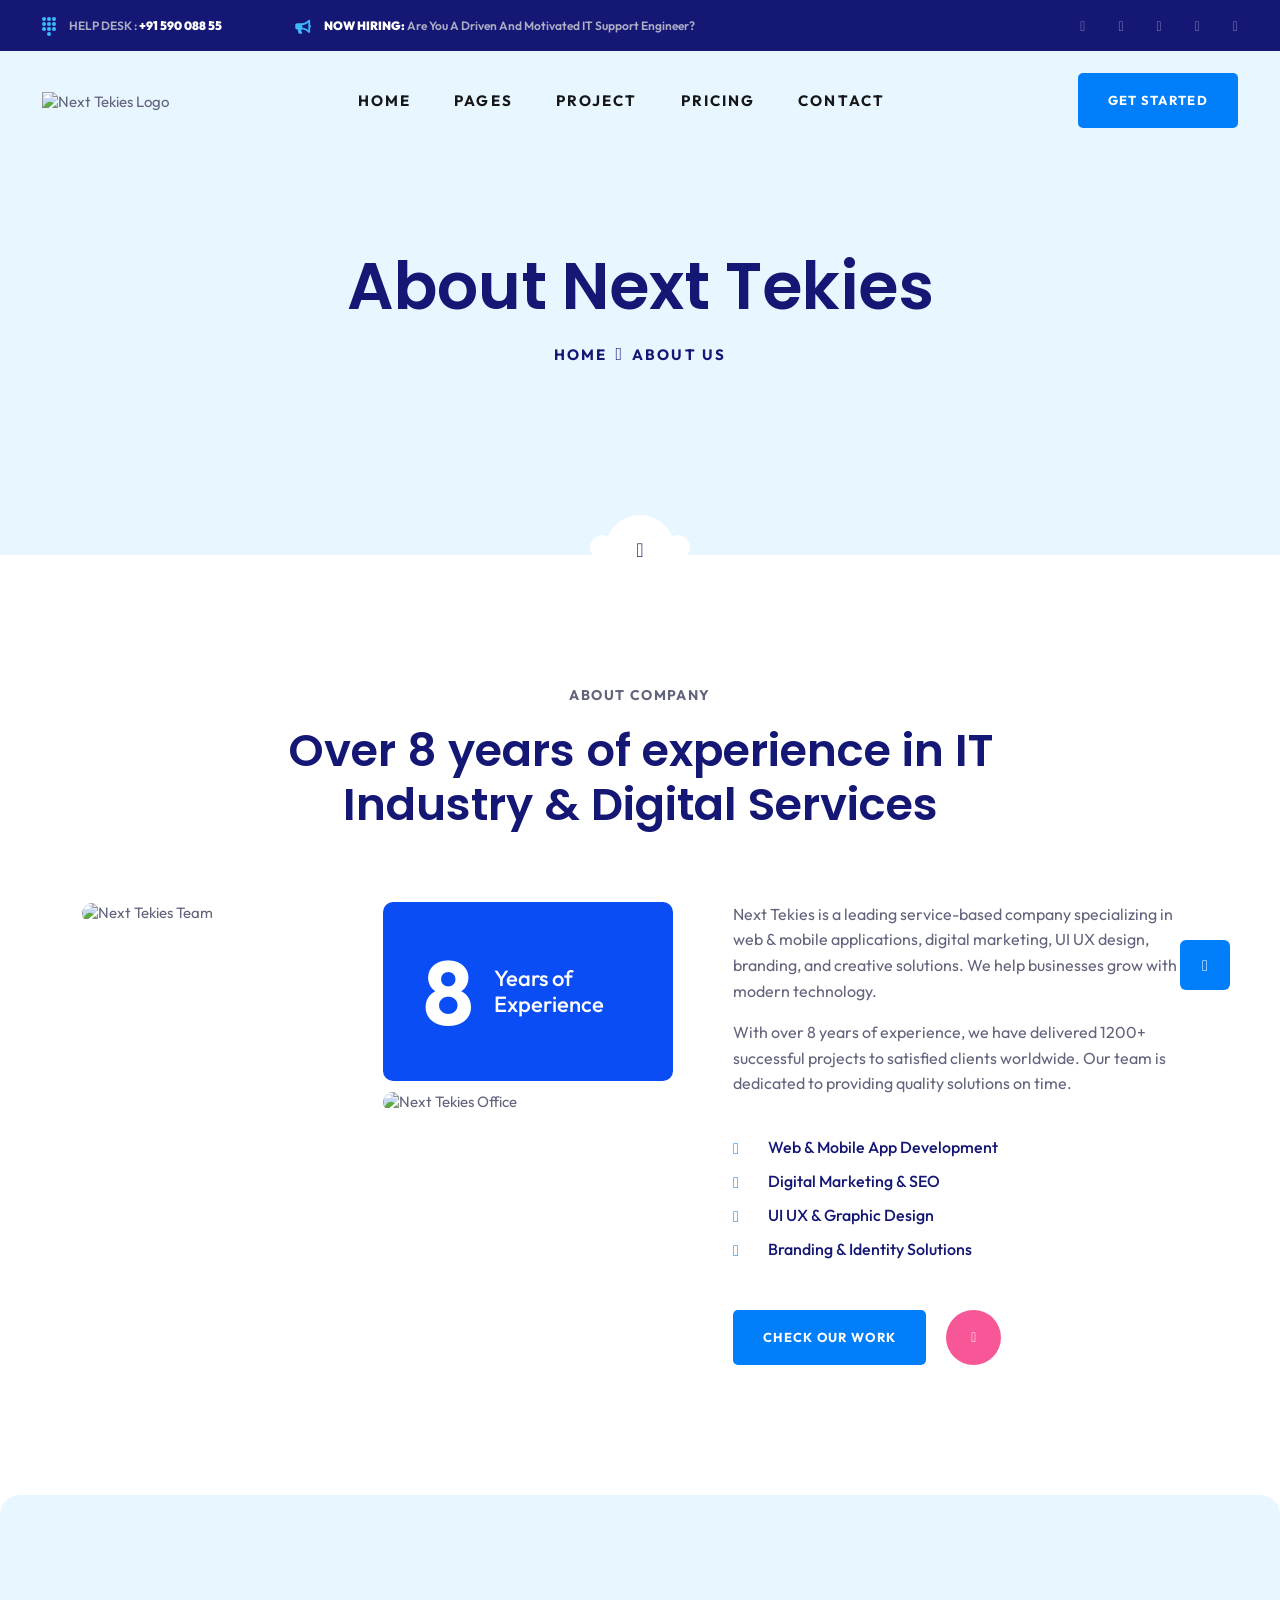
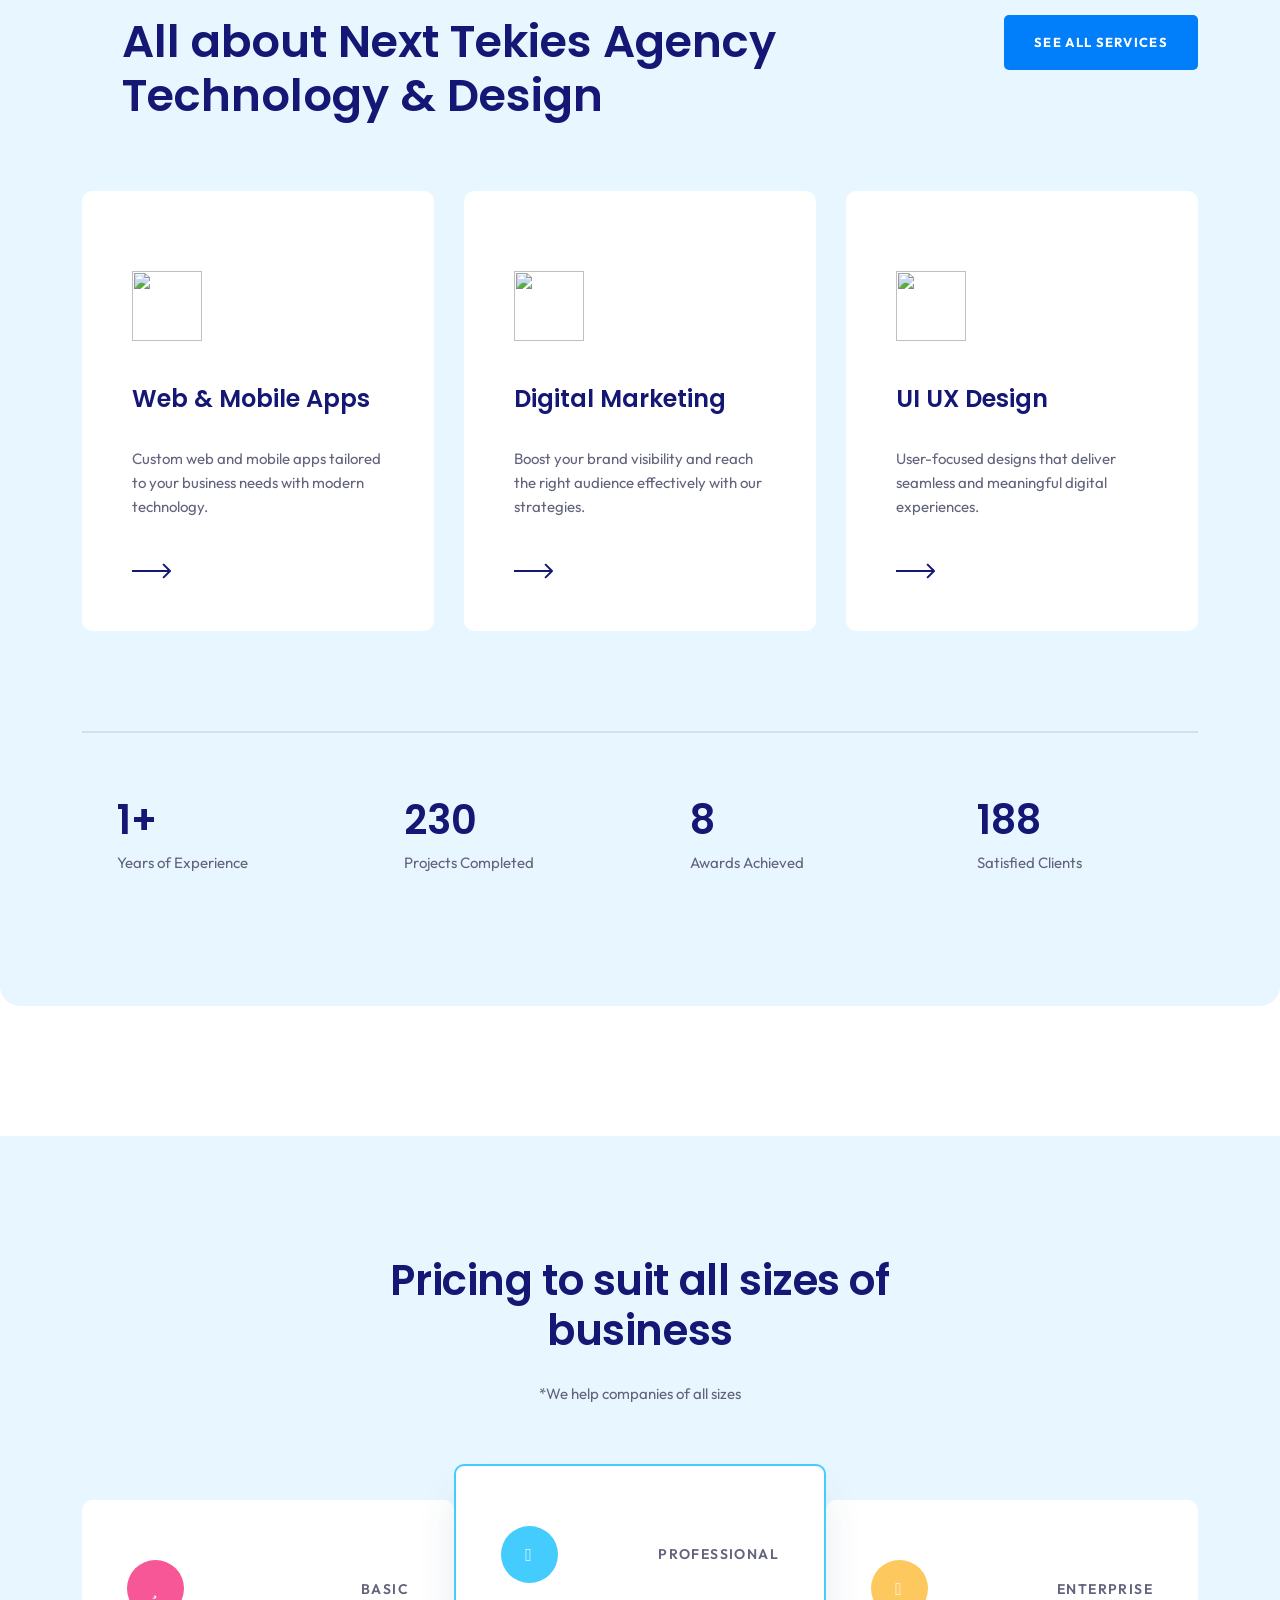
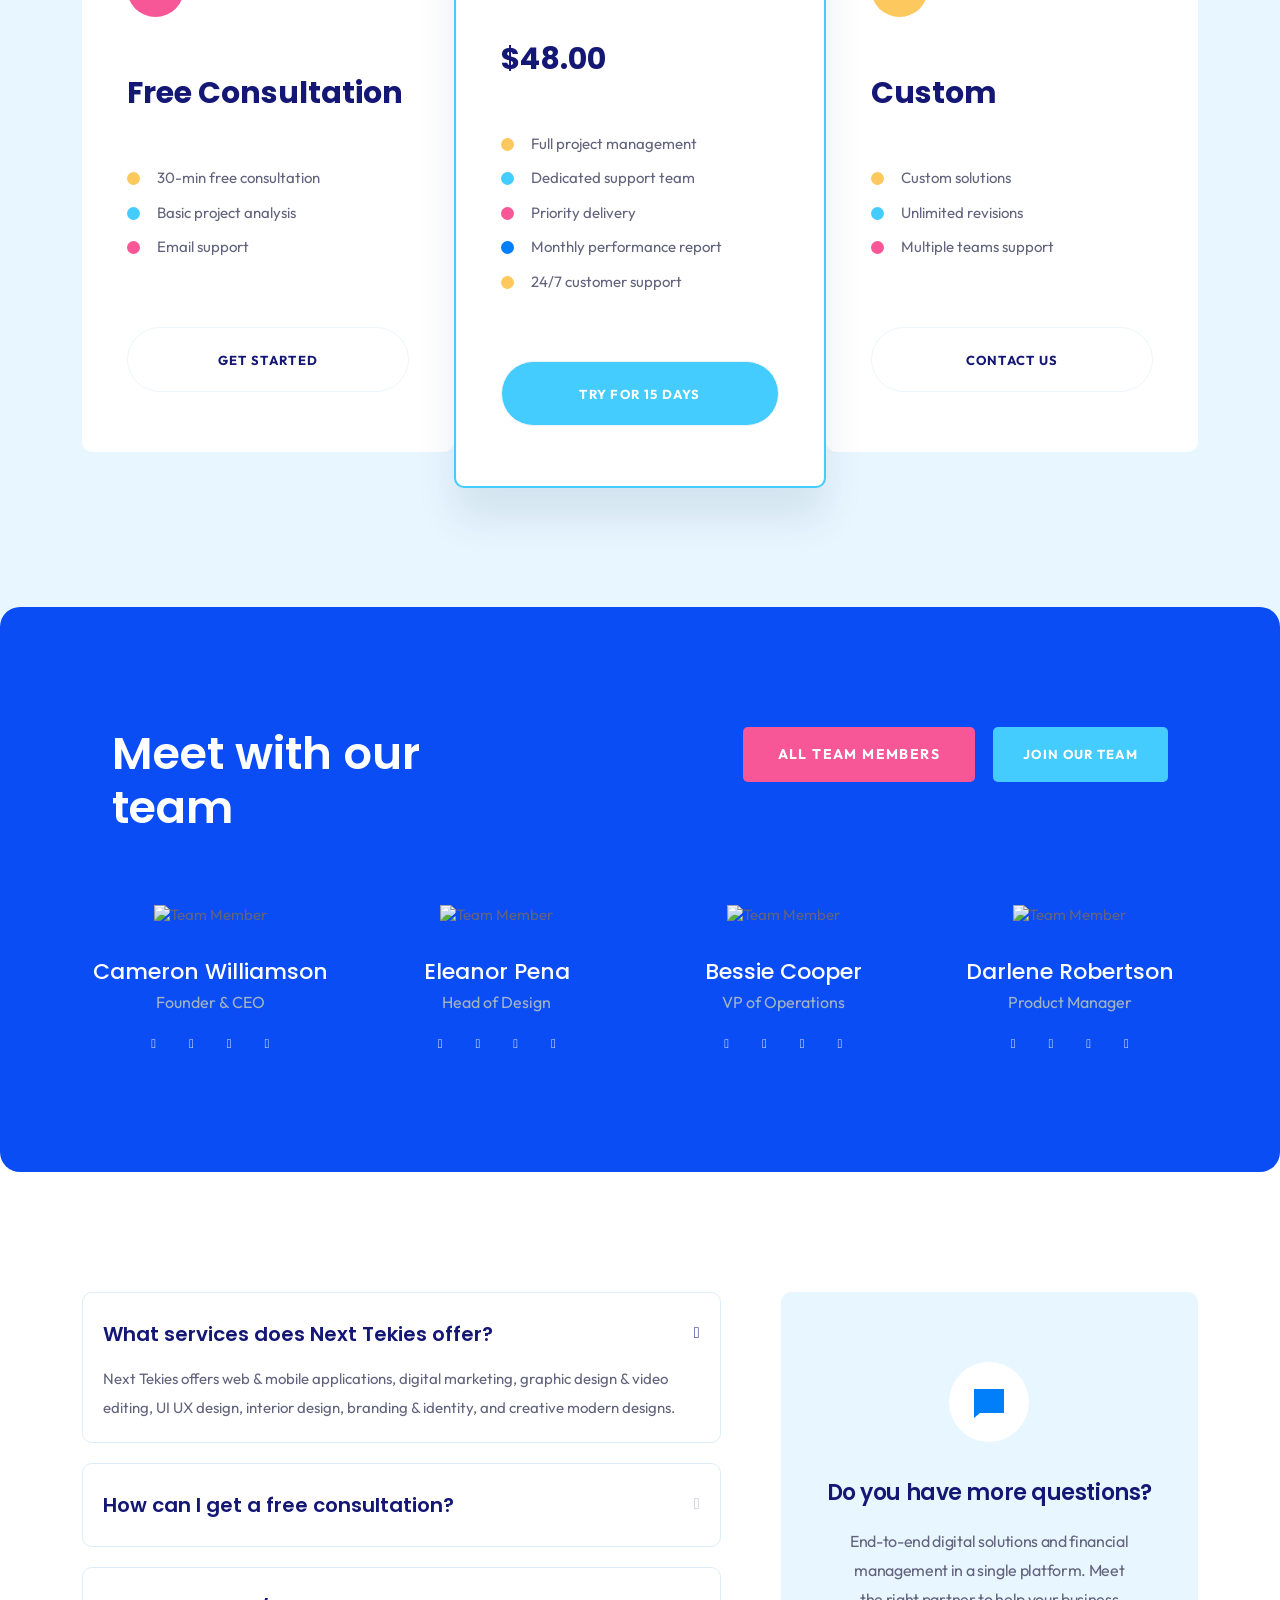
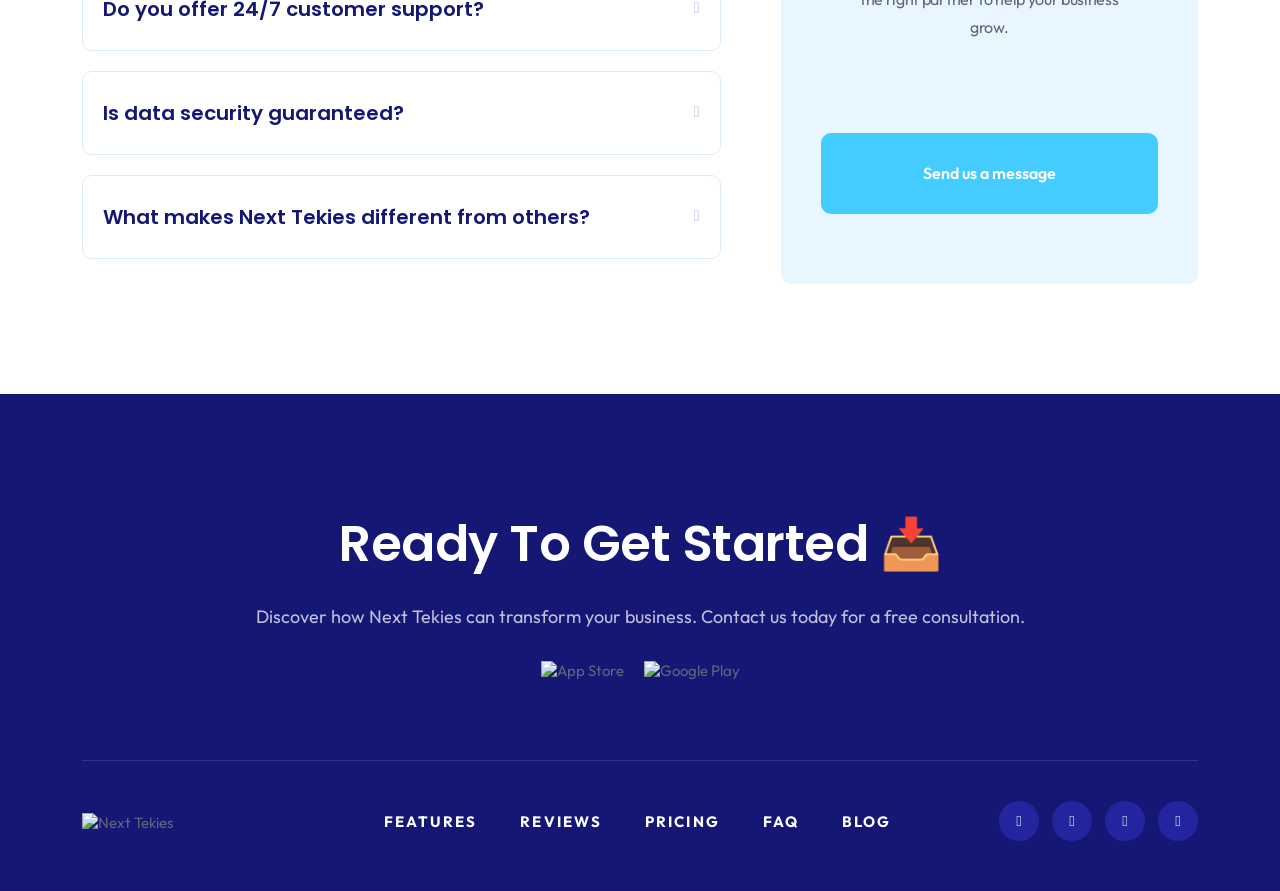
==== about-us.html @ 1d6737f8 "Update fmt.Println message from 'Hello' to 'Goodbye'" ====
<!doctype html>
<html class="no-js" lang="zxx">

<head>
   <meta charset="utf-8">
   <meta http-equiv="x-ua-compatible" content="ie=edge">
   <title>Next Tekies - About Us | IT Services & Digital Solutions</title>
   <meta name="description" content="Next Tekies provides web & mobile applications, digital marketing, UI UX design, branding, and IT solutions for modern businesses.">
   <meta name="viewport" content="width=device-width, initial-scale=1">

   <!-- Place favicon.ico in the root directory -->
   <link rel="shortcut icon" type="image/x-icon" href="assets/img/favicon.png">

   <!-- CSS here -->
   <link rel="stylesheet" href="assets/css/bootstrap.min.css">
   <link rel="stylesheet" href="assets/css/animate.css">
   <link rel="stylesheet" href="assets/css/custom-animation.css">
   <link rel="stylesheet" href="assets/css/swiper-bundle.css">
   <link rel="stylesheet" href="assets/css/slick.css">
   <link rel="stylesheet" href="assets/css/nice-select.css">
   <link rel="stylesheet" href="assets/css/flaticon.css">
   <link rel="stylesheet" href="assets/css/meanmenu.css">
   <link rel="stylesheet" href="assets/css/font-awesome-pro.css">
   <link rel="stylesheet" href="assets/css/magnific-popup.css">
   <link rel="stylesheet" href="assets/css/spacing.css">
   <link rel="stylesheet" href="assets/css/style.css">
</head>

<body>

   <!-- preloader -->
   <div id="preloader">
      <div class="preloader">
         <span></span>
         <span></span>
      </div>
   </div>
   <!-- preloader end  -->

   <!-- back-to-top-start  -->
   <button class="scroll-top scroll-to-target" data-target="html">
      <i class="far fa-angle-double-up"></i>
   </button>
   <!-- back-to-top-end  -->

   <header>
      <!-- tp-header-area-start -->
      <div class="tp-header__top-area theme-bg tp-header__space-3 d-none d-sm-block">
         <div class="container-fluid">
            <div class="row align-items-center">
               <div class="col-xxl-8 col-xl-8 col-lg-6 col-md-6 col-6">
                  <div class="tp-header__top-left">
                     <a href="tel:915900885">
                        <svg width="14" height="19" viewBox="0 0 14 19" fill="none" xmlns="http://www.w3.org/2000/svg">
                           <circle cx="2" cy="2" r="2" fill="#3EB7FD" />
                           <circle cx="7" cy="2" r="2" fill="#3EB7FD" />
                           <circle cx="12" cy="2" r="2" fill="#3EB7FD" />
                           <circle cx="12" cy="7" r="2" fill="#3EB7FD" />
                           <circle cx="12" cy="12" r="2" fill="#3EB7FD" />
                           <circle cx="7" cy="7" r="2" fill="#3EB7FD" />
                           <circle cx="7" cy="12" r="2" fill="#3EB7FD" />
                           <circle cx="7" cy="17" r="2" fill="#3EB7FD" />
                           <circle cx="2" cy="7" r="2" fill="#3EB7FD" />
                           <circle cx="2" cy="12" r="2" fill="#3EB7FD" />
                        </svg>
                        <span>Help Desk : <b class="frist-child">+91 590 088 55 </b></span>
                     </a>
                     <a class="last-child" href="#">
                        <svg width="16" height="15" viewBox="0 0 16 15" fill="none" xmlns="http://www.w3.org/2000/svg">
                           <path
                              d="M16 7.3125C16 6.68359 15.6445 6.10938 15.125 5.80859V1.65234C15.125 1.40625 14.9336 0.75 14.25 0.75C14.0312 0.75 13.8398 0.832031 13.7031 0.96875L11.3516 2.82812C10.2031 3.75781 8.72656 4.25 7.25 4.25H2C1.01562 4.25 0.25 5.04297 0.25 6V8.625C0.25 9.60938 1.01562 10.375 2 10.375H2.90234C2.875 10.6758 2.84766 10.9766 2.84766 11.25C2.84766 12.3438 3.09375 13.3828 3.55859 14.2852C3.69531 14.5859 3.99609 14.75 4.32422 14.75H6.34766C7.05859 14.75 7.49609 13.957 7.05859 13.3828C6.62109 12.7812 6.34766 12.0703 6.34766 11.25C6.34766 10.9492 6.40234 10.6758 6.45703 10.375H7.25C8.72656 10.375 10.2031 10.8945 11.3516 11.8242L13.7031 13.6836C13.8125 13.793 14.0586 13.875 14.2227 13.875C14.9062 13.875 15.0977 13.2734 15.0977 13V8.84375C15.6445 8.54297 16 7.96875 16 7.3125ZM13.375 11.1953L12.4453 10.457C10.9688 9.28125 9.13672 8.625 7.25 8.625V6C9.13672 6 10.9688 5.37109 12.4453 4.19531L13.375 3.45703V11.1953Z"
                              fill="#3EB7FD" />
                        </svg>
                        <span><b>Now Hiring: </b>Are you a driven and motivated IT Support Engineer?</span>
                     </a>
                  </div>
               </div>
               <div class="col-xxl-4 col-xl-4 col-lg-6 col-md-6 col-6">
                  <div class="tp-header__top-right text-end">
                     <a href="#"><i class="fab fa-facebook-f"></i></a>
                     <a href="#"><i class="fab fa-twitter"></i></a>
                     <a href="#"><i class="fab fa-instagram"></i></a>
                     <a href="#"><i class="fab fa-linkedin"></i></a>
                     <a href="#"><i class="fab fa-pinterest"></i></a>
                  </div>
               </div>
            </div>
         </div>
      </div>

      <div id="header-sticky"
         class="tp-header__area tp-header__space-3 tp-header__transparent z-index-5 tp-header__bottom p-relative">
         <div class="container-fluid">
            <div class="row align-items-center">
               <div class="col-xl-2 col-lg-2 col-md-6 col-7">
                  <div class="tp-header__logo">
                     <a href="index.html">
                        <img src="assets/img/logo/logo-black.png" alt="Next Tekies Logo">
                     </a>
                  </div>
               </div>
               <div class="col-xl-7 col-lg-7 d-none d-lg-block">
                  <div class="tp-header__main-menu tp-header__black-menu tp-header__menu-3">
                     <nav id="mobile-menu">
                        <ul>
                           <li><a href="index.html">Home</a>
                              <ul class="submenu">
                                 <li><a href="index.html">IT Solutions</a></li>
                                 <li><a href="index-2.html">Digital Services</a></li>
                                 <li><a href="index-3.html">Creative Agency</a></li>
                              </ul>
                           </li>
                           <li><a href="#">Pages</a>
                              <ul class="submenu">
                                 <li><a href="about-me.html">About Me</a></li>
                                 <li><a href="about-us.html">About Us</a></li>
                                 <li><a href="blog.html">Blog Sidebar</a></li>
                                 <li><a href="blog-details.html">Blog Details</a></li>
                                 <li><a href="service.html">Service</a></li>
                                 <li><a href="service-details.html">Service Details</a></li>
                                 <li><a href="team.html">Team</a></li>
                                 <li><a href="price.html">Price</a></li>
                                 <li><a href="faq.html">Faq</a></li>
                                 <li><a href="login.html">Login</a></li>
                                 <li><a href="contact.html">Contact</a></li>
                              </ul>
                           </li>
                           <li><a href="project-details.html">Project</a>
                              <ul class="submenu">
                                 <li><a href="project.html">Project Page</a></li>
                                 <li><a href="project-details.html">Project Details</a></li>
                              </ul>
                           </li>
                           <li><a href="price.html">Pricing</a></li>
                           <li><a href="contact.html">Contact</a></li>
                        </ul>
                     </nav>
                  </div>
               </div>
               <div class="col-xl-3 col-lg-3 col-md-6 col-5">
                  <div class="tp-header__right-two d-flex align-items-center justify-content-end">
                     <a class="tp-btn-blue-square d-none d-md-block" href="contact.html"><span>Get Started</span></a>
                     <a class="tp-header__bars tp-menu-bar d-lg-none" href="#"><i class="far fa-bars"></i></a>
                  </div>
               </div>
            </div>
         </div>
      </div>

      <!-- tp-header-area-end -->
   </header>

   <!-- tp-offcanvus-area-start -->
   <div class="tp-offcanvas-area">
      <div class="tpoffcanvas">
         <div class="tpoffcanvas__close-btn">
            <button class="close-btn"><i class="fal fa-times"></i></button>
         </div>
         <div class="tpoffcanvas__logo">
            <a href="index.html">
               <img src="assets/img/logo/logo.png" alt="Next Tekies">
            </a>
         </div>
         <div class="tpoffcanvas__text">
            <p>Next Tekies delivers creative digital solutions, web development, branding, and IT services tailored to your business needs.</p>
         </div>
         <div class="mobile-menu"></div>
         <div class="tpoffcanvas__info">
            <h3 class="offcanva-title">Get In Touch</h3>
            <div class="tp-info-wrapper mb-20 d-flex align-items-center">
               <div class="tpoffcanvas__info-icon">
                  <a href="#"><i class="fal fa-envelope"></i></a>
               </div>
               <div class="tpoffcanvas__info-address">
                  <span>Email</span>
                  <a href="mailto:hello@nexttekies.com">hello@nexttekies.com</a>
               </div>
            </div>
            <div class="tp-info-wrapper mb-20 d-flex align-items-center">
               <div class="tpoffcanvas__info-icon">
                  <a href="#"><i class="fal fa-phone-alt"></i></a>
               </div>
               <div class="tpoffcanvas__info-address">
                  <span>Phone</span>
                  <a href="tel:(00)45611227890">(00) 456 1122 7890</a>
               </div>
            </div>
            <div class="tp-info-wrapper mb-20 d-flex align-items-center">
               <div class="tpoffcanvas__info-icon">
                  <a href="#"><i class="fas fa-map-marker-alt"></i></a>
               </div>
               <div class="tpoffcanvas__info-address">
                  <span>Location</span>
                  <a href="https://www.google.com/maps/@37.4801311,22.8928877,3z" target="_blank">Riverside 255, San Francisco, USA</a>
               </div>
            </div>
         </div>
         <div class="tpoffcanvas__social">
            <div class="social-icon">
               <a href="#"><i class="fab fa-twitter"></i></a>
               <a href="#"><i class="fab fa-instagram"></i></a>
               <a href="#"><i class="fab fa-facebook-square"></i></a>
               <a href="#"><i class="fab fa-dribbble"></i></a>
            </div>
         </div>
      </div>
   </div>
   <div class="body-overlay"></div>
   <!-- tp-offcanvus-area-end -->

   <main>

      <!-- breadcrumb area start -->
      <div class="breadcrumb__area breadcrumb-height p-relative grey-bg"
         data-background="assets/img/breadcrumb/breadcrumb.jpg">
         <div class="breadcrumb__scroll-bottom smooth">
            <a href="#tp-service__area">
               <i class="far fa-arrow-down"></i>
            </a>
         </div>
         <div class="container">
            <div class="row">
               <div class="col-xxl-12">
                  <div class="breadcrumb__content text-center">
                     <h3 class="breadcrumb__title">About Next Tekies</h3>
                     <div class="breadcrumb__list">
                        <span><a href="index.html">Home</a></span>
                        <span class="dvdr"><i class="fa fa-angle-right"></i></span>
                        <span>About us</span>
                     </div>
                  </div>
               </div>
            </div>
         </div>
      </div>
      <!-- breadcrumb area end -->

      <!-- tp-about-area-start -->
      <div id="about-inner__area" class="about-inner__area pt-130 pb-130">
         <div class="container">
            <div class="row justify-content-center">
               <div class="col-lg-9 col-md-12">
                  <div class="about-inner__section-box mb-70 text-center wow tpfadeUp" data-wow-duration=".9s" data-wow-delay=".3s">
                     <span class="about-inner__subtitle">About Company</span>
                     <h3 class="tp-section-title-md">Over 8 years of experience in IT Industry & Digital Services</h3>
                  </div>
               </div>
            </div>
            <div class="row g-0">
               <div class="col-xl-7 col-lg-7">
                  <div class="about-inner__wrapper wow tpfadeLeft" data-wow-duration=".9s" data-wow-delay=".5s">
                     <div class="row gx-10">
                        <div class="col-xl-6 col-lg-6 col-md-6 mb-20">
                           <div class="about-inner__thumb w-img">
                              <img src="assets/img/about/ab-inner-1.jpg" alt="Next Tekies Team">
                           </div>
                        </div>
                        <div class="col-xl-6 col-lg-6 col-md-6">
                           <div class="about-inner__content-item mb-10 d-flex align-items-center">
                              <span>8</span>
                              <p>Years of<br>Experience</p>
                           </div>
                           <div class="about-inner__thumb-2 w-img mb-20">
                              <img src="assets/img/about/ab-inner-2.jpg" alt="Next Tekies Office">
                           </div>
                        </div>
                     </div>
                  </div>
               </div>
               <div class="col-xl-5 col-lg-5 wow tpfadeRight" data-wow-duration=".9s" data-wow-delay=".7s">
                  <div class="about-inner__right">
                     <div class="about-inner__content">
                        <p>Next Tekies is a leading service-based company specializing in web & mobile applications, digital marketing, UI UX design, branding, and creative solutions. We help businesses grow with modern technology.</p>
                        <p>With over 8 years of experience, we have delivered 1200+ successful projects to satisfied clients worldwide. Our team is dedicated to providing quality solutions on time.</p>
                     </div>
                     <div class="about-inner__list">
                        <ul>
                           <li><i class="far fa-check"></i> Web & Mobile App Development</li>
                           <li><i class="far fa-check"></i> Digital Marketing & SEO</li>
                           <li><i class="far fa-check"></i> UI UX & Graphic Design</li>
                           <li><i class="far fa-check"></i> Branding & Identity Solutions</li>
                        </ul>
                     </div>
                     <div class="about-inner__btn d-flex align-items-center">
                        <a class="tp-btn-blue-square mr-20" href="project-details.html"><span>Check our work</span></a>
                        <a class="about-inner__play-btn popup-video" href="https://www.youtube.com/watch?v=Fu3MIwF-LJw"><i class="fas fa-play"></i></a>
                     </div>
                  </div>
               </div>
            </div>
         </div>
      </div>
      <!-- tp-about-area-end -->

      <!-- tp-service-area-start -->
      <div id="tp-service__area" class="tp-service__area tp-service__space service-inner grey-bg pt-120 pb-100">
         <div class="container">
            <div class="row">
               <div class="col-12">
                  <div class="tp-service__section-wrapper service-inner d-flex justify-content-between wow tpfadeUp" data-wow-duration=".9s" data-wow-delay=".5s">
                     <div class="tp-service__title-box ml-40">
                        <h3 class="tp-service__title">All about Next Tekies Agency <br>Technology & Design
                        </h3>
                     </div>
                     <div class="tp-service__inner-btn">
                        <a class="tp-btn-blue-square" href="service.html"><span>See All Services</span></a>
                     </div>
                  </div>
               </div>
            </div>
            <div class="tp-service__slider-wrapper service-inner">
               <div class="tp-service__slider-active">
                  <div class="tp-service__item wow tpfadeUp" data-wow-duration=".9s" data-wow-delay=".7s">
                     <div class="tp-service__icon">
                        <img src="assets/img/service/service-icon-1.png" alt="">
                     </div> 
                     <div class="tp-service__content">
                        <h4 class="tp-service__title-sm"><a href="service-details.html">Web & Mobile Apps</a></h4>
                        <p>Custom web and mobile apps tailored to your business needs with modern technology.</p>
                     </div>
                     <div class="tp-service__link">
                        <a href="service-details.html">
                           <svg width="39" height="16" viewBox="0 0 39 16" fill="none" xmlns="http://www.w3.org/2000/svg">
                              <path d="M38.7071 8.70711C39.0976 8.31658 39.0976 7.68342 38.7071 7.29289L32.3431 0.928932C31.9526 0.538408 31.3195 0.538408 30.9289 0.928932C30.5384 1.31946 30.5384 1.95262 30.9289 2.34315L36.5858 8L30.9289 13.6569C30.5384 14.0474 30.5384 14.6805 30.9289 15.0711C31.3195 15.4616 31.9526 15.4616 32.3431 15.0711L38.7071 8.70711ZM0 9H38V7H0V9Z" fill="currentColor"/>
                           </svg>
                        </a>
                     </div> 
                  </div>
                  <div class="tp-service__item wow tpfadeUp" data-wow-duration=".9s" data-wow-delay=".8s">
                     <div class="tp-service__icon">
                        <img src="assets/img/service/service-icon-2.png" alt="">
                     </div> 
                     <div class="tp-service__content">
                        <h4 class="tp-service__title-sm"><a href="service-details.html">Digital Marketing</a></h4>
                        <p>Boost your brand visibility and reach the right audience effectively with our strategies.</p>
                     </div>
                     <div class="tp-service__link">
                        <a href="service-details.html">
                           <svg width="39" height="16" viewBox="0 0 39 16" fill="none" xmlns="http://www.w3.org/2000/svg">
                              <path d="M38.7071 8.70711C39.0976 8.31658 39.0976 7.68342 38.7071 7.29289L32.3431 0.928932C31.9526 0.538408 31.3195 0.538408 30.9289 0.928932C30.5384 1.31946 30.5384 1.95262 30.9289 2.34315L36.5858 8L30.9289 13.6569C30.5384 14.0474 30.5384 14.6805 30.9289 15.0711C31.3195 15.4616 31.9526 15.4616 32.3431 15.0711L38.7071 8.70711ZM0 9H38V7H0V9Z" fill="currentColor"/>
                           </svg>
                        </a>
                     </div> 
                  </div>
                  <div class="tp-service__item wow tpfadeUp" data-wow-duration=".9s" data-wow-delay=".9s">
                     <div class="tp-service__icon">
                        <img src="assets/img/service/service-icon-3.png" alt="">
                     </div> 
                     <div class="tp-service__content">
                        <h4 class="tp-service__title-sm"><a href="service-details.html">UI UX Design</a></h4>
                        <p>User-focused designs that deliver seamless and meaningful digital experiences.</p>
                     </div>
                     <div class="tp-service__link">
                        <a href="service-details.html">
                           <svg width="39" height="16" viewBox="0 0 39 16" fill="none" xmlns="http://www.w3.org/2000/svg">
                              <path d="M38.7071 8.70711C39.0976 8.31658 39.0976 7.68342 38.7071 7.29289L32.3431 0.928932C31.9526 0.538408 31.3195 0.538408 30.9289 0.928932C30.5384 1.31946 30.5384 1.95262 30.9289 2.34315L36.5858 8L30.9289 13.6569C30.5384 14.0474 30.5384 14.6805 30.9289 15.0711C31.3195 15.4616 31.9526 15.4616 32.3431 15.0711L38.7071 8.70711ZM0 9H38V7H0V9Z" fill="currentColor"/>
                           </svg>
                        </a>
                     </div> 
                  </div>
                  <div class="tp-service__item wow tpfadeUp" data-wow-duration=".9s" data-wow-delay="1s">
                     <div class="tp-service__icon">
                        <img src="assets/img/service/service-icon-2.png" alt="">
                     </div> 
                     <div class="tp-service__content">
                        <h4 class="tp-service__title-sm"><a href="service-details.html">Branding & Identity</a></h4>
                        <p>Build a strong brand identity that sets you apart from the competition.</p>
                     </div>
                     <div class="tp-service__link">
                        <a href="service-details.html">
                           <svg width="39" height="16" viewBox="0 0 39 16" fill="none" xmlns="http://www.w3.org/2000/svg">
                              <path d="M38.7071 8.70711C39.0976 8.31658 39.0976 7.68342 38.7071 7.29289L32.3431 0.928932C31.9526 0.538408 31.3195 0.538408 30.9289 0.928932C30.5384 1.31946 30.5384 1.95262 30.9289 2.34315L36.5858 8L30.9289 13.6569C30.5384 14.0474 30.5384 14.6805 30.9289 15.0711C31.3195 15.4616 31.9526 15.4616 32.3431 15.0711L38.7071 8.70711ZM0 9H38V7H0V9Z" fill="currentColor"/>
                           </svg>
                        </a>
                     </div> 
                  </div>
                  <div class="tp-service__item wow tpfadeUp" data-wow-duration=".9s" data-wow-delay="1.2s">
                     <div class="tp-service__icon">
                        <img src="assets/img/service/service-icon-1.png" alt="">
                     </div> 
                     <div class="tp-service__content">
                        <h4 class="tp-service__title-sm"><a href="service-details.html">Creative & Modern Design</a></h4>
                        <p>Unique and attractive designs that represent your brand beautifully.</p>
                     </div>
                     <div class="tp-service__link">
                        <a href="service-details.html">
                           <svg width="39" height="16" viewBox="0 0 39 16" fill="none" xmlns="http://www.w3.org/2000/svg">
                              <path d="M38.7071 8.70711C39.0976 8.31658 39.0976 7.68342 38.7071 7.29289L32.3431 0.928932C31.9526 0.538408 31.3195 0.538408 30.9289 0.928932C30.5384 1.31946 30.5384 1.95262 30.9289 2.34315L36.5858 8L30.9289 13.6569C30.5384 14.0474 30.5384 14.6805 30.9289 15.0711C31.3195 15.4616 31.9526 15.4616 32.3431 15.0711L38.7071 8.70711ZM0 9H38V7H0V9Z" fill="currentColor"/>
                           </svg>
                        </a>
                     </div> 
                  </div>
               </div>
            </div>
         </div>
      </div>
      <!-- tp-service-area-end -->

      <!-- tp-counter-area-start -->
      <div class="tp-counter-2__area tp-counter-2__space counter-inner grey-bg pb-100">
         <div class="container">
            <div class="tp-counter-2__wrapper pt-65">
               <div class="row">
                  <div class="col-xl-3 col-lg-3 col-md-6 col-sm-6 mb-30 wow tpfadeUp" data-wow-duration=".9s" data-wow-delay=".5s">
                     <div class="tp-counter-2__item d-flex align-items-center justify-content-sm-start justify-content-center">
                        <div class="tp-counter-2__icon">
                           <img src="assets/img/counter/counter-5.png" alt="">
                        </div>
                        <div class="tp-counter-2__content">
                           <h4><span class="counter">8</span>+</h4>
                           <span>Years of Experience</span>
                        </div>
                     </div>
                  </div>
                  <div class="col-xl-3 col-lg-3 col-md-6 col-sm-6 mb-30 wow tpfadeUp" data-wow-duration=".9s" data-wow-delay=".7s">
                     <div class="tp-counter-2__item d-flex align-items-center justify-content-sm-start justify-content-center">
                        <div class="tp-counter-2__icon">
                           <img src="assets/img/counter/counter-6.png" alt="">
                        </div>
                        <div class="tp-counter-2__content">
                           <h4 class="counter">1200</h4>
                           <span>Projects Completed</span>
                        </div>
                     </div>
                  </div>
                  <div class="col-xl-3 col-lg-3 col-md-6 col-sm-6 mb-30 wow tpfadeUp" data-wow-duration=".9s" data-wow-delay=".9s">
                     <div class="tp-counter-2__item d-flex align-items-center justify-content-sm-start justify-content-center">
                        <div class="tp-counter-2__icon">
                           <img src="assets/img/counter/counter-7.png" alt="">
                        </div>
                        <div class="tp-counter-2__content">
                           <h4 class="counter">45</h4>
                           <span>Awards Achieved</span>
                        </div>
                     </div>
                  </div>
                  <div class="col-xl-3 col-lg-3 col-md-6 col-sm-6 mb-30 wow tpfadeUp" data-wow-duration=".9s" data-wow-delay="1s">
                     <div class="tp-counter-2__item d-flex align-items-center justify-content-sm-start justify-content-center">
                        <div class="tp-counter-2__icon">
                           <img src="assets/img/counter/counter-8.png" alt="">
                        </div>
                        <div class="tp-counter-2__content">
                           <h4 class="counter">980</h4>
                           <span>Satisfied Clients</span>
                        </div>
                     </div>
                  </div>
               </div>
            </div>
         </div>
      </div>
      <!-- tp-counter-area-end -->

      <!-- tp-price-area-start -->
      <div id="price" class="tp-price__area grey-bg pt-120 pb-90">
         <div class="container">
            <div class="row justify-content-center">
               <div class="col-lg-6 col-10">
                  <div class="tp-price__section text-center pb-60 wow tpfadeUp" data-wow-duration=".9s" data-wow-delay=".3s">
                     <h3 class="tp-section-title-sm pb-20">Pricing to suit all sizes of business</h3>
                     <span>*We help companies of all sizes</span>
                  </div>
               </div>
            </div>
            <div class="row g-0 align-items-end align-items-lg-center">
               <div class="col-xl-4 col-lg-4 col-md-6 mb-30 wow tpfadeLeft" data-wow-duration=".9s" data-wow-delay=".5s">
                  <div class="tp-price__item">
                     <div class="tp-price__icon d-flex justify-content-between align-items-center">
                        <span class="icon price-color-1"><i class="fas fa-star"></i></span>
                        <span>Basic</span>
                     </div>
                     <h3 class="tp-price__title">Free Consultation</h3>
                     <div class="tp-price__list">
                        <ul>
                           <li>30-min free consultation</li>
                           <li class="color-sky">Basic project analysis</li>
                           <li class="color-pink">Email support</li>
                        </ul>
                     </div>
                     <div class="tp-price__btn">
                        <a class="tp-btn-border" href="contact.html"><span>Get Started</span></a>
                     </div>
                  </div>
               </div>
               <div class="col-xl-4 col-lg-4 col-md-6 mb-30 wow tpfadeUp" data-wow-duration=".9s" data-wow-delay=".7s">
                  <div class="tp-price__item tp-price__active z-index">
                     <div class="tp-price__icon d-flex justify-content-between align-items-center">
                        <span class="icon price-color-2"><i class="fas fa-badge-check"></i></span>
                        <span>Professional</span>
                     </div>
                     <h3 class="tp-price__title">$48.00</h3>
                     <div class="tp-price__list">
                        <ul>
                           <li>Full project management</li>
                           <li class="color-sky">Dedicated support team</li>
                           <li class="color-pink">Priority delivery</li>
                           <li class="color-theme">Monthly performance report</li>
                           <li>24/7 customer support</li>
                        </ul>
                     </div>
                     <div class="tp-price__btn">
                        <a class="tp-btn-border" href="contact.html"><span>Try for 15 days</span></a>
                     </div>
                  </div>
               </div>
               <div class="col-xl-4 col-lg-4 col-md-6 mb-30 wow tpfadeRight" data-wow-duration=".9s" data-wow-delay=".5s">
                  <div class="tp-price__item">
                     <div class="tp-price__icon d-flex justify-content-between align-items-center">
                        <span class="icon price-color-3"><i class="fas fa-cog"></i></span>
                        <span>Enterprise</span>
                     </div>
                     <h3 class="tp-price__title">Custom</h3>
                     <div class="tp-price__list">
                        <ul>
                           <li>Custom solutions</li>
                           <li class="color-sky">Unlimited revisions</li>
                           <li class="color-pink">Multiple teams support</li>
                        </ul>
                     </div>
                     <div class="tp-price__btn">
                        <a class="tp-btn-border" href="contact.html"><span>Contact Us</span></a>
                     </div>
                  </div>
               </div>
            </div>
         </div>
      </div>
      <!-- tp-price-area-end -->

      <!-- tp-team-area-start -->
      <div class="tp-team__area p-relative">
         <div class="tp-team__grey-bg grey-bg"></div>
         <div class="tp-team__ml-mr theme-bg-3 pt-120 pb-50">
            <div class="container">
               <div class="row">
                  <div class="col-12 wow tpfadeUp" data-wow-duration=".9s" data-wow-delay=".5s">
                     <div class="tp-team__section-box d-flex justify-content-between">
                        <h3 class="tp-section-title-md text-white">Meet with our <br> team</h3>
                        <div class="tp-team__btn">
                           <a class="tp-btn-pink mb-15" href="team.html"><span>All Team Members</span></a>
                           <a class="tp-btn-sky-sm mb-15 ml-15" href="about-me.html"><span>Join Our Team</span></a>
                        </div>
                     </div>
                  </div>
               </div>
               <div class="row">
                  <div class="col-xl-3 col-lg-3 col-md-6 col-sm-6 mb-70 wow tpfadeUp" data-wow-duration=".9s" data-wow-delay=".6s">
                     <div class="tp-team__item text-center">
                        <div class="tp-team__img fix">
                           <img src="assets/img/team/team-5.png" alt="Team Member">
                        </div>
                        <div class="tp-team__content">
                           <h4 class="tp-team__title"><a href="about-me.html">Cameron Williamson</a></h4>
                           <span>Founder & CEO</span>
                        </div>
                        <div class="tp-team__social">
                           <a href="#"><i class="fab fa-youtube"></i></a>
                           <a href="#"><i class="fab fa-facebook-f"></i></a>
                           <a href="#"><i class="fab fa-twitter"></i></a>
                           <a href="#"><i class="fab fa-instagram"></i></a>
                        </div>
                     </div>
                  </div>
                  <div class="col-xl-3 col-lg-3 col-md-6 col-sm-6 mb-70 wow tpfadeUp" data-wow-duration=".9s" data-wow-delay=".8s">
                     <div class="tp-team__item text-center">
                        <div class="tp-team__img fix">
                           <img src="assets/img/team/team-6.png" alt="Team Member">
                        </div>
                        <div class="tp-team__content">
                           <h4 class="tp-team__title"><a href="about-me.html">Eleanor Pena</a></h4>
                           <span>Head of Design</span>
                        </div>
                        <div class="tp-team__social">
                           <a href="#"><i class="fab fa-youtube"></i></a>
                           <a href="#"><i class="fab fa-facebook-f"></i></a>
                           <a href="#"><i class="fab fa-twitter"></i></a>
                           <a href="#"><i class="fab fa-instagram"></i></a>
                        </div>
                     </div>
                  </div>
                  <div class="col-xl-3 col-lg-3 col-md-6 col-sm-6 mb-70 wow tpfadeUp" data-wow-duration=".9s" data-wow-delay=".9s">
                     <div class="tp-team__item text-center">
                        <div class="tp-team__img fix">
                           <img src="assets/img/team/team-7.png" alt="Team Member">
                        </div>
                        <div class="tp-team__content">
                           <h4 class="tp-team__title"><a href="about-me.html">Bessie Cooper</a></h4>
                           <span>VP of Operations</span>
                        </div>
                        <div class="tp-team__social">
                           <a href="#"><i class="fab fa-youtube"></i></a>
                           <a href="#"><i class="fab fa-facebook-f"></i></a>
                           <a href="#"><i class="fab fa-twitter"></i></a>
                           <a href="#"><i class="fab fa-instagram"></i></a>
                        </div>
                     </div>
                  </div>
                  <div class="col-xl-3 col-lg-3 col-md-6 col-sm-6 mb-70 wow tpfadeUp" data-wow-duration=".9s" data-wow-delay="1s">
                     <div class="tp-team__item text-center">
                        <div class="tp-team__img fix">
                           <img src="assets/img/team/team-8.png" alt="Team Member">
                        </div>
                        <div class="tp-team__content">
                           <h4 class="tp-team__title"><a href="about-me.html">Darlene Robertson</a></h4>
                           <span>Product Manager</span>
                        </div>
                        <div class="tp-team__social">
                           <a href="#"><i class="fab fa-youtube"></i></a>
                           <a href="#"><i class="fab fa-facebook-f"></i></a>
                           <a href="#"><i class="fab fa-twitter"></i></a>
                           <a href="#"><i class="fab fa-instagram"></i></a>
                        </div>
                     </div>
                  </div>
               </div>
            </div>
         </div>
      </div>
      <!-- tp-team-area-end -->

      <!-- tp-faq-area-start -->
      <div class="tp-faq__area pt-120 pb-110">
         <div class="container">
            <div class="row">
               <div class="col-xl-7 col-lg-6 wow tpfadeLeft" data-wow-duration=".9s" data-wow-delay=".7s">
                  <div class="tp-custom-accordio-3">
                     <div class="accordion" id="accordionExample">
                        <div class="accordion-items">
                           <h2 class="accordion-header" id="headingOne">
                              <button class="accordion-buttons" type="button" data-bs-toggle="collapse"
                                 data-bs-target="#collapseOne" aria-expanded="true" aria-controls="collapseOne">
                                 What services does Next Tekies offer?
                              </button>
                           </h2>
                           <div id="collapseOne" class="accordion-collapse collapse show"
                              aria-labelledby="headingOne" data-bs-parent="#accordionExample">
                              <div class="accordion-body">
                                 Next Tekies offers web & mobile applications, digital marketing, graphic design & video editing, UI UX design, interior design, branding & identity, and creative modern designs.
                              </div>
                           </div>
                        </div>
                        <div class="accordion-items">
                           <h2 class="accordion-header" id="headingTwo">
                              <button class="accordion-buttons collapsed" type="button" data-bs-toggle="collapse"
                                 data-bs-target="#collapseTwo" aria-expanded="false" aria-controls="collapseTwo">
                                 How can I get a free consultation?
                              </button>
                           </h2>
                           <div id="collapseTwo" class="accordion-collapse collapse" aria-labelledby="headingTwo"
                              data-bs-parent="#accordionExample">
                              <div class="accordion-body">
                                 You can book a free 30-minute consultation by contacting us through our contact form, email, or phone. Our team will get back to you within 24 hours.
                              </div>
                           </div>
                        </div>
                        <div class="accordion-items">
                           <h2 class="accordion-header" id="headingThree">
                              <button class="accordion-buttons collapsed" type="button" data-bs-toggle="collapse"
                                 data-bs-target="#collapseThree" aria-expanded="false" aria-controls="collapseThree">
                                 Do you offer 24/7 customer support?
                              </button>
                           </h2>
                           <div id="collapseThree" class="accordion-collapse collapse" aria-labelledby="headingThree"
                              data-bs-parent="#accordionExample">
                              <div class="accordion-body">
                                 Yes, we provide 24/7 customer support for all our premium clients. Our support team is always ready to assist you with any issues or questions.
                              </div>
                           </div>
                        </div>
                        <div class="accordion-items">
                           <h2 class="accordion-header" id="headingfour">
                              <button class="accordion-buttons collapsed" type="button" data-bs-toggle="collapse"
                                 data-bs-target="#collapsefour" aria-expanded="false" aria-controls="collapsefour">
                                 Is data security guaranteed?
                              </button>
                           </h2>
                           <div id="collapsefour" class="accordion-collapse collapse" aria-labelledby="headingfour"
                              data-bs-parent="#accordionExample">
                              <div class="accordion-body">
                                 Absolutely. We follow industry best practices for data security and are happy to sign NDA agreements. Your data and project details are always safe with us.
                              </div>
                           </div>
                        </div>
                        <div class="accordion-items">
                           <h2 class="accordion-header" id="headingfive">
                              <button class="accordion-buttons collapsed" type="button" data-bs-toggle="collapse"
                                 data-bs-target="#collapsefive" aria-expanded="false" aria-controls="collapsefive">
                                 What makes Next Tekies different from others?
                              </button>
                           </h2>
                           <div id="collapsefive" class="accordion-collapse collapse" aria-labelledby="headingfive"
                              data-bs-parent="#accordionExample">
                              <div class="accordion-body">
                                 We deliver high-quality solutions at affordable prices with 100% client satisfaction. Our team values your time and delivers on every commitment.
                              </div>
                           </div>
                        </div>
                     </div>
                  </div>
               </div>
               <div class="col-xl-5 col-lg-6 wow tpfadeUp" data-wow-duration=".9s" data-wow-delay=".9s">
                  <div class="tp-faq__right-side text-center">
                     <div class="tp-faq__icon">
                        <a href="#">
                           <svg width="30" height="29" viewBox="0 0 30 29" fill="none" xmlns="http://www.w3.org/2000/svg">
                              <path d="M5.9542 23.9764L0 29V0H30V23.9764H5.9542Z" fill="#017EFA"/>
                           </svg>
                        </a>
                     </div>
                     <div class="tp-faq__content">
                        <h4 class="tp-faq__faq-sm-title">Do you have more questions?</h4>
                        <p>End-to-end digital solutions and financial management in a single platform. Meet the right partner to help your business grow.</p>
                        <a href="contact.html">Send us a message</a>
                     </div>
                  </div>
               </div>
            </div>
         </div>
      </div>
      <!-- tp-faq-area-end -->

   </main>

   <footer>
      <!-- tp-footer-area-start -->
      <div class="tp-footer__area theme-bg pt-120 pb-50">
         <div class="container">
            <div class="row">
               <div class="col-xl-12">
                  <div class="tp-footer__content text-center">
                     <h3 class="tp-section-title text-white wow tpfadeUp" data-wow-duration=".9s" data-wow-delay=".3s">Ready To Get Started 📥</h3>
                     <p class="wow tpfadeUp" data-wow-duration=".9s" data-wow-delay=".5s">Discover how Next Tekies can transform your business. Contact us today for a free consultation.</p>
                  </div>
                  <div class="tp-footer__thumb d-flex justify-content-center wow tpfadeUp" data-wow-duration=".9s" data-wow-delay=".7s">
                     <div class="tp-footer__thumb-sm">
                        <a href="#"><img src="assets/img/app/app-2.png" alt="App Store"></a>
                     </div>
                     <div class="tp-footer__thumb-sm">
                        <a href="#"><img src="assets/img/app/app-3.png" alt="Google Play"></a>
                     </div>
                  </div>
               </div>
            </div>
         </div>
         <div class="tp-footer-bottom__area mt-80 wow tpfadeUp" data-wow-duration=".9s" data-wow-delay=".9s">
            <div class="container">
               <div class="tp-footer-bottom__border-top pt-40">
                  <div class="row align-items-center">
                     <div class="col-xl-2 col-lg-2 col-md-6 col-12 order-2 order-lg-1 text-center text-md-start">
                        <div class="tp-footer-bottom__logo">
                           <a href="index.html"><img src="assets/img/logo/logo.png" alt="Next Tekies"></a>
                        </div>
                     </div>
                     <div class="col-xl-7 col-lg-7 col-md-12 col-12 order-1 order-lg-2 d-none d-sm-block">
                        <div class="tp-footer-bottom__menu">
                           <ul>
                              <li><a href="#">Features</a></li>
                              <li><a href="#">Reviews</a></li>
                              <li><a href="price.html">Pricing</a></li>
                              <li><a href="faq.html">FAQ</a></li>
                              <li><a href="blog-details.html">Blog</a></li>
                           </ul>
                        </div>
                     </div>
                     <div class="col-xl-3 col-lg-3 col-md-6 col-12 order-2 order-lg-3 text-center text-md-end">
                        <div class="tp-footer-bottom__social">
                           <ul>
                              <li><a href="#"><i class="fab fa-facebook-f"></i></a></li>
                              <li><a href="#"><i class="fab fa-youtube"></i></a></li>
                              <li><a href="#"><i class="fab fa-instagram"></i></a></li>
                              <li><a href="#"><i class="fab fa-twitter"></i></a></li>
                           </ul>
                        </div>
                     </div>
                  </div>
               </div>
            </div>
         </div>
      </div>
      <!-- tp-footer-area-end -->
   </footer>

   <!-- JS here -->
   <script src="assets/js/jquery.js"></script>
   <script src="assets/js/waypoints.js"></script>
   <script src="assets/js/bootstrap.bundle.min.js"></script>
   <script src="assets/js/swiper-bundle.js"></script>
   <script src="assets/js/slick.js"></script>
   <script src="assets/js/magnific-popup.js"></script>
   <script src="assets/js/counterup.js"></script>
   <script src="assets/js/wow.js"></script>
   <script src="assets/js/nice-select.js"></script>
   <script src="assets/js/meanmenu.js"></script>
   <script src="assets/js/isotope-pkgd.js"></script>
   <script src="assets/js/imagesloaded-pkgd.js"></script>
   <script src="assets/js/ajax-form.js"></script>
   <script src="assets/js/main.js"></script>

</body>

</html>
---- assets/css/custom-animation.css ----
.animated {
	-webkit-animation-duration: 1s;
	animation-duration: 1s;
	-webkit-animation-fill-mode: both;
	animation-fill-mode: both;
  }

@-webkit-keyframes jump {
	0% {
		-webkit-transform: translate3d(0, 0, 0);
		transform: translate3d(0, 0, 0)
	}

	40% {
		-webkit-transform: translate3d(0, 50%, 0);
		transform: translate3d(0, 50%, 0)
	}

	100% {
		-webkit-transform: translate3d(0, 0, 0);
		transform: translate3d(0, 0, 0)
	}
}

@keyframes jump {
	0% {
		-webkit-transform: translate3d(0, 0, 0);
		transform: translate3d(0, 0, 0)
	}

	40% {
		-webkit-transform: translate3d(0, 50%, 0);
		transform: translate3d(0, 50%, 0)
	}

	100% {
		-webkit-transform: translate3d(0, 0, 0);
		transform: translate3d(0, 0, 0)
	}
}

@-webkit-keyframes jumpTwo {
	0% {
		-webkit-transform: translate3d(0, 0, 0);
		transform: translate3d(0, 0, 0)
	}

	40% {
		-webkit-transform: translate3d(0, 20px, 0);
		transform: translate3d(0, 20px, 0)
	}

	100% {
		-webkit-transform: translate3d(0, 0, 0);
		transform: translate3d(0, 0, 0)
	}
}

@keyframes jumpTwo {
	0% {
		-webkit-transform: translate3d(0, 0, 0);
		transform: translate3d(0, 0, 0)
	}

	40% {
		-webkit-transform: translate3d(0, 20px, 0);
		transform: translate3d(0, 40px, 0)
	}

	100% {
		-webkit-transform: translate3d(0, 0, 0);
		transform: translate3d(0, 0, 0)
	}
}

@-webkit-keyframes jumpThree {
	0% {
		-webkit-transform: translate3d(0, 0, 0);
		transform: translate3d(0, 0, 0)
	}

	40% {
		-webkit-transform: translate3d(0, -20px, 0);
		transform: translate3d(0, -20px, 0)
	}

	100% {
		-webkit-transform: translate3d(0, 0, 0);
		transform: translate3d(0, 0, 0)
	}
}

@keyframes jumpThree {
	0% {
		-webkit-transform: translate3d(0, 0, 0);
		transform: translate3d(0, 0, 0)
	}

	40% {
		-webkit-transform: translate3d(0, -20px, 0);
		transform: translate3d(0, -20px, 0)
	}

	100% {
		-webkit-transform: translate3d(0, 0, 0);
		transform: translate3d(0, 0, 0)
	}
}

@-webkit-keyframes jumpFour {
	0% {
		-webkit-transform: translate3d(0, 0, 0);
		transform: translate3d(0, 0, 0)
	}

	50% {
		-webkit-transform: translate3d(0, -10px, 0);
		transform: translate3d(0, -10px, 0)
	}

	100% {
		-webkit-transform: translate3d(0, 0, 0);
		transform: translate3d(0, 0, 0)
	}
}

@keyframes jumpFour {
	0% {
		-webkit-transform: translate3d(0, 0, 0);
		transform: translate3d(0, 0, 0)
	}

	50% {
		-webkit-transform: translate3d(0, -10px, 0);
		transform: translate3d(0, -10px, 0)
	}

	100% {
		-webkit-transform: translate3d(0, 0, 0);
		transform: translate3d(0, 0, 0)
	}
}

@-webkit-keyframes jumpFive {
	0% {
		-webkit-transform: translate3d(0, 0, 0);
		transform: translate3d(0, 0, 0)
	}

	50% {
		-webkit-transform: translate3d(0, 10px, 0);
		transform: translate3d(0, 10px, 0)
	}

	100% {
		-webkit-transform: translate3d(0, 0, 0);
		transform: translate3d(0, 0, 0)
	}
}

@keyframes jumpFive {
	0% {
		-webkit-transform: translate3d(0, 0, 0);
		transform: translate3d(0, 0, 0)
	}

	50% {
		-webkit-transform: translate3d(0, 10px, 0);
		transform: translate3d(0, 10px, 0)
	}

	100% {
		-webkit-transform: translate3d(0, 0, 0);
		transform: translate3d(0, 0, 0)
	}
}

@-webkit-keyframes prXOne {
	0% {
		-webkit-transform: translateX(0);
		transform: translateX(0)
	}

	50% {
		-webkit-transform: translateX(-15px);
		transform: translateX(-15px)
	}

	100% {
		-webkit-transform: translateX(0);
		transform: translateX(0)
	}
}

@keyframes prXOne {
	0% {
		-webkit-transform: translateX(0);
		transform: translateX(0)
	}

	50% {
		-webkit-transform: translateX(-15px);
		transform: translateX(-15px)
	}

	100% {
		-webkit-transform: translateX(0);
		transform: translateX(0)
	}
}

@-webkit-keyframes prXTwo {
	0% {
		-webkit-transform: translateX(0);
		transform: translateX(0)
	}

	50% {
		-webkit-transform: translateX(15px);
		transform: translateX(15px)
	}

	100% {
		-webkit-transform: translateX(0);
		transform: translateX(0)
	}
}

@keyframes prXTwo {
	0% {
		-webkit-transform: translateX(0);
		transform: translateX(0)
	}

	50% {
		-webkit-transform: translateX(15px);
		transform: translateX(15px)
	}

	100% {
		-webkit-transform: translateX(0);
		transform: translateX(0)
	}
}

@-webkit-keyframes rotated {
	0% {
		-webkit-transform: rotate(0);
		transform: rotate(0)
	}

	100% {
		-webkit-transform: rotate(360deg);
		transform: rotate(360deg)
	}
}

@keyframes rotated {
	0% {
		-webkit-transform: rotate(0);
		transform: rotate(0)
	}

	100% {
		-webkit-transform: rotate(360deg);
		transform: rotate(360deg)
	}
}

@-webkit-keyframes rotatedTwo {
	0% {
		-webkit-transform: rotate(0);
		transform: rotate(0)
	}

	100% {
		-webkit-transform: rotate(-360deg);
		transform: rotate(-360deg)
	}
}

@keyframes rotatedTwo {
	0% {
		-webkit-transform: rotate(0);
		transform: rotate(0)
	}

	100% {
		-webkit-transform: rotate(-360deg);
		transform: rotate(-360deg)
	}
}

@-webkit-keyframes rotatedHalf {
	0% {
		-webkit-transform: rotate(0);
		transform: rotate(0)
	}

	50% {
		-webkit-transform: rotate(90deg);
		transform: rotate(90deg)
	}

	100% {
		-webkit-transform: rotate(0);
		transform: rotate(0)
	}
}

@keyframes rotatedHalf {
	0% {
		-webkit-transform: rotate(0);
		transform: rotate(0)
	}

	50% {
		-webkit-transform: rotate(90deg);
		transform: rotate(90deg)
	}

	100% {
		-webkit-transform: rotate(0);
		transform: rotate(0)
	}
}

@-webkit-keyframes rotatedHalfTwo {
	0% {
		-webkit-transform: rotate(-90deg);
		transform: rotate(-90deg)
	}

	100% {
		-webkit-transform: rotate(90deg);
		transform: rotate(90deg)
	}
}

@keyframes rotatedHalfTwo {
	0% {
		-webkit-transform: rotate(-90deg);
		transform: rotate(-90deg)
	}

	100% {
		-webkit-transform: rotate(90deg);
		transform: rotate(90deg)
	}
}

@-webkit-keyframes scale-upOne {
	0% {
		-webkit-transform: scale(1);
		transform: scale(1)
	}

	50% {
		-webkit-transform: scale(.85);
		transform: scale(.85)
	}

	100% {
		-webkit-transform: scale(1);
		transform: scale(1)
	}
}

@keyframes scale-upOne {
	0% {
		-webkit-transform: scale(1);
		transform: scale(1)
	}

	50% {
		-webkit-transform: scale(.85);
		transform: scale(.85)
	}

	100% {
		-webkit-transform: scale(1);
		transform: scale(1)
	}
}

@-webkit-keyframes scale-right {
	0% {
		-webkit-transform: translateX(0);
		transform: translateX(0)
	}

	50% {
		-webkit-transform: translateX(20%);
		transform: translateX(20%)
	}

	100% {
		-webkit-transform: translateX(0);
		transform: translateX(0)
	}
}

@keyframes tpfadeInDown {
	0% {
	  opacity: 0;
	  -webkit-transform: translateX(-20px);
	  transform: translateX(-20px);
	}
  
	100% {
	  opacity: 1;
	  -webkit-transform: translateX(0);
	  transform: translateX(0);
	}
}  

@keyframes scale-right {
	0% {
		-webkit-transform: translateX(0);
		transform: translateX(0)
	}

	50% {
		-webkit-transform: translateX(20%);
		transform: translateX(20%)
	}

	100% {
		-webkit-transform: translateX(0);
		transform: translateX(0)
	}
}

@-webkit-keyframes fade-in {
	0% {
		opacity: .2
	}

	40% {
		opacity: 1
	}

	100% {
		opacity: .2
	}
}

@keyframes fade-in {
	0% {
		opacity: .2
	}

	40% {
		opacity: 1
	}

	100% {
		opacity: .2
	}
}

@keyframes hvr-ripple-out {
	0% {
		top: -5px;
		right: -5px;
		bottom: -5px;
		left: -5px
	}

	50% {
		top: -15px;
		right: -15px;
		bottom: -15px;
		left: -15px;
		opacity: .8
	}

	100% {
		top: -5px;
		right: -5px;
		bottom: -5px;
		left: -5px;
		opacity: 1
	}
}

@keyframes hvr-ripple-out-two {
	0% {
		top: 0;
		right: 0;
		bottom: 0;
		left: 0
	}

	100% {
		top: -30px;
		right: -30px;
		bottom: -30px;
		left: -30px;
		opacity: 0
	}
}

@-webkit-keyframes scale-up-one {
	0% {
		-webkit-transform: scale(1);
		transform: scale(1)
	}

	40% {
		-webkit-transform: scale(.5);
		transform: scale(.5)
	}

	100% {
		-webkit-transform: scale(1);
		transform: scale(1)
	}
}

@keyframes scale-up-one {
	0% {
		-webkit-transform: scale(1);
		transform: scale(1)
	}

	40% {
		-webkit-transform: scale(.5);
		transform: scale(.5)
	}

	100% {
		-webkit-transform: scale(1);
		transform: scale(1)
	}
}

@-webkit-keyframes scale-up-two {
	0% {
		-webkit-transform: scale(.5);
		transform: scale(.5)
	}

	40% {
		-webkit-transform: scale(.8);
		transform: scale(.8)
	}

	100% {
		-webkit-transform: scale(.5);
		transform: scale(.5)
	}
}

@keyframes scale-up-two {
	0% {
		-webkit-transform: scale(.5);
		transform: scale(.5)
	}

	40% {
		-webkit-transform: scale(.8);
		transform: scale(.8)
	}

	100% {
		-webkit-transform: scale(.5);
		transform: scale(.5)
	}
}

@-webkit-keyframes scale-up-three {
	0% {
		-webkit-transform: scale(1);
		transform: scale(1)
	}

	40% {
		-webkit-transform: scale(2);
		transform: scale(2)
	}

	100% {
		-webkit-transform: scale(1);
		transform: scale(1)
	}
}

@keyframes scale-up-three {
	0% {
		-webkit-transform: scale(1);
		transform: scale(1)
	}

	40% {
		-webkit-transform: scale(2);
		transform: scale(2)
	}

	100% {
		-webkit-transform: scale(1);
		transform: scale(1)
	}
}

@-webkit-keyframes jump5p {
	0% {
		-webkit-transform: translate3d(0, 0, 0);
		transform: translate3d(0, 0, 0)
	}

	40% {
		-webkit-transform: translate3d(0, 5px, 0);
		transform: translate3d(0, 5px, 0)
	}

	100% {
		-webkit-transform: translate3d(0, 0, 0);
		transform: translate3d(0, 0, 0)
	}
}

@keyframes jump5p {
	0% {
		-webkit-transform: translate3d(0, 0, 0);
		transform: translate3d(0, 0, 0)
	}

	40% {
		-webkit-transform: translate3d(0, 5px, 0);
		transform: translate3d(0, 5px, 0)
	}

	100% {
		-webkit-transform: translate3d(0, 0, 0);
		transform: translate3d(0, 0, 0)
	}
}

@-webkit-keyframes jump5pRsv {
	0% {
		-webkit-transform: translate3d(0, 0, 0);
		transform: translate3d(0, 0, 0)
	}

	40% {
		-webkit-transform: translate3d(0, -5px, 0);
		transform: translate3d(0, -5px, 0)
	}

	100% {
		-webkit-transform: translate3d(0, 0, 0);
		transform: translate3d(0, 0, 0)
	}
}

@keyframes jump5pRsv {
	0% {
		-webkit-transform: translate3d(0, 0, 0);
		transform: translate3d(0, 0, 0)
	}

	40% {
		-webkit-transform: translate3d(0, -5px, 0);
		transform: translate3d(0, -5px, 0)
	}

	100% {
		-webkit-transform: translate3d(0, 0, 0);
		transform: translate3d(0, 0, 0)
	}
}

@keyframes moveclouds {
	0% {
		margin-left: 200px
	}

	100% {
		margin-left: -200px
	}
}

@-webkit-keyframes moveclouds {
	0% {
		margin-left: 200px
	}

	100% {
		margin-left: -200px
	}
}

@keyframes moveclouds2 {
	0% {
		margin-right: 200px
	}

	100% {
		margin-right: -200px
	}
}

@-webkit-keyframes moveclouds2 {
	0% {
		margin-right: 200px
	}

	100% {
		margin-right: -200px
	}
}

@keyframes moveUp {
	0% {
		transform: translateY(0)
	}

	100% {
		transform: translateY(-70%)
	}
}

@-webkit-keyframes moveUp {
	0% {
		transform: translateY(0)
	}

	100% {
		transform: translateY(-70%)
	}
}

@-webkit-keyframes tpfadeUp {
	0% {
	  opacity: 0;
	  -webkit-transform: translateY(20px);
	  transform: translateY(20px);
	}
  
	100% {
	  opacity: 1;
	  -webkit-transform: translateY(0);
	  transform: translateY(0);
	}
  }
  
  @keyframes tpfadeUp {
	0% {
	  opacity: 0;
	  -webkit-transform: translateY(20px);
	  -ms-transform: translateY(20px);
	  transform: translateY(20px);
	}
  
	100% {
	  opacity: 1;
	  -webkit-transform: translateY(0);
	  -ms-transform: translateY(0);
	  transform: translateY(0);
	}
  }
  
  .tpfadeUp {
	-webkit-animation-name: tpfadeUp;
	animation-name: tpfadeUp;
  }

  @-webkit-keyframes tpfadeLeft {
	0% {
	  opacity: 0;
	  -webkit-transform: translateX(-20px);
	  transform: translateX(-20px);
	}
  
	100% {
	  opacity: 1;
	  -webkit-transform: translateX(0);
	  transform: translateX(0);
	}
  }
  
  @keyframes tpfadeLeft {
	0% {
	  opacity: 0;
	  -webkit-transform: translateX(-20px);
	  -ms-transform: translateX(-20px);
	  transform: translateX(-20px);
	}
  
	100% {
	  opacity: 1;
	  -webkit-transform: translateX(0);
	  -ms-transform: translateX(0);
	  transform: translateX(0);
	}
  }
  
  .tpfadeLeft {
	-webkit-animation-name: tpfadeLeft;
	animation-name: tpfadeLeft;
  }

  @-webkit-keyframes tpfadeRight {
	0% {
	  opacity: 0;
	  -webkit-transform: translateX(20px);
	  transform: translateX(20px);
	}
  
	100% {
	  opacity: 1;
	  -webkit-transform: translateX(0);
	  transform: translateX(0);
	}
  }
  
  @keyframes tpfadeRight {
	0% {
	  opacity: 0;
	  -webkit-transform: translateX(20px);
	  -ms-transform: translateX(20px);
	  transform: translateX(20px);
	}
  
	100% {
	  opacity: 1;
	  -webkit-transform: translateX(0);
	  -ms-transform: translateX(0);
	  transform: translateX(0);
	}
  }
  
  .tpfadeRight {
	-webkit-animation-name: tpfadeRight;
	animation-name: tpfadeRight;
  }


  @-webkit-keyframes fadeInRight {
	0% {
	  opacity: 0;
	  -webkit-transform: translateX(20px);
	  transform: translateX(20px);
	}
  
	100% {
	  opacity: 1;
	  -webkit-transform: translateX(0);
	  transform: translateX(0);
	}
  }
  
  @keyframes fadeInRight {
	0% {
	  opacity: 0;
	  -webkit-transform: translateX(20px);
	  -ms-transform: translateX(20px);
	  transform: translateX(20px);
	}
  
	100% {
	  opacity: 1;
	  -webkit-transform: translateX(0);
	  -ms-transform: translateX(0);
	  transform: translateX(0);
	}
  }
  
  .fadeInRight {
	-webkit-animation-name: fadeInRight;
	animation-name: fadeInRight;
  }



  
  @-webkit-keyframes tpfadeIn {
	0% {
	  opacity: 0;
	}
  
	100% {
	  opacity: 1;
	}
  }
  
  @keyframes tpfadeIn {
	0% {
	  opacity: 0;
	}
  
	100% {
	  opacity: 1;
	}
  }
  
  .tpfadeIn {
	-webkit-animation-name: tpfadeIn;
	animation-name: tpfadeIn;
  }
---- assets/css/nice-select.css ----
.nice-select {
	-webkit-tap-highlight-color: transparent;
	background-color: #fff;
	border-radius: 5px;
	box-sizing: border-box;
	clear: both;
	cursor: pointer;
	display: block;
	float: left;
	font-family: inherit;
	font-size: 15px;
	font-weight: 500;
	text-transform: capitalize;
	height: 42px;
	line-height: 40px;
	outline: none;
	padding-left: 18px;
	padding-right: 30px;
	position: relative;
	text-align: left !important;
	-webkit-transition: all 0.2s ease-in-out;
	transition: all 0.2s ease-in-out;
	-webkit-user-select: none;
	-moz-user-select: none;
	-ms-user-select: none;
	user-select: none;
	white-space: nowrap;
	width: auto;
}

.nice-select:hover {
	border-color: #dbdbdb;
}

.nice-select:active,
.nice-select.open,
.nice-select:focus {
	border-color: #999;
}

.nice-select:after {
	border-bottom: 2px solid #999;
	border-right: 2px solid #999;
	content: '';
	display: block;
	height: 5px;
	margin-top: -4px;
	pointer-events: none;
	position: absolute;
	right: 12px;
	top: 50%;
	-webkit-transform-origin: 66% 66%;
	-ms-transform-origin: 66% 66%;
	transform-origin: 66% 66%;
	-webkit-transform: rotate(45deg);
	-ms-transform: rotate(45deg);
	transform: rotate(45deg);
	-webkit-transition: all 0.15s ease-in-out;
	transition: all 0.15s ease-in-out;
	width: 5px;
}

.nice-select.open:after {
	-webkit-transform: rotate(-135deg);
	-ms-transform: rotate(-135deg);
	transform: rotate(-135deg);
}

.nice-select.open .list {
	opacity: 1;
	pointer-events: auto;
	-webkit-transform: scale(1) translateY(0);
	-ms-transform: scale(1) translateY(0);
	transform: scale(1) translateY(0);
}

.nice-select.disabled {
	border-color: #ededed;
	color: #999;
	pointer-events: none;
}

.nice-select.disabled:after {
	border-color: #cccccc;
}

.nice-select.wide {
	width: 100%;
}

.nice-select.wide .list {
	left: 0 !important;
	right: 0 !important;
}

.nice-select.right {
	float: right;
}

.nice-select.right .list {
	left: auto;
	right: 0;
}

.nice-select.small {
	font-size: 12px;
	height: 36px;
	line-height: 34px;
}

.nice-select.small:after {
	height: 4px;
	width: 4px;
}

.nice-select.small .option {
	line-height: 34px;
	min-height: 34px;
}

.nice-select .list {
	background-color: #fff;
	border-radius: 5px;
	box-shadow: 0 0 0 1px rgba(68, 68, 68, 0.11);
	box-sizing: border-box;
	margin-top: 4px;
	opacity: 0;
	overflow: hidden;
	padding: 0;
	pointer-events: none;
	position: absolute;
	top: 100%;
	left: 0;
	-webkit-transform-origin: 50% 0;
	-ms-transform-origin: 50% 0;
	transform-origin: 50% 0;
	-webkit-transform: scale(0.75) translateY(-21px);
	-ms-transform: scale(0.75) translateY(-21px);
	transform: scale(0.75) translateY(-21px);
	-webkit-transition: all 0.2s cubic-bezier(0.5, 0, 0, 1.25), opacity 0.15s ease-out;
	transition: all 0.2s cubic-bezier(0.5, 0, 0, 1.25), opacity 0.15s ease-out;
	z-index: 9;
}


.nice-select .option {
	cursor: pointer;
	font-weight: 400;
	line-height: 40px;
	list-style: none;
	min-height: 40px;
	outline: none;
	padding-left: 18px;
	padding-right: 29px;
	text-align: left;
	-webkit-transition: all 0.2s;
	transition: all 0.2s;
}



.nice-select .option.selected {
	font-weight: bold;
}

.nice-select .option.disabled {
	background-color: transparent;
	color: #999;
	cursor: default;
}

.no-csspointerevents .nice-select .list {
	display: none;
}

.no-csspointerevents .nice-select.open .list {
	display: block;
}
---- assets/css/flaticon.css ----
@font-face {
    font-family: "flaticon";
    src: url("../fonts/fa-solid-900.ttf") format("truetype"),
url("../fonts/fa-brands-400.woff") format("woff"),
url("../fonts/fa-duotone-900.woff2") format("woff2"),
url("../fonts/fa-regular-400.eot") format("embedded-opentype"),
url("../fonts/fa-light-300.svg") format("svg");
}

i[class^="flaticon-"]:before, i[class*=" flaticon-"]:before {
    font-family: flaticon !important;
    font-style: normal;
    font-weight: normal !important;
    font-variant: normal;
    text-transform: none;
    line-height: 1;
    -webkit-font-smoothing: antialiased;
    -moz-osx-font-smoothing: grayscale;
}

.flaticon-vector:before {
    content: "\f101";
}
.flaticon-medal:before {
    content: "\f102";
}
.flaticon-app-development:before {
    content: "\f103";
}
.flaticon-programming:before {
    content: "\f104";
}
.flaticon-repairing-service:before {
    content: "\f105";
}
---- assets/css/spacing.css ----
.mt-5{
    margin-top:5px !important
}
.mt-10{
    margin-top:10px
}
.mt-15{
    margin-top:15px
}
.mt-20{
    margin-top:20px
}
.mt-25{
    margin-top:25px
}
.mt-30{
    margin-top:30px
}
.mt-35{
    margin-top:35px
}
.mt-40{
    margin-top:40px
}
.mt-45{
    margin-top:45px
}
.mt-50{
    margin-top:50px
}
.mt-55{
    margin-top:55px
}
.mt-60{
    margin-top:60px
}
.mt-65{
    margin-top:65px
}
.mt-70{
    margin-top:70px
}
.mt-75{
    margin-top:75px
}
.mt-80{
    margin-top:80px
}
.mt-85{
    margin-top:85px
}
.mt-90{
    margin-top:90px
}
.mt-95{
    margin-top:95px
}
.mt-100{
    margin-top:100px
}
.mt-105{
    margin-top:105px
}
.mt-110{
    margin-top:110px
}
.mt-115{
    margin-top:115px
}
.mt-120{
    margin-top:120px
}
.mt-125{
    margin-top:125px
}
.mt-130{
    margin-top:130px
}
.mt-135{
    margin-top:135px
}
.mt-140{
    margin-top:140px
}
.mt-145{
    margin-top:145px
}
.mt-150{
    margin-top:150px
}
.mt-155{
    margin-top:155px
}
.mt-160{
    margin-top:160px
}
.mt-165{
    margin-top:165px
}
.mt-170{
    margin-top:170px
}
.mt-175{
    margin-top:175px
}
.mt-180{
    margin-top:180px
}
.mt-185{
    margin-top:185px
}
.mt-190{
    margin-top:190px
}
.mt-195{
    margin-top:195px
}
.mt-200{
    margin-top:200px
}
.mb-5{
    margin-bottom:5px !important
}
.mb-10{
    margin-bottom:10px
}
.mb-15{
    margin-bottom:15px
}
.mb-20{
    margin-bottom:20px
}
.mb-25{
    margin-bottom:25px
}
.mb-30{
    margin-bottom:30px
}
.mb-35{
    margin-bottom:35px
}
.mb-40{
    margin-bottom:40px
}
.mb-45{
    margin-bottom:45px
}
.mb-50{
    margin-bottom:50px
}
.mb-55{
    margin-bottom:55px
}
.mb-60{
    margin-bottom:60px
}
.mb-65{
    margin-bottom:65px
}
.mb-70{
    margin-bottom:70px
}
.mb-75{
    margin-bottom:75px
}
.mb-80{
    margin-bottom:80px
}
.mb-85{
    margin-bottom:85px
}
.mb-90{
    margin-bottom:90px
}
.mb-95{
    margin-bottom:95px
}
.mb-100{
    margin-bottom:100px
}
.mb-105{
    margin-bottom:105px
}
.mb-110{
    margin-bottom:110px
}
.mb-115{
    margin-bottom:115px
}
.mb-120{
    margin-bottom:120px
}
.mb-125{
    margin-bottom:125px
}
.mb-130{
    margin-bottom:130px
}
.mb-135{
    margin-bottom:135px
}
.mb-140{
    margin-bottom:140px
}
.mb-145{
    margin-bottom:145px
}
.mb-150{
    margin-bottom:150px
}
.mb-155{
    margin-bottom:155px
}
.mb-160{
    margin-bottom:160px
}
.mb-165{
    margin-bottom:165px
}
.mb-170{
    margin-bottom:170px
}
.mb-175{
    margin-bottom:175px
}
.mb-180{
    margin-bottom:180px
}
.mb-185{
    margin-bottom:185px
}
.mb-190{
    margin-bottom:190px
}
.mb-195{
    margin-bottom:195px
}
.mb-200{
    margin-bottom:200px
}
.ml-5{
    margin-left:5px
}
.ml-10{
    margin-left:10px
}
.ml-15{
    margin-left:15px
}
.ml-20{
    margin-left:20px
}
.ml-25{
    margin-left:25px
}
.ml-30{
    margin-left:30px
}
.ml-35{
    margin-left:35px
}
.ml-40{
    margin-left:40px
}
.ml-45{
    margin-left:45px
}
.ml-50{
    margin-left:50px
}
.ml-55{
    margin-left:55px
}
.ml-60{
    margin-left:60px
}
.ml-65{
    margin-left:65px
}
.ml-70{
    margin-left:70px
}
.ml-75{
    margin-left:75px
}
.ml-80{
    margin-left:80px
}
.ml-85{
    margin-left:85px
}
.ml-90{
    margin-left:90px
}
.ml-95{
    margin-left:95px
}
.ml-100{
    margin-left:100px
}
.ml-105{
    margin-left:105px
}
.ml-110{
    margin-left:110px
}
.ml-115{
    margin-left:115px
}
.ml-120{
    margin-left:120px
}
.ml-125{
    margin-left:125px
}
.ml-130{
    margin-left:130px
}
.ml-135{
    margin-left:135px
}
.ml-140{
    margin-left:140px
}
.ml-145{
    margin-left:145px
}
.ml-150{
    margin-left:150px
}
.ml-155{
    margin-left:155px
}
.ml-160{
    margin-left:160px
}
.ml-165{
    margin-left:165px
}
.ml-170{
    margin-left:170px
}
.ml-175{
    margin-left:175px
}
.ml-180{
    margin-left:180px
}
.ml-185{
    margin-left:185px
}
.ml-190{
    margin-left:190px
}
.ml-195{
    margin-left:195px
}
.ml-200{
    margin-left:200px
}
.mr-5{
    margin-right:5px
}
.mr-10{
    margin-right:10px
}
.mr-15{
    margin-right:15px
}
.mr-20{
    margin-right:20px
}
.mr-25{
    margin-right:25px
}
.mr-30{
    margin-right:30px
}
.mr-35{
    margin-right:35px
}
.mr-40{
    margin-right:40px
}
.mr-45{
    margin-right:45px
}
.mr-50{
    margin-right:50px
}
.mr-55{
    margin-right:55px
}
.mr-60{
    margin-right:60px
}
.mr-65{
    margin-right:65px
}
.mr-70{
    margin-right:70px
}
.mr-75{
    margin-right:75px
}
.mr-80{
    margin-right:80px
}
.mr-85{
    margin-right:85px
}
.mr-90{
    margin-right:90px
}
.mr-95{
    margin-right:95px
}
.mr-100{
    margin-right:100px
}
.mr-105{
    margin-right:105px
}
.mr-110{
    margin-right:110px
}
.mr-115{
    margin-right:115px
}
.mr-120{
    margin-right:120px
}
.mr-125{
    margin-right:125px
}
.mr-130{
    margin-right:130px
}
.mr-135{
    margin-right:135px
}
.mr-140{
    margin-right:140px
}
.mr-145{
    margin-right:145px
}
.mr-150{
    margin-right:150px
}
.mr-155{
    margin-right:155px
}
.mr-160{
    margin-right:160px
}
.mr-165{
    margin-right:165px
}
.mr-170{
    margin-right:170px
}
.mr-175{
    margin-right:175px
}
.mr-180{
    margin-right:180px
}
.mr-185{
    margin-right:185px
}
.mr-190{
    margin-right:190px
}
.mr-195{
    margin-right:195px
}
.mr-200{
    margin-right:200px
}
.pt-5{
    padding-top:5px !important
}
.pt-10{
    padding-top:10px
}
.pt-15{
    padding-top:15px
}
.pt-20{
    padding-top:20px
}
.pt-25{
    padding-top:25px
}
.pt-30{
    padding-top:30px
}
.pt-35{
    padding-top:35px
}
.pt-40{
    padding-top:40px
}
.pt-45{
    padding-top:45px
}
.pt-50{
    padding-top:50px
}
.pt-55{
    padding-top:55px
}
.pt-60{
    padding-top:60px
}
.pt-65{
    padding-top:65px
}
.pt-70{
    padding-top:70px
}
.pt-75{
    padding-top:75px
}
.pt-80{
    padding-top:80px
}
.pt-85{
    padding-top:85px
}
.pt-90{
    padding-top:90px
}
.pt-95{
    padding-top:95px
}
.pt-100{
    padding-top:100px
}
.pt-105{
    padding-top:105px
}
.pt-110{
    padding-top:110px
}
.pt-115{
    padding-top:115px
}
.pt-120{
    padding-top:120px
}
.pt-125{
    padding-top:125px
}
.pt-130{
    padding-top:130px
}
.pt-135{
    padding-top:135px
}
.pt-140{
    padding-top:140px
}
.pt-145{
    padding-top:145px
}
.pt-150{
    padding-top:150px
}
.pt-155{
    padding-top:155px
}
.pt-160{
    padding-top:160px
}
.pt-165{
    padding-top:165px
}
.pt-170{
    padding-top:170px
}
.pt-175{
    padding-top:175px
}
.pt-180{
    padding-top:180px
}
.pt-185{
    padding-top:185px
}
.pt-190{
    padding-top:190px
}
.pt-195{
    padding-top:195px
}
.pt-200{
    padding-top:200px
}
.pb-5{
    padding-bottom:5px !important
}
.pb-10{
    padding-bottom:10px
}
.pb-15{
    padding-bottom:15px
}
.pb-20{
    padding-bottom:20px
}
.pb-25{
    padding-bottom:25px
}
.pb-30{
    padding-bottom:30px
}
.pb-35{
    padding-bottom:35px
}
.pb-40{
    padding-bottom:40px
}
.pb-45{
    padding-bottom:45px
}
.pb-50{
    padding-bottom:50px
}
.pb-55{
    padding-bottom:55px
}
.pb-60{
    padding-bottom:60px
}
.pb-65{
    padding-bottom:65px
}
.pb-70{
    padding-bottom:70px
}
.pb-75{
    padding-bottom:75px
}
.pb-80{
    padding-bottom:80px
}
.pb-85{
    padding-bottom:85px
}
.pb-90{
    padding-bottom:90px
}
.pb-95{
    padding-bottom:95px
}
.pb-100{
    padding-bottom:100px
}
.pb-105{
    padding-bottom:105px
}
.pb-110{
    padding-bottom:110px
}
.pb-115{
    padding-bottom:115px
}
.pb-120{
    padding-bottom:120px
}
.pb-125{
    padding-bottom:125px
}
.pb-130{
    padding-bottom:130px
}
.pb-135{
    padding-bottom:135px
}
.pb-140{
    padding-bottom:140px
}
.pb-145{
    padding-bottom:145px
}
.pb-150{
    padding-bottom:150px
}
.pb-155{
    padding-bottom:155px
}
.pb-160{
    padding-bottom:160px
}
.pb-165{
    padding-bottom:165px
}
.pb-170{
    padding-bottom:170px
}
.pb-175{
    padding-bottom:175px
}
.pb-180{
    padding-bottom:180px
}
.pb-185{
    padding-bottom:185px
}
.pb-190{
    padding-bottom:190px
}
.pb-195{
    padding-bottom:195px
}
.pb-200{
    padding-bottom:200px
}
.pl-5{
    padding-left:5px
}
.pl-10{
    padding-left:10px
}
.pl-15{
    padding-left:15px
}
.pl-20{
    padding-left:20px
}
.pl-25{
    padding-left:25px
}
.pl-30{
    padding-left:30px
}
.pl-35{
    padding-left:35px
}
.pl-40{
    padding-left:40px
}
.pl-45{
    padding-left:45px
}
.pl-50{
    padding-left:50px
}
.pl-55{
    padding-left:55px
}
.pl-60{
    padding-left:60px
}
.pl-65{
    padding-left:65px
}
.pl-70{
    padding-left:70px
}
.pl-75{
    padding-left:75px
}
.pl-80{
    padding-left:80px
}
.pl-85{
    padding-left:85px
}
.pl-90{
    padding-left:90px
}
.pl-95{
    padding-left:95px
}
.pl-100{
    padding-left:100px
}
.pl-105{
    padding-left:105px
}
.pl-110{
    padding-left:110px
}
.pl-115{
    padding-left:115px
}
.pl-120{
    padding-left:120px
}
.pl-125{
    padding-left:125px
}
.pl-130{
    padding-left:130px
}
.pl-135{
    padding-left:135px
}
.pl-140{
    padding-left:140px
}
.pl-145{
    padding-left:145px
}
.pl-150{
    padding-left:150px
}
.pl-155{
    padding-left:155px
}
.pl-160{
    padding-left:160px
}
.pl-165{
    padding-left:165px
}
.pl-170{
    padding-left:170px
}
.pl-175{
    padding-left:175px
}
.pl-180{
    padding-left:180px
}
.pl-185{
    padding-left:185px
}
.pl-190{
    padding-left:190px
}
.pl-195{
    padding-left:195px
}
.pl-200{
    padding-left:200px
}
.pr-5{
    padding-right:5px
}
.pr-10{
    padding-right:10px
}
.pr-15{
    padding-right:15px
}
.pr-20{
    padding-right:20px
}
.pr-25{
    padding-right:25px
}
.pr-30{
    padding-right:30px
}
.pr-35{
    padding-right:35px
}
.pr-40{
    padding-right:40px
}
.pr-45{
    padding-right:45px
}
.pr-50{
    padding-right:50px
}
.pr-55{
    padding-right:55px
}
.pr-60{
    padding-right:60px
}
.pr-65{
    padding-right:65px
}
.pr-70{
    padding-right:70px
}
.pr-75{
    padding-right:75px
}
.pr-80{
    padding-right:80px
}
.pr-85{
    padding-right:85px
}
.pr-90{
    padding-right:90px
}
.pr-95{
    padding-right:95px
}
.pr-100{
    padding-right:100px
}
.pr-105{
    padding-right:105px
}
.pr-110{
    padding-right:110px
}
.pr-115{
    padding-right:115px
}
.pr-120{
    padding-right:120px
}
.pr-125{
    padding-right:125px
}
.pr-130{
    padding-right:130px
}
.pr-135{
    padding-right:135px
}
.pr-140{
    padding-right:140px
}
.pr-145{
    padding-right:145px
}
.pr-150{
    padding-right:150px
}
.pr-155{
    padding-right:155px
}
.pr-160{
    padding-right:160px
}
.pr-165{
    padding-right:165px
}
.pr-170{
    padding-right:170px
}
.pr-175{
    padding-right:175px
}
.pr-180{
    padding-right:180px
}
.pr-185{
    padding-right:185px
}
.pr-190{
    padding-right:190px
}
.pr-195{
    padding-right:195px
}
.pr-200{
    padding-right:200px
}
---- assets/css/style.css ----
/*-----------------------------------------------------------------------------------

    Theme Name: Quitox Software & IT Solutions HTML Template
    Author: Theme Pure
    Support: basictheme@gmail.com
    Description: Quitox Software & IT Solutions HTML Template
    Version: 1.0

-----------------------------------------------------------------------------------

/************ TABLE OF CONTENTS ***************

    01. THEME DEFAULT CSS
	02. MEANMENU CSS START
	03. header CSS START
	04. hero CSS START
	05. about CSS START
	06. feature CSS START
	07. service CSS START
	08. app CSS START
	09. faq CSS START
	10. choose CSS START
	11. counter CSS START
	12. brand CSS START
	13. cta CSS START
	14. testimonial CSS START
	15. support CSS START
	16. platform CSS START
	17. price CSS START
	18. project CSS START
	19. team CSS START
	20. blog CSS START
	21. contact CSS START
	22. 404 CSS START
	23. footer CSS START

**********************************************/
/*----------------------------------------*/
/*  01. THEME DEFAULT CSS START
/*----------------------------------------*/
@import url("https://fonts.googleapis.com/css2?family=Outfit:wght@300;400;500;600;700&family=Poppins:wght@300;400;500;600;700;800&display=swap");
:root {
  /**
  @font family declaration
  */
  --tp-ff-body: 'Outfit', sans-serif;;
  --tp-ff-heading: 'Poppins', sans-serif;;
  --tp-ff-fontawesome: Font Awesome 5 Pro;
  /**
  @color declaration
  */
  --tp-common-white: #ffffff;
  --tp-common-white-2: #BDBEEC;
  --tp-common-black: #151718;
  --tp-common-yellow: #FDC85D;
  --tp-common-sky: #45CCFE;
  --tp-common-sky-2: #3EB7FD;
  --tp-common-pink: #F85797;
  --tp-heading-primary: #141774;
  --tp-grey-1: #BDBEEC;
  --tp-grey-2: #E8F6FF;
  --tp-text-body: #62637D;
  --tp-theme-1: #141774;
  --tp-theme-2: #017EFA;
  --tp-theme-3: #0B4DF5;
  --tp-border-1: #EDF5FA;
  --tp-border-2: #DCEDF9;
  --tp-border-3: #2C2F94;
  --tp-border-4: #DCEDF9;
}

@media (min-width: 1400px) {
  .container, .container-lg, .container-md, .container-sm, .container-xl, .container-xxl {
    max-width: 1200px;
  }
}
* {
  margin: 0;
  padding: 0;
  box-sizing: border-box;
}

/*---------------------------------
	typography css start 
---------------------------------*/
body {
  font-family: var(--tp-ff-body);
  font-size: 15px;
  font-weight: 400;
  color: var(--tp-text-body);
  line-height: 1.3;
  overflow-x: hidden;
}

html, body {
  overflow-x: hidden;
}

a {
  text-decoration: none;
  transition: 0.3s;
}

h1,
h2,
h3,
h4,
h5,
h6 {
  font-family: var(--tp-ff-heading);
  color: var(--tp-theme-1);
  margin-top: 0px;
  font-weight: 700;
  line-height: 1.1;
  -webkit-transition: all 0.3s ease-out 0s;
  -moz-transition: all 0.3s ease-out 0s;
  -ms-transition: all 0.3s ease-out 0s;
  -o-transition: all 0.3s ease-out 0s;
  transition: all 0.3s ease-out 0s;
}

img {
  max-width: 100%;
}

h1 {
  font-size: 40px;
}

h2 {
  font-size: 32px;
}

h3 {
  font-size: 28px;
}

h4 {
  font-size: 24px;
}

h5 {
  font-size: 20px;
}

h6 {
  font-size: 16px;
}

ul {
  margin: 0px;
  padding: 0px;
}

p {
  color: var(--tp-text-body);
  font-weight: 400;
  font-size: 18px;
  line-height: 27px;
}

.z-index {
  position: relative;
  z-index: 2;
}

.z-index-3 {
  position: relative;
  z-index: 3;
}

.z-index-4 {
  position: relative;
  z-index: 4;
}

.z-index-5 {
  position: relative;
  z-index: 5;
}

.z-index-6 {
  position: relative;
  z-index: 6;
}

a,
.btn,
button,
input,
select,
textarea,
li,
img,
.transition-3,
h1,
h2,
h3,
h4,
h5,
h6 {
  -webkit-transition: all 0.3s ease-out 0s;
  -moz-transition: all 0.3s ease-out 0s;
  -ms-transition: all 0.3s ease-out 0s;
  -o-transition: all 0.3s ease-out 0s;
  transition: all 0.3s ease-out 0s;
}

li {
  list-style: none;
}

a:focus,
.button:focus {
  text-decoration: none;
  outline: none;
}

a:focus,
a:hover {
  color: inherit;
  text-decoration: none;
}

a,
button {
  color: inherit;
  outline: none;
  border: none;
  background: transparent;
}

button:hover {
  cursor: pointer;
}

button:focus {
  outline: 0;
}

.uppercase {
  text-transform: uppercase;
}

.capitalize {
  text-transform: capitalize;
}

input,
textarea {
  outline: none;
  color: var(--tp-theme-1);
}
input::-webkit-input-placeholder,
textarea::-webkit-input-placeholder {
  color: rgb(116, 116, 116);
}
input:-moz-placeholder,
textarea:-moz-placeholder {
  color: rgb(116, 116, 116);
}
input::-moz-placeholder,
textarea::-moz-placeholder {
  color: rgb(116, 116, 116);
}
input:-ms-input-placeholder,
textarea:-ms-input-placeholder {
  color: rgb(116, 116, 116);
}

input[type=color] {
  appearance: none;
  -moz-appearance: none;
  -webkit-appearance: none;
  background: none;
  border: 0;
  cursor: pointer;
  height: 100%;
  width: 100%;
  padding: 0;
  border-radius: 50%;
}

*::-moz-selection {
  background: var(--tp-theme-1);
  color: var(--tp-common-white);
  text-shadow: none;
}

::-moz-selection {
  background: var(--tp-theme-1);
  color: var(--tp-common-white);
  text-shadow: none;
}

::selection {
  background: var(--tp-theme-1);
  color: var(--tp-common-white);
  text-shadow: none;
}

*::-moz-placeholder {
  color: var(--tp-theme-1);
  font-size: var(--tp-fz-body);
  opacity: 1;
}

*::placeholder {
  color: var(--tp-theme-1);
  font-size: var(--tp-fz-body);
  opacity: 1;
}

/*---------------------------------
    common classes css start 
---------------------------------*/
.w-img img {
  width: 100%;
}

.m-img img {
  max-width: 100%;
}

.fix {
  overflow: hidden;
}

.clear {
  clear: both;
}

.f-left {
  float: left;
}

.f-right {
  float: right;
}

.overflow-y-visible {
  overflow-x: hidden;
  overflow-y: visible;
}

.p-relative {
  position: relative;
}

.p-absolute {
  position: absolute;
}

.include-bg {
  background-position: center;
  background-size: cover;
  background-repeat: no-repeat;
}

.gx-10 {
  --bs-gutter-x: 10px;
}

.gx-30 {
  --bs-gutter-x: 30px;
}

.gx-40 {
  --bs-gutter-x: 40px;
}

.gx-50 {
  --bs-gutter-x: 12px;
}

.gx-60 {
  --bs-gutter-x: 65px;
}

.gx-20 {
  --bs-gutter-x: 20px;
}

.gx-25 {
  --bs-gutter-x: 25px;
}

/*--
    - Spacing
-----------------------------------------*/
.tp-btn {
  display: inline-block;
  background-color: var(--tp-common-white);
  color: var(--tp-theme-1);
  height: 55px;
  line-height: 55px;
  text-align: center;
  padding: 0 35px;
  font-weight: 700;
  font-size: 14px;
  letter-spacing: 0.1em;
  text-transform: uppercase;
  border-radius: 60px;
  position: relative;
  z-index: 1;
  overflow: hidden;
  transition: 0.3s;
}
.tp-btn::after {
  content: "";
  background-color: red;
}
@media only screen and (min-width: 1200px) and (max-width: 1399px) {
  .tp-btn {
    padding: 0 30px;
    font-size: 13px;
  }
}
@media only screen and (min-width: 992px) and (max-width: 1199px) {
  .tp-btn {
    height: 45px;
    line-height: 45px;
    padding: 0 15px;
    font-size: 12px;
  }
}
.tp-btn:before {
  animation: opacityFallbackOut 0.5s step-end forwards;
  backface-visibility: hidden;
  background-color: var(--tp-common-black);
  clip-path: polygon(-1% 0, 0 0, -25% 100%, -1% 100%);
  content: "";
  height: 100%;
  left: 0;
  position: absolute;
  top: 0;
  transform: translateZ(0);
  transition: clip-path 0.5s cubic-bezier(0.165, 0.84, 0.44, 1), -webkit-clip-path 0.5s cubic-bezier(0.165, 0.84, 0.44, 1);
  width: 100%;
}
.tp-btn:hover:before {
  animation: opacityFallbackIn 0s step-start forwards;
  clip-path: polygon(0 0, 101% 0, 101% 101%, 0 101%);
  color: var(--tp-common-white);
}
.tp-btn:hover span {
  color: var(--tp-common-white);
}
.tp-btn:after {
  background-color: var(--tp-common-sky);
}
.tp-btn span {
  z-index: 1;
  position: relative;
}

.tp-btn-blue {
  display: inline-block;
  background-color: var(--tp-theme-2);
  color: var(--tp-common-white);
  height: 55px;
  line-height: 55px;
  text-align: center;
  padding: 0 35px;
  font-weight: 700;
  font-size: 14px;
  letter-spacing: 0.1em;
  text-transform: uppercase;
  border-radius: 60px;
  position: relative;
  z-index: 1;
  overflow: hidden;
  transition: 0.3s;
}
@media only screen and (min-width: 1200px) and (max-width: 1399px) {
  .tp-btn-blue {
    padding: 0 30px;
    font-size: 13px;
  }
}
@media only screen and (min-width: 992px) and (max-width: 1199px) {
  .tp-btn-blue {
    height: 45px;
    line-height: 45px;
    padding: 0 15px;
    font-size: 12px;
  }
}
.tp-btn-blue:before {
  animation: opacityFallbackOut 0.5s step-end forwards;
  backface-visibility: hidden;
  background-color: var(--tp-common-black);
  clip-path: polygon(-1% 0, 0 0, -25% 100%, -1% 100%);
  content: "";
  height: 100%;
  left: 0;
  position: absolute;
  top: 0;
  transform: translateZ(0);
  transition: clip-path 0.5s cubic-bezier(0.165, 0.84, 0.44, 1), -webkit-clip-path 0.5s cubic-bezier(0.165, 0.84, 0.44, 1);
  width: 100%;
}
.tp-btn-blue:hover:before {
  animation: opacityFallbackIn 0s step-start forwards;
  clip-path: polygon(0 0, 101% 0, 101% 101%, 0 101%);
  color: var(--tp-common-white);
}
.tp-btn-blue:hover span {
  color: var(--tp-common-white);
}
.tp-btn-blue:after {
  background-color: var(--tp-common-sky);
}
.tp-btn-blue span {
  z-index: 1;
  position: relative;
}

.tp-btn-pink {
  display: inline-block;
  background-color: var(--tp-common-pink);
  color: var(--tp-common-white);
  height: 55px;
  line-height: 55px;
  text-align: center;
  padding: 0 35px;
  font-weight: 700;
  font-size: 14px;
  letter-spacing: 0.1em;
  text-transform: uppercase;
  border-radius: 5px;
  position: relative;
  z-index: 1;
  overflow: hidden;
  transition: 0.3s;
}
@media only screen and (min-width: 992px) and (max-width: 1199px) {
  .tp-btn-pink {
    height: 45px;
    line-height: 45px;
    padding: 0 15px;
    font-size: 12px;
  }
}
.tp-btn-pink:before {
  animation: opacityFallbackOut 0.5s step-end forwards;
  backface-visibility: hidden;
  background-color: var(--tp-common-black);
  clip-path: polygon(-1% 0, 0 0, -25% 100%, -1% 100%);
  content: "";
  height: 100%;
  left: 0;
  position: absolute;
  top: 0;
  transition: clip-path 0.5s cubic-bezier(0.165, 0.84, 0.44, 1), -webkit-clip-path 0.5s cubic-bezier(0.165, 0.84, 0.44, 1);
  width: 100%;
}
.tp-btn-pink:hover:before {
  animation: opacityFallbackIn 0s step-start forwards;
  clip-path: polygon(0 0, 101% 0, 101% 101%, 0 101%);
  color: var(--tp-common-white);
}
.tp-btn-pink:hover span {
  color: var(--tp-common-white);
}
.tp-btn-pink:after {
  background-color: var(--tp-common-sky);
}
.tp-btn-pink span {
  z-index: 1;
  position: relative;
}

.tp-btn-blue-square {
  display: inline-block;
  background-color: var(--tp-theme-2);
  color: var(--tp-common-white);
  height: 55px;
  line-height: 55px;
  text-align: center;
  padding: 0 35px;
  font-weight: 700;
  font-size: 14px;
  letter-spacing: 0.1em;
  text-transform: uppercase;
  border-radius: 5px;
  position: relative;
  z-index: 1;
  overflow: hidden;
  transition: 0.3s;
}
@media only screen and (min-width: 1200px) and (max-width: 1399px) {
  .tp-btn-blue-square {
    padding: 0 30px;
    font-size: 13px;
  }
}
@media only screen and (min-width: 992px) and (max-width: 1199px) {
  .tp-btn-blue-square {
    height: 45px;
    line-height: 45px;
    padding: 0 15px;
    font-size: 12px;
  }
}
.tp-btn-blue-square:before {
  animation: opacityFallbackOut 0.5s step-end forwards;
  backface-visibility: hidden;
  background-color: var(--tp-common-black);
  clip-path: polygon(-1% 0, 0 0, -25% 100%, -1% 100%);
  content: "";
  height: 100%;
  left: 0;
  position: absolute;
  top: 0;
  transform: translateZ(0);
  transition: clip-path 0.5s cubic-bezier(0.165, 0.84, 0.44, 1), -webkit-clip-path 0.5s cubic-bezier(0.165, 0.84, 0.44, 1);
  width: 100%;
}
.tp-btn-blue-square:hover:before {
  animation: opacityFallbackIn 0s step-start forwards;
  clip-path: polygon(0 0, 101% 0, 101% 101%, 0 101%);
  color: var(--tp-common-white);
}
.tp-btn-blue-square:hover span {
  color: var(--tp-common-white);
}
.tp-btn-blue-square:after {
  background-color: var(--tp-common-sky);
}
.tp-btn-blue-square span {
  z-index: 1;
  position: relative;
}

.tp-btn-border {
  display: inline-block;
  border: 1px solid var(--tp-border-1);
  color: var(--tp-theme-1);
  height: 65px;
  line-height: 65px;
  text-align: center;
  padding: 0 50px;
  font-weight: 700;
  font-size: 14px;
  letter-spacing: 0.1em;
  text-transform: uppercase;
  border-radius: 50px;
  position: relative;
  z-index: 1;
  overflow: hidden;
  transition: 0.3s;
}
@media only screen and (min-width: 1200px) and (max-width: 1399px) {
  .tp-btn-border {
    padding: 0 30px;
    font-size: 13px;
  }
}
@media only screen and (min-width: 992px) and (max-width: 1199px) {
  .tp-btn-border {
    height: 45px;
    line-height: 45px;
    padding: 0 15px;
    font-size: 12px;
  }
}
@media (max-width: 767px) {
  .tp-btn-border {
    height: 45px;
    line-height: 45px;
    padding: 0 20px;
    font-size: 12px;
  }
}
.tp-btn-border:before {
  animation: opacityFallbackOut 0.5s step-end forwards;
  backface-visibility: hidden;
  background-color: var(--tp-common-black);
  clip-path: polygon(-1% 0, 0 0, -25% 100%, -1% 100%);
  content: "";
  height: 100%;
  left: 0;
  position: absolute;
  top: 0;
  transform: translateZ(0);
  transition: clip-path 0.5s cubic-bezier(0.165, 0.84, 0.44, 1), -webkit-clip-path 0.5s cubic-bezier(0.165, 0.84, 0.44, 1);
  width: 100%;
}
.tp-btn-border:hover:before {
  animation: opacityFallbackIn 0s step-start forwards;
  clip-path: polygon(0 0, 101% 0, 101% 101%, 0 101%);
  color: var(--tp-common-white);
}
.tp-btn-border:hover span {
  color: var(--tp-common-white);
}
.tp-btn-border:after {
  background-color: var(--tp-common-sky);
}
.tp-btn-border span {
  z-index: 1;
  position: relative;
}

.tp-btn-sky-sm {
  display: inline-block;
  color: var(--tp-common-white);
  background-color: var(--tp-common-sky);
  height: 55px;
  line-height: 55px;
  text-align: center;
  padding: 0 35px;
  font-weight: 700;
  font-size: 14px;
  letter-spacing: 0.1em;
  text-transform: uppercase;
  border-radius: 5px;
  position: relative;
  z-index: 1;
  overflow: hidden;
  transition: 0.3s;
}
@media only screen and (min-width: 1200px) and (max-width: 1399px) {
  .tp-btn-sky-sm {
    padding: 0 30px;
    font-size: 13px;
  }
}
@media only screen and (min-width: 992px) and (max-width: 1199px) {
  .tp-btn-sky-sm {
    height: 45px;
    line-height: 45px;
    padding: 0 15px;
    font-size: 12px;
  }
}
.tp-btn-sky-sm:before {
  animation: opacityFallbackOut 0.5s step-end forwards;
  backface-visibility: hidden;
  background-color: var(--tp-common-black);
  clip-path: polygon(-1% 0, 0 0, -25% 100%, -1% 100%);
  content: "";
  height: 100%;
  left: 0;
  position: absolute;
  top: 0;
  transform: translateZ(0);
  transition: clip-path 0.5s cubic-bezier(0.165, 0.84, 0.44, 1), -webkit-clip-path 0.5s cubic-bezier(0.165, 0.84, 0.44, 1);
  width: 100%;
}
.tp-btn-sky-sm:hover:before {
  animation: opacityFallbackIn 0s step-start forwards;
  clip-path: polygon(0 0, 101% 0, 101% 101%, 0 101%);
  color: var(--tp-common-white);
}
.tp-btn-sky-sm:hover span {
  color: var(--tp-common-white);
}
.tp-btn-sky-sm:after {
  background-color: var(--tp-common-sky);
}
.tp-btn-sky-sm span {
  z-index: 1;
  position: relative;
}

.tp-btn-sky {
  display: inline-block;
  color: var(--tp-common-white);
  background-color: var(--tp-common-sky);
  height: 65px;
  line-height: 65px;
  text-align: center;
  padding: 0 40px;
  font-weight: 700;
  font-size: 14px;
  letter-spacing: 0.1em;
  text-transform: uppercase;
  border-radius: 10px;
  position: relative;
  z-index: 1;
  overflow: hidden;
  transition: 0.3s;
}
@media only screen and (min-width: 1200px) and (max-width: 1399px) {
  .tp-btn-sky {
    padding: 0 30px;
    font-size: 13px;
  }
}
@media only screen and (min-width: 992px) and (max-width: 1199px) {
  .tp-btn-sky {
    height: 45px;
    line-height: 45px;
    padding: 0 15px;
    font-size: 12px;
  }
}
.tp-btn-sky:before {
  animation: opacityFallbackOut 0.5s step-end forwards;
  backface-visibility: hidden;
  background-color: var(--tp-common-black);
  clip-path: polygon(-1% 0, 0 0, -25% 100%, -1% 100%);
  content: "";
  height: 100%;
  left: 0;
  position: absolute;
  top: 0;
  transition: clip-path 0.5s cubic-bezier(0.165, 0.84, 0.44, 1), -webkit-clip-path 0.5s cubic-bezier(0.165, 0.84, 0.44, 1);
  width: 100%;
}
.tp-btn-sky:hover:before {
  animation: opacityFallbackIn 0s step-start forwards;
  clip-path: polygon(0 0, 101% 0, 101% 101%, 0 101%);
  color: var(--tp-common-white);
}
.tp-btn-sky:hover span {
  color: var(--tp-common-white);
}
.tp-btn-sky:after {
  background-color: var(--tp-common-sky);
}
.tp-btn-sky span {
  z-index: 1;
  position: relative;
}

.tp-pulse-border::after, .tp-pulse-border::before {
  position: absolute;
  content: "";
  left: 50%;
  top: 50%;
  -webkit-transform: translate(-50%, -50%);
  -moz-transform: translate(-50%, -50%);
  -ms-transform: translate(-50%, -50%);
  -o-transform: translate(-50%, -50%);
  transform: translate(-50%, -50%);
  width: 100%;
  height: 100%;
  border-radius: 50%;
  border: 1px solid rgba(255, 255, 255, 0.4);
  animation: borderanimate2 2s linear infinite;
  animation-delay: 0s;
  -webkit-animation-delay: 0s;
  animation-delay: 0s;
  -webkit-transition: all 0.3s ease-out 0s;
  -moz-transition: all 0.3s ease-out 0s;
  -ms-transition: all 0.3s ease-out 0s;
  -o-transition: all 0.3s ease-out 0s;
  transition: all 0.3s ease-out 0s;
  z-index: 99;
}

/* pulse effect animation */
@-webkit-keyframes pulse {
  0% {
    -webkit-box-shadow: 0 0 0 0 rgba(255, 255, 255, 0.4);
  }
  70% {
    -webkit-box-shadow: 0 0 0 45px rgba(255, 255, 255, 0);
  }
  100% {
    -webkit-box-shadow: 0 0 0 0 rgba(255, 255, 255, 0);
  }
}
@keyframes pulse {
  0% {
    -moz-box-shadow: 0 0 0 0 rgba(255, 255, 255, 0.4);
    box-shadow: 0 0 0 0 rgba(255, 255, 255, 0.4);
  }
  70% {
    -moz-box-shadow: 0 0 0 45px rgba(255, 255, 255, 0);
    box-shadow: 0 0 0 45px rgba(255, 255, 255, 0);
  }
  100% {
    -moz-box-shadow: 0 0 0 0 rgba(255, 255, 255, 0);
    box-shadow: 0 0 0 0 rgba(255, 255, 255, 0);
  }
}
@keyframes section-animation {
  0% {
    width: 0;
  }
  15% {
    width: 100%;
  }
  85% {
    opacity: 1;
  }
  90% {
    width: 100%;
    opacity: 0;
  }
  to {
    width: 0;
    opacity: 0;
  }
}
@keyframes about-sm {
  100% {
    transform: translateY(60px);
  }
  100% {
    transform: translateY(50px);
  }
}
@keyframes hero-thumb-animation {
  0% {
    transform: translateY(-20px);
  }
  100% {
    transform: translateY(0px);
  }
}
@keyframes tpleftright {
  0% {
    -webkit-transform: translateX(0);
    -moz-transform: translateX(0);
    -ms-transform: translateX(0);
    -o-transform: translateX(0);
    transform: translateX(0);
  }
  100% {
    -webkit-transform: translateX(-20px);
    -moz-transform: translateX(-20px);
    -ms-transform: translateX(-20px);
    -o-transform: translateX(-20px);
    transform: translateX(-20px);
  }
}
@keyframes tprotate {
  0% {
    -webkit-transform: rotate(0deg);
    -moz-transform: rotate(0deg);
    -ms-transform: rotate(0deg);
    -o-transform: rotate(0deg);
    transform: rotate(0deg);
  }
  100% {
    -webkit-transform: rotate(360deg);
    -moz-transform: rotate(360deg);
    -ms-transform: rotate(360deg);
    -o-transform: rotate(360deg);
    transform: rotate(360deg);
  }
}
@keyframes tpupdown {
  0% {
    -webkit-transform: translateY(0);
    -moz-transform: translateY(0);
    -ms-transform: translateY(0);
    -o-transform: translateY(0);
    transform: translateY(0);
  }
  100% {
    -webkit-transform: translateY(-20px);
    -moz-transform: translateY(-20px);
    -ms-transform: translateY(-20px);
    -o-transform: translateY(-20px);
    transform: translateY(-20px);
  }
}
@keyframes tpswing {
  0% {
    -webkit-transform: rotate(6deg);
    -moz-transform: rotate(6deg);
    -ms-transform: rotate(6deg);
    -o-transform: rotate(6deg);
    transform: rotate(6deg);
  }
  100% {
    -webkit-transform: rotate(-6deg);
    -moz-transform: rotate(-6deg);
    -ms-transform: rotate(-6deg);
    -o-transform: rotate(-6deg);
    transform: rotate(-6deg);
  }
}
@keyframes borderanimate2 {
  0% {
    transform: translate(-50%, -50%) scale(0.8);
  }
  60% {
    opacity: 1;
  }
  100% {
    transform: translate(-50%, -50%) scale(2.5);
    opacity: 0;
  }
}
@keyframes bounceInUp {
  0% {
    opacity: 0;
    -webkit-transform: translateY(2000px);
    -ms-transform: translateY(2000px);
    transform: translateY(2000px);
  }
  60% {
    opacity: 1;
    -webkit-transform: translateY(-30px);
    -ms-transform: translateY(-30px);
    transform: translateY(-30px);
  }
  80% {
    -webkit-transform: translateY(10px);
    -ms-transform: translateY(10px);
    transform: translateY(10px);
  }
  100% {
    -webkit-transform: translateY(0);
    -ms-transform: translateY(0);
    transform: translateY(0);
  }
}
@keyframes moving {
  0% {
    transform: translatey(0px);
  }
  50% {
    transform: translatey(-20px);
  }
  100% {
    transform: translatey(0px);
  }
}
@keyframes about-circle {
  0% {
    -webkit-transform: translateX(100px);
    -moz-transform: translateX(100px);
    -ms-transform: translateX(100px);
    -o-transform: translateX(100px);
    transform: translateX(100px);
  }
  100% {
    -webkit-transform: translateX(0px);
    -moz-transform: translateX(0px);
    -ms-transform: translateX(0px);
    -o-transform: translateX(0px);
    transform: translateX(0px);
  }
}
@keyframes services-triangle {
  0% {
    -webkit-transform: rotate(0deg) translateX(-50px);
    -moz-transform: rotate(0deg) translateX(-50px);
    -ms-transform: rotate(0deg) translateX(-50px);
    -o-transform: rotate(0deg) translateX(-50px);
    transform: rotate(0deg) translateX(-50px);
  }
  100% {
    -webkit-transform: rotate(360deg) translateY(100px);
    -moz-transform: rotate(360deg) translateY(100px);
    -ms-transform: rotate(360deg) translateY(100px);
    -o-transform: rotate(360deg) translateY(100px);
    transform: rotate(360deg) translateY(100px);
  }
}
@keyframes hero-3-dot-2 {
  0% {
    transform: translateY(-50px);
  }
  100% {
    transform: translateY(0px);
  }
}
@keyframes tfLeftToRight {
  49% {
    transform: translateX(30%);
  }
  50% {
    opacity: 0;
    transform: translateX(-30%);
  }
  51% {
    opacity: 1;
  }
}
@keyframes rotate2 {
  from {
    transform: rotate(0deg);
  }
  to {
    transform: rotate(360deg);
  }
}
@keyframes moving {
  0% {
    transform: translatey(0px);
  }
  20% {
    transform: translateX(-50px);
  }
  50% {
    transform: translatey(-40px);
  }
  100% {
    transform: translatey(0px);
  }
}
@keyframes leftright {
  0% {
    transform: translatex(0);
  }
  50% {
    transform: translateX(100%);
  }
  100% {
    transform: translateX(0);
  }
}
@keyframes movinglight {
  0% {
    transform: translatey(0px);
  }
  20% {
    transform: translateX(-70px);
  }
  50% {
    transform: translatey(-70px);
  }
  100% {
    transform: translatey(0px);
  }
}
@keyframes movinglight2 {
  0% {
    transform: translatey(0px);
  }
  20% {
    transform: translateX(70px);
  }
  50% {
    transform: translatey(70px);
  }
  100% {
    transform: translatey(0px);
  }
}
@keyframes movingtop {
  0% {
    transform: translatey(0px);
  }
  20% {
    transform: translatey(70px);
  }
  50% {
    transform: translatey(-70px);
  }
  100% {
    transform: translatey(0px);
  }
}
@keyframes circle-animation {
  0% {
    transform: rotate(0deg);
  }
  100% {
    transform: rotate(360deg);
  }
}
@keyframes circle-animation2 {
  0% {
    transform: scale(-1, 1) rotate(360deg);
  }
  100% {
    transform: scale(-1, 1) rotate(0deg);
  }
}
@keyframes zoom {
  0% {
    transform: scale(0.5);
  }
  50% {
    transform: scale(1);
  }
  100% {
    transform: scale(0.5);
  }
}
@keyframes zoom2 {
  0% {
    transform: scale(0.9);
  }
  50% {
    transform: scale(1);
  }
  100% {
    transform: scale(0.9);
  }
}
@keyframes wobble-vertical {
  10% {
    transform: translateY(-10px);
  }
  50% {
    transform: skew(15deg);
  }
  80% {
    transform: rotate(10deg);
  }
  100% {
    transform: translate(0);
  }
}
@-webkit-keyframes section-highlight {
  0% {
    width: 0%;
  }
  100% {
    width: 100%;
  }
}
@-moz-keyframes section-highlight {
  0% {
    width: 0%;
  }
  100% {
    width: 100%;
  }
}
@-ms-keyframes section-highlight {
  0% {
    width: 0%;
  }
  100% {
    width: 100%;
  }
}
@keyframes section-highlight {
  0% {
    width: 0%;
  }
  100% {
    width: 100%;
  }
}
@keyframes widthcalc {
  0% {
    width: 20%;
  }
  50% {
    width: 50%;
  }
  75% {
    width: 90%;
  }
  90% {
    opacity: 75%;
  }
  90% {
    opacity: 100%;
  }
}
/* right bounce */
@-webkit-keyframes bounceRight {
  0%, 20%, 50%, 80%, 100% {
    -ms-transform: translateX(0);
    transform: translateX(0);
  }
  40% {
    -ms-transform: translateX(-90px);
    transform: translateX(-90px);
  }
  60% {
    -ms-transform: translateX(-15px);
    transform: translateX(-15px);
  }
}
@-moz-keyframes bounceRight {
  0%, 20%, 50%, 80%, 100% {
    -ms-transform: translateX(0);
    transform: translateX(0);
  }
  40% {
    -ms-transform: translateX(-90px);
    transform: translateX(-90px);
  }
  60% {
    -ms-transform: translateX(-15px);
    transform: translateX(-15px);
  }
}
@keyframes bounceRight {
  0%, 20%, 50%, 80%, 100% {
    -ms-transform: translateX(0);
    transform: translateX(0);
  }
  40% {
    -ms-transform: translateX(-50px);
    transform: translateX(-50px);
  }
  60% {
    -ms-transform: translateX(-10px);
    transform: translateX(-10px);
  }
}
/* /right bounce */
@keyframes icon-bounce {
  0%, 100%, 20%, 50%, 80% {
    -webkit-transform: translateY(0);
    -moz-transform: translateY(0);
    -ms-transform: translateY(0);
    -o-transform: translateY(0);
    transform: translateY(0);
  }
  40% {
    -webkit-transform: translateY(-10px);
    -moz-transform: translateY(-10px);
    -ms-transform: translateY(-10px);
    -o-transform: translateY(-10px);
    transform: translateY(-10px);
  }
  60% {
    -webkit-transform: translateY(-5px);
    -moz-transform: translateY(-5px);
    -ms-transform: translateY(-5px);
    -o-transform: translateY(-5px);
    transform: translateY(-5px);
  }
}
@keyframes light-one {
  0% {
    opacity: 1;
  }
  25% {
    opacity: 0.4;
  }
  50% {
    opacity: 0.6;
  }
  75% {
    opacity: 0.8;
  }
  100% {
    opacity: 1;
  }
}
/*--- preloader ---*/
.dark #preloader {
  background-color: var(--tp-theme-1);
}

#preloader {
  position: fixed;
  top: 0;
  left: 0;
  right: 0;
  bottom: 0;
  background-color: #f7f7f7;
  z-index: 999999;
}

.preloader {
  width: 50px;
  height: 50px;
  display: inline-block;
  padding: 0px;
  text-align: left;
  box-sizing: border-box;
  position: absolute;
  top: 50%;
  left: 50%;
  margin-left: -25px;
  margin-top: -25px;
}

.preloader span {
  position: absolute;
  display: inline-block;
  width: 50px;
  height: 50px;
  border-radius: 100%;
  background: var(--tp-theme-1);
  -webkit-animation: preloader 1.3s linear infinite;
  animation: preloader 1.3s linear infinite;
}

.preloader span:last-child {
  animation-delay: -0.9s;
  -webkit-animation-delay: -0.9s;
}

@keyframes preloader {
  0% {
    transform: scale(0, 0);
    opacity: 0.5;
  }
  100% {
    transform: scale(1, 1);
    opacity: 0;
  }
}
@-webkit-keyframes preloader {
  0% {
    -webkit-transform: scale(0, 0);
    opacity: 0.5;
  }
  100% {
    -webkit-transform: scale(1, 1);
    opacity: 0;
  }
}
/*--- end of preloader ---*/
.scroll-top {
  width: 50px;
  height: 50px;
  line-height: 50px;
  position: fixed;
  bottom: -10%;
  right: 50px;
  font-size: 16px;
  border-radius: 6px;
  z-index: 999;
  color: var(--tp-common-white);
  text-align: center;
  cursor: pointer;
  background: var(--tp-theme-2);
  transition: 1s ease;
  border: none;
}

.scroll-top.open {
  bottom: 30px;
}

/*---------------------------------------
         Background color
-----------------------------------------*/
.grey-bg {
  background: var(--tp-grey-2);
}

.white-bg {
  background: var(--tp-common-white);
}

.black-bg {
  background: var(--tp-common-black);
}

.theme-bg {
  background: var(--tp-theme-1);
}

.theme-bg-3 {
  background: var(--tp-theme-3);
}

.body-overlay {
  position: fixed;
  top: 0;
  left: 0;
  z-index: 999;
  width: 100%;
  height: 100%;
  background: rgba(24, 24, 24, 0.6);
  visibility: hidden;
  opacity: 0;
  transition: 0.45s ease-in-out;
}
.body-overlay.apply {
  opacity: 1;
  visibility: visible;
}
.body-overlay:hover {
  cursor: url(../img/cross-out.png), pointer;
}

.tp-instagram img {
  width: 100%;
}

.tpoffcanvas {
  background-position: center;
  background-size: cover;
  background-repeat: no-repeat;
  position: fixed;
  top: 0;
  right: -100%;
  width: 480px;
  bottom: 0;
  box-shadow: 0 16px -32px 0 rgba(0, 0, 0, 0.8);
  background-color: var(--tp-common-black);
  z-index: 9999;
  padding: 50px;
  scrollbar-width: none;
  opacity: 0;
  visibility: hidden;
  transition: 0.45s ease-in-out;
  overflow-y: scroll;
}
.tpoffcanvas.opened {
  opacity: 1;
  visibility: visible;
}
@media (max-width: 767px) {
  .tpoffcanvas {
    width: 300px;
    padding: 40px 35px;
  }
}
@media only screen and (min-width: 576px) and (max-width: 767px) {
  .tpoffcanvas {
    width: 400px;
    padding: 40px;
  }
}
.tpoffcanvas.opened {
  right: 0;
  -webkit-transition: all 0.4s cubic-bezier(0.785, 0.135, 0.15, 0.86);
  -moz-transition: all 0.4s cubic-bezier(0.785, 0.135, 0.15, 0.86);
  transition: all 0.4s cubic-bezier(0.785, 0.135, 0.15, 0.86);
  transition-duration: 0.6s;
}
.tpoffcanvas__logo {
  margin-bottom: 40px;
}
@media (max-width: 767px), only screen and (min-width: 768px) and (max-width: 991px) {
  .tpoffcanvas__logo {
    padding-top: 0;
  }
}
.tpoffcanvas__logo img {
  width: 157px;
  height: 100%;
}
.tpoffcanvas__close-btn button {
  font-size: 35px;
  color: white;
  position: absolute;
  right: 50px;
  top: 42px;
  transition: 1s;
  font-weight: 300;
  opacity: 0.2;
  -webkit-transition: all 0.4s cubic-bezier(0.785, 0.135, 0.15, 0.86);
  -moz-transition: all 0.4s cubic-bezier(0.785, 0.135, 0.15, 0.86);
  transition: all 0.4s cubic-bezier(0.785, 0.135, 0.15, 0.86);
  transition-duration: 0.3s;
}
@media only screen and (min-width: 768px) and (max-width: 991px) {
  .tpoffcanvas__close-btn button {
    font-size: 28px;
    right: 48px;
    top: 52px;
  }
}
@media (max-width: 767px) {
  .tpoffcanvas__close-btn button {
    font-size: 28px;
    right: 39px;
    top: 38px;
  }
}
.tpoffcanvas__close-btn button:hover {
  color: #fff;
  opacity: 1;
}
.tpoffcanvas__content {
  margin-bottom: 30px;
}
.tpoffcanvas__content p {
  font-size: 16px;
  color: #fff;
  font-weight: 400;
  line-height: 1.6;
  margin-bottom: 25px;
}
.tpoffcanvas__content span {
  color: #fff;
  font-size: 18px;
  font-weight: 500;
  margin-bottom: 5px;
  display: inline-block;
}
.tpoffcanvas__content a {
  font-size: 30px;
  line-height: 51px;
  font-weight: 700;
  color: var(--tp-common-white);
  display: inline-block;
}
@media (max-width: 767px) {
  .tpoffcanvas__content a {
    font-size: 27px;
  }
}
.tpoffcanvas__social {
  margin-top: 50px;
}
.tpoffcanvas__social .social-icon a {
  height: 50px;
  width: 50px;
  line-height: 50px;
  text-align: center;
  font-size: 18px;
  background-color: var(--tp-common-white);
  color: var(--tp-theme-1);
  margin-right: 15px;
  transition: 0.3s;
  display: inline-block;
  border-radius: 10px;
}
@media (max-width: 767px) {
  .tpoffcanvas__social .social-icon a {
    margin-right: 3px;
  }
}
.tpoffcanvas__social .social-icon a:hover {
  background-color: var(--tp-theme-1);
  color: var(--tp-common-white);
}
.tpoffcanvas__text {
  border-bottom: 1px solid #3b3838;
  padding-bottom: 20px;
  margin-bottom: 20px;
}
@media only screen and (min-width: 768px) and (max-width: 991px), (max-width: 767px) {
  .tpoffcanvas__text {
    display: none;
  }
}
.tpoffcanvas__text p {
  color: var(--tp-common-white-2);
  font-size: 18px;
}
.tpoffcanvas__info {
  border-bottom: 1px solid #3b3838;
  padding-bottom: 30px;
  margin-bottom: 20px;
}
.tpoffcanvas__info .offcanva-title {
  color: var(--tp-common-white);
  margin: 30px 0 40px 0;
  font-size: 20px;
  font-weight: 600;
}
.tpoffcanvas__info-icon a {
  height: 50px;
  width: 50px;
  background-color: var(--tp-theme-1);
  color: var(--tp-common-white);
  display: inline-block;
  text-align: center;
  line-height: 50px;
  border-radius: 50px;
  font-weight: 500;
  font-size: 18px;
  margin-right: 20px;
}
.tpoffcanvas__info-address span {
  display: block;
  color: var(--tp-common-white);
  font-size: 16px;
  font-weight: 400;
}
.tpoffcanvas__info-address a {
  display: block;
  color: var(--tp-common-white-2);
  font-size: 18px;
  font-weight: 600;
  transition: 0.3s;
}
@media (max-width: 767px) {
  .tpoffcanvas__info-address a {
    font-size: 16px;
  }
}
.tpoffcanvas__info-address a:hover {
  color: var(--tp-common-white-2);
}

.mobile-menu.mean-container {
  margin-bottom: 50px;
}

.offcan-social-title {
  color: #fff;
  font-size: 18px;
  font-weight: 500;
  margin-bottom: 15px;
  display: inline-block;
}

.tpoffcanvas-social {
  height: 100%;
  display: flex;
  flex-direction: column;
}

.header-border-2.header-sticky {
  position: fixed;
  top: 0;
  left: 0;
  right: 0;
  background-color: var(--tp-common-white);
  width: 100%;
  animation: 500ms ease-in-out 0s normal none 1 running fadeInDown;
  box-shadow: 0px 2px 55px rgba(168, 182, 218, 0.32);
  z-index: 999;
}

.header-border-2.header-sticky {
  position: fixed;
  top: 0;
  left: 0;
  right: 0;
  background-color: var(--tp-common-white);
  width: 100%;
  animation: 500ms ease-in-out 0s normal none 1 running fadeInDown;
  box-shadow: 0px 10px 21px rgba(0, 0, 0, 0.05);
  z-index: 999;
}

.header-transparent.header-sticky {
  position: fixed;
  top: 0;
  left: 0;
  right: 0;
  background-color: white;
  width: 100%;
  animation: 500ms ease-in-out 0s normal none 1 running fadeInDown;
  z-index: 999;
}
.header-transparent.header-sticky.header-border {
  border: none;
}

.black-bg.header-sticky {
  position: fixed;
  top: 0;
  left: 0;
  right: 0;
  background-color: #051B46;
  width: 100%;
  animation: 500ms ease-in-out 0s normal none 1 running fadeInDown;
  z-index: 999;
}
.black-bg.header-sticky.header-border {
  border: none;
}

.sticky-white-bg.header-sticky {
  position: fixed;
  top: 0;
  left: 0;
  right: 0;
  background-color: var(--tp-common-white);
  width: 100%;
  animation: 500ms ease-in-out 0s normal none 1 running fadeInDown;
  box-shadow: 0px 10px 21px rgba(0, 0, 0, 0.05);
  z-index: 999;
}

.tp-header-black-sticky.header-sticky {
  background-color: #2c2c2c;
}

.breadcrumb-height {
  padding-top: 200px;
  padding-bottom: 190px;
}
@media (max-width: 767px) {
  .breadcrumb-height {
    padding-top: 150px;
    padding-bottom: 120px;
    background-position: left;
  }
}

.breadcrumb__scroll-bottom {
  position: absolute;
  bottom: -30px;
  left: 50%;
  transform: translate(-50%);
}
.breadcrumb__scroll-bottom a {
  height: 70px;
  width: 70px;
  text-align: center;
  line-height: 70px;
  font-size: 20px;
  border-radius: 50%;
  background-color: var(--tp-common-white);
  color: var(--tp-theme-1);
  position: relative;
  display: inline-block;
}
.breadcrumb__scroll-bottom a::after {
  height: 25px;
  width: 25px;
  background-color: var(--tp-common-white);
  border-radius: 50%;
  content: "";
  position: absolute;
  right: -15px;
  top: 20px;
}
.breadcrumb__scroll-bottom a::before {
  height: 25px;
  width: 25px;
  background-color: var(--tp-common-white);
  border-radius: 50%;
  content: "";
  position: absolute;
  left: -15px;
  top: 20px;
}
.breadcrumb__title {
  font-weight: 600;
  font-size: 65px;
  line-height: 1.1;
  color: var(--tp-theme-1);
  padding-bottom: 15px;
}
@media only screen and (min-width: 768px) and (max-width: 991px) {
  .breadcrumb__title {
    font-size: 50px;
  }
}
@media (max-width: 767px) {
  .breadcrumb__title {
    font-size: 35px;
    margin-bottom: 0;
  }
}
.breadcrumb__list {
  display: inline-block;
  padding: 0px 10px;
}
.breadcrumb__list span {
  font-weight: 700;
  font-size: 15px;
  line-height: 19px;
  letter-spacing: 0.14em;
  text-transform: uppercase;
  color: var(--tp-theme-1);
}
.breadcrumb__list span.dvdr i {
  font-size: 18px;
  padding: 0px 5px;
  font-weight: 400;
}
.breadcrumb__subtitle {
  font-size: 18px;
  font-weight: 300;
  color: var(--tp-common-black);
  text-transform: uppercase;
}
@media (max-width: 767px) {
  .breadcrumb__subtitle {
    font-size: 15px;
  }
}

.breadcrumb__area {
  background-size: cover;
  background-position: center;
}
@media only screen and (min-width: 992px) and (max-width: 1199px), only screen and (min-width: 768px) and (max-width: 991px), (max-width: 767px) {
  .breadcrumb__area {
    background-position: right;
  }
}

.tp-custom-accordio .accordion-items {
  margin-bottom: 20px;
}
.tp-custom-accordio .accordion-buttons {
  position: relative;
  width: 100%;
  text-align: left;
  font-size: 18px;
  font-weight: 700;
  padding: 30px 20px;
  font-weight: 500;
  font-size: 18px;
  border: 1px solid var(--tp-border-4);
  border-radius: 10px 10px 0 0;
}
.tp-custom-accordio .accordion-buttons:not(.collapsed) {
  background-color: var(--tp-common-white);
  border-color: var(--tp-common-white);
  padding-bottom: 5px;
}
@media (max-width: 767px) {
  .tp-custom-accordio .accordion-buttons {
    font-size: 16px;
    padding: 20px 15px;
  }
}
.tp-custom-accordio .accordion-buttons::after {
  position: absolute;
  content: "\f106";
  font-family: "Font Awesome 5 Pro";
  background-image: none;
  top: 31px;
  right: 20px;
  color: var(--tp-theme-1);
  width: auto;
  height: auto;
  font-weight: 700;
  font-size: 16px;
  opacity: 1;
}
@media (max-width: 767px) {
  .tp-custom-accordio .accordion-buttons::after {
    top: 19px;
  }
}
.tp-custom-accordio .accordion-buttons.collapsed::after {
  content: "\f107";
  opacity: 0.3;
}
.tp-custom-accordio .collapsed {
  border-radius: 10px 10px 10px 10px;
}
.tp-custom-accordio .accordion-body {
  background-color: var(--tp-common-white);
  padding: 20px 20px;
  padding-top: 5px;
  position: relative;
  z-index: 1;
  border-radius: 0 0px 10px 10px;
  font-size: 16px;
}
@media only screen and (min-width: 1200px) and (max-width: 1399px) {
  .tp-custom-accordio .accordion-body {
    font-size: 15px;
  }
}
@media (max-width: 767px) {
  .tp-custom-accordio .accordion-body {
    padding: 20px 25px;
  }
}

.tp-custom-accordio-2 .accordion-items {
  margin-bottom: 20px;
}
.tp-custom-accordio-2 .accordion-items.border-show {
  border: 1px solid var(--tp-border-2);
  border-radius: 10px;
}
.tp-custom-accordio-2 .accordion-items.border-show .accordion-buttons {
  border: 0;
}
.tp-custom-accordio-2 .accordion-buttons {
  position: relative;
  width: 100%;
  text-align: left;
  font-size: 18px;
  font-weight: 700;
  padding: 40px 30px;
  font-weight: 500;
  font-size: 18px;
  background-color: var(--tp-common-white);
  border: 1px solid var(--tp-border-2);
  border-radius: 10px 10px 0 0;
}
.tp-custom-accordio-2 .accordion-buttons:not(.collapsed) {
  padding-bottom: 3px;
  background-color: var(--tp-common-white);
  border: transparent;
}
@media (max-width: 767px) {
  .tp-custom-accordio-2 .accordion-buttons {
    font-size: 15px;
    padding: 20px 15px;
  }
}
.tp-custom-accordio-2 .accordion-buttons::after {
  position: absolute;
  content: "\f106";
  font-family: "Font Awesome 5 Pro";
  background-image: none;
  top: 40px;
  right: 35px;
  color: var(--tp-theme-1);
  width: auto;
  height: auto;
  font-weight: 700;
  font-size: 16px;
  opacity: 1;
}
@media (max-width: 767px) {
  .tp-custom-accordio-2 .accordion-buttons::after {
    top: 19px;
    right: 15px;
  }
}
.tp-custom-accordio-2 .accordion-buttons.collapsed::after {
  content: "\f107";
  opacity: 0.3;
}
.tp-custom-accordio-2 .collapsed {
  border-radius: 10px 10px 10px 10px;
}
.tp-custom-accordio-2 .accordion-body {
  background-color: var(--tp-common-white);
  padding: 50px 30px;
  padding-top: 20px;
  position: relative;
  z-index: 1;
  border-radius: 0 0px 10px 10px;
  font-size: 16px;
  line-height: 1.8;
}
@media (max-width: 767px) {
  .tp-custom-accordio-2 .accordion-body {
    padding: 20px 25px;
  }
}

.tp-custom-accordio-3 .accordion-items {
  margin-bottom: 20px;
  border: 1px solid var(--tp-border-2);
  border-radius: 10px;
}
.tp-custom-accordio-3 .accordion-buttons {
  position: relative;
  width: 100%;
  text-align: left;
  font-weight: 600;
  font-size: 20px;
  padding: 30px 20px;
  border-radius: 10px 10px 0 0;
}
.tp-custom-accordio-3 .accordion-buttons:not(.collapsed) {
  padding-bottom: 5px;
}
@media only screen and (min-width: 992px) and (max-width: 1199px) {
  .tp-custom-accordio-3 .accordion-buttons {
    font-size: 14px;
  }
}
@media (max-width: 767px) {
  .tp-custom-accordio-3 .accordion-buttons {
    font-size: 16px;
    padding: 20px 15px;
  }
}
.tp-custom-accordio-3 .accordion-buttons::after {
  position: absolute;
  content: "\f00d";
  font-family: "Font Awesome 5 Pro";
  background-image: none;
  top: 31px;
  right: 20px;
  color: var(--tp-theme-1);
  width: auto;
  height: auto;
  font-weight: 200;
  font-size: 16px;
  opacity: 1;
}
@media (max-width: 767px) {
  .tp-custom-accordio-3 .accordion-buttons::after {
    top: 19px;
  }
}
.tp-custom-accordio-3 .accordion-buttons.collapsed::after {
  content: "\f067";
  font-weight: 200;
  opacity: 0.3;
}
.tp-custom-accordio-3 .collapsed {
  border-radius: 10px 10px 10px 10px;
}
.tp-custom-accordio-3 .accordion-body {
  background-color: var(--tp-common-white);
  padding: 20px 20px;
  padding-top: 15px;
  position: relative;
  z-index: 1;
  border-radius: 0 0px 10px 10px;
  font-size: 16px;
  line-height: 1.9;
}
@media only screen and (min-width: 1200px) and (max-width: 1399px) {
  .tp-custom-accordio-3 .accordion-body {
    font-size: 15px;
  }
}
@media (max-width: 767px) {
  .tp-custom-accordio-3 .accordion-body {
    padding: 20px 25px;
  }
}

.tp-section-title {
  font-weight: 600;
  font-size: 50px;
  letter-spacing: -0.01em;
  line-height: 1.2;
}
@media only screen and (min-width: 992px) and (max-width: 1199px) {
  .tp-section-title {
    font-size: 40px;
  }
}
@media only screen and (min-width: 768px) and (max-width: 991px) {
  .tp-section-title {
    font-size: 40px;
  }
}
@media (max-width: 767px) {
  .tp-section-title {
    font-size: 31px;
  }
  .tp-section-title br {
    display: none;
  }
}

.tp-section-title-md {
  color: var(--tp-theme-1);
  font-weight: 600;
  font-size: 45px;
  line-height: 1.2;
}
@media only screen and (min-width: 992px) and (max-width: 1199px) {
  .tp-section-title-md {
    font-size: 40px;
  }
}
@media only screen and (min-width: 768px) and (max-width: 991px), only screen and (min-width: 992px) and (max-width: 1199px) {
  .tp-section-title-md {
    font-size: 40px;
  }
  .tp-section-title-md br {
    display: none;
  }
}
@media (max-width: 767px) {
  .tp-section-title-md {
    font-size: 35px;
  }
  .tp-section-title-md br {
    display: none;
  }
}

.tp-section-title-sm {
  font-weight: 600;
  font-size: 42px;
  letter-spacing: -0.01em;
  line-height: 1.2;
}
@media only screen and (min-width: 992px) and (max-width: 1199px) {
  .tp-section-title-sm {
    font-size: 40px;
  }
}
@media only screen and (min-width: 768px) and (max-width: 991px) {
  .tp-section-title-sm br {
    display: none;
  }
}
@media (max-width: 767px) {
  .tp-section-title-sm {
    font-size: 35px;
  }
  .tp-section-title-sm br {
    display: none;
  }
}

/*----------------------------------------*/
/*  03. MEANMENU CSS START
/*----------------------------------------*/
.mobile-menu.mean-container {
  overflow: hidden;
}
@media (max-width: 767px) {
  .mobile-menu.mean-container {
    margin-bottom: 30px;
  }
}

.mobile-menu .sidebar-list {
  clear: both;
}
.mobile-menu .sidebar-list li {
  position: relative;
  padding-left: 20px;
  margin-bottom: 5px;
  color: var(--tp-common-white);
}
.mobile-menu .sidebar-list li::after {
  top: 10px;
  left: 0;
  width: 6px;
  height: 6px;
  border-radius: 50%;
  border: 1px solid #c00;
  background-color: transparent;
  content: "";
  display: inline-block;
  position: absolute;
}
.mobile-menu .tp-sidebar-social {
  margin-top: 20px;
}
.mobile-menu .tp-sidebar-social a {
  margin-right: 5px;
  background-color: var(--tp-theme-primary);
  color: #fff;
  display: inline-block;
  width: 35px;
  height: 35px;
  text-align: center;
  font-size: 14px;
  line-height: 34px;
}

.sidebar-title h3 {
  color: var(--tp-common-white);
}

/* mean menu customize */
.mean-container a.meanmenu-reveal {
  display: none;
}

.mean-container .mean-nav {
  background: none;
  margin-top: 0;
}

.mean-container .mean-bar {
  padding: 0;
  min-height: auto;
  background: none;
}

.mean-container .mean-nav > ul {
  padding: 0;
  margin: 0;
  width: 100%;
  list-style-type: none;
  display: block !important;
}

.mean-container a.meanmenu-reveal {
  display: none !important;
}

.mean-container .mean-nav ul li a {
  width: 100%;
  padding: 15px 0;
  color: #fff;
  border-top: 1px solid rgba(255, 255, 255, 0.1);
  font-size: 14px;
  line-height: 1.5;
  font-weight: 700;
}
.mean-container .mean-nav ul li a:hover {
  color: var(--tp-theme-3);
}

.mean-container .mean-nav ul li a.mean-expand {
  margin-top: 10px;
  padding: 0 !important;
  line-height: 14px;
  border: 1px solid rgba(255, 255, 255, 0.1) !important;
  height: 30px;
  width: 30px;
  line-height: 30px;
  color: #fff;
  line-height: 30px;
  top: 0;
  font-weight: 400;
}
.mean-container .mean-nav ul li a.mean-expand:hover {
  color: var(--tp-theme-2);
  border-color: #888888;
}

.mean-container .mean-nav ul li > a > i {
  display: none;
}

.mean-container .mean-nav ul li > a.mean-expand i {
  display: inline-block;
}

.mean-container .mean-nav > ul > li:first-child > a {
  border-top: 0;
}

.mean-container .mean-nav ul li a.mean-expand.mean-clicked {
  color: var(--tp-theme-2);
}

.mean-container .mean-nav ul li a.mean-expand.mean-clicked i {
  transform: rotate(45deg);
  -webkit-transform: rotate(45deg);
  -moz-transform: rotate(45deg);
  -ms-transform: rotate(45deg);
  -o-transform: rotate(45deg);
  color: var(--tp-common-white);
}

/*----------------------------------------*/
/*  03. header CSS START
/*----------------------------------------*/
.tp-header__transparent {
  position: absolute;
  left: 0;
  right: 0;
}
.tp-header__space {
  padding-left: 100px;
  padding-right: 100px;
}
@media only screen and (min-width: 1400px) and (max-width: 1599px) {
  .tp-header__space {
    padding-left: 60px;
    padding-right: 60px;
  }
}
@media only screen and (min-width: 1200px) and (max-width: 1399px) {
  .tp-header__space {
    padding-left: 15px;
    padding-right: 15px;
  }
}
@media only screen and (min-width: 992px) and (max-width: 1199px), only screen and (min-width: 768px) and (max-width: 991px), (max-width: 767px) {
  .tp-header__space {
    padding-left: 0px;
    padding-right: 0px;
  }
}
.tp-header__space.header-sticky {
  position: fixed;
  top: 0;
  left: 0;
  right: 0;
  background-color: #4b3caf;
  width: 100%;
  animation: 500ms ease-in-out 0s normal none 1 running fadeInDown;
  z-index: 999;
}
.tp-header__space.header-sticky .tp-header__main-menu > nav > ul {
  padding-top: 0;
}
.tp-header__space-2 {
  padding-left: 155px;
  padding-right: 155px;
}
@media only screen and (min-width: 1600px) and (max-width: 1800px) {
  .tp-header__space-2 {
    padding-left: 100px;
    padding-right: 100px;
  }
}
@media only screen and (min-width: 1400px) and (max-width: 1599px) {
  .tp-header__space-2 {
    padding-left: 40px;
    padding-right: 40px;
  }
}
@media only screen and (min-width: 1200px) and (max-width: 1399px) {
  .tp-header__space-2 {
    padding-left: 10px;
    padding-right: 10px;
  }
}
@media only screen and (min-width: 992px) and (max-width: 1199px) {
  .tp-header__space-2 {
    padding-left: 0px;
    padding-right: 0px;
  }
}
@media only screen and (min-width: 768px) and (max-width: 991px), (max-width: 767px) {
  .tp-header__space-2 {
    padding: 30px 0;
  }
}
.tp-header__space-2.header-sticky {
  position: fixed;
  top: 0;
  left: 0;
  right: 0;
  background-color: var(--tp-grey-2);
  box-shadow: 0px 2px 55px rgba(168, 182, 218, 0.32);
  width: 100%;
  animation: 500ms ease-in-out 0s normal none 1 running fadeInDown;
  z-index: 999;
}
.tp-header__space-2.header-sticky .tp-header__main-menu > nav > ul {
  padding-top: 0;
}
.tp-header__space-3 {
  padding: 0px 185px;
}
@media only screen and (min-width: 1600px) and (max-width: 1800px) {
  .tp-header__space-3 {
    padding: 0px 130px;
  }
}
@media only screen and (min-width: 1400px) and (max-width: 1599px) {
  .tp-header__space-3 {
    padding: 0px 50px;
  }
}
@media only screen and (min-width: 1200px) and (max-width: 1399px) {
  .tp-header__space-3 {
    padding: 0px 30px;
  }
}
@media only screen and (min-width: 992px) and (max-width: 1199px) {
  .tp-header__space-3 {
    padding: 0px 30px;
  }
}
@media only screen and (min-width: 768px) and (max-width: 991px) {
  .tp-header__space-3 {
    padding: 0px 15px;
  }
}
@media (max-width: 767px) {
  .tp-header__space-3 {
    padding: 0px 0px;
  }
}
.tp-header__space-3.header-sticky {
  position: fixed;
  top: 0;
  left: 0;
  right: 0;
  width: 100%;
  z-index: 999;
  animation: 500ms ease-in-out 0s normal none 1 running fadeInDown;
  background-color: #fff;
  box-shadow: 0px 2px 55px rgba(168, 182, 218, 0.32);
}
.tp-header__space-3.header-sticky .tp-header__main-menu > nav > ul {
  padding-top: 0;
}
@media only screen and (min-width: 768px) and (max-width: 991px), (max-width: 767px) {
  .tp-header__bottom {
    padding: 20px 0px;
  }
}
.tp-header__bottom .tp-menu-bar {
  background-color: var(--tp-theme-2);
  color: var(--tp-common-white);
  border-radius: 5px;
}
.tp-header__top-left a {
  padding: 15px 0;
  display: inline-block;
}
.tp-header__top-left a span {
  padding-left: 10px;
  color: #ACADC3;
  text-transform: uppercase;
  font-weight: 600;
  font-size: 12px;
}
.tp-header__top-left a span b {
  color: var(--tp-common-white);
  transition: 0.3s;
}
.tp-header__top-left a span:hover .frist-child {
  color: var(--tp-common-sky);
}
.tp-header__top-left a.last-child {
  padding-left: 100px;
}
@media only screen and (min-width: 1200px) and (max-width: 1399px) {
  .tp-header__top-left a.last-child {
    padding-left: 70px;
  }
}
@media only screen and (min-width: 992px) and (max-width: 1199px), only screen and (min-width: 768px) and (max-width: 991px), (max-width: 767px) {
  .tp-header__top-left a.last-child {
    display: none;
  }
}
.tp-header__top-left a.last-child span {
  text-transform: capitalize;
}
.tp-header__top-left a.last-child span b {
  text-transform: uppercase;
}
.tp-header__top-right a {
  font-weight: 400;
  font-size: 14px;
  text-transform: uppercase;
  color: #FFFFFF;
  opacity: 0.5;
  margin-left: 30px;
  transition: 0.3s;
}
.tp-header__top-right a:hover {
  color: var(--tp-common-sky-2);
  opacity: 1;
}
.tp-header__logo img {
  width: 157px;
  height: 100%;
}
.tp-header__main-menu ul {
  text-align: center;
  margin-left: 30px;
}
@media only screen and (min-width: 1400px) and (max-width: 1599px), only screen and (min-width: 1200px) and (max-width: 1399px) {
  .tp-header__main-menu ul {
    margin-left: 0;
  }
}
@media only screen and (min-width: 992px) and (max-width: 1199px) {
  .tp-header__main-menu ul {
    margin-left: 35px;
  }
}
.tp-header__main-menu ul li {
  display: inline-block;
  margin: 0px 35px;
}
@media only screen and (min-width: 1200px) and (max-width: 1399px) {
  .tp-header__main-menu ul li {
    margin: 0px 20px;
  }
}
@media only screen and (min-width: 992px) and (max-width: 1199px) {
  .tp-header__main-menu ul li {
    margin: 0px 13px;
  }
}
.tp-header__main-menu ul li a {
  padding: 35px 0;
  display: inline-block;
  font-weight: 700;
  font-size: 15px;
  line-height: 19px;
  color: var(--tp-common-white-2);
  text-align: center;
  letter-spacing: 0.14em;
  text-transform: uppercase;
  -webkit-transition: all 0.3s ease-out 0s;
  -moz-transition: all 0.3s ease-out 0s;
  -ms-transition: all 0.3s ease-out 0s;
  -o-transition: all 0.3s ease-out 0s;
  transition: all 0.3s ease-out 0s;
}
.tp-header__main-menu ul li:hover a {
  color: var(--tp-common-white);
}
.tp-header__main-menu ul li .submenu {
  position: absolute;
  background-color: #fff;
  width: 270px;
  z-index: 999;
  margin-left: 0;
  padding: 30px 0px;
  top: 110%;
  opacity: 0;
  visibility: hidden;
  transition: 0.4s;
  box-shadow: 0px 8px 20px rgba(61, 110, 168, 0.2);
  text-align: start;
}
.tp-header__main-menu ul li .submenu li {
  margin: 0;
  display: block;
  margin-bottom: 15px;
  padding: 0 40px;
}
.tp-header__main-menu ul li .submenu li:last-child {
  margin-bottom: 0;
}
.tp-header__main-menu ul li .submenu li a {
  padding: 0;
  margin: 0;
  display: inline-block;
  text-transform: capitalizes;
  font-size: 14px;
  color: var(--tp-text-body);
  position: relative;
  letter-spacing: 1px;
  font-weight: 500;
}
.tp-header__main-menu ul li .submenu li a::after {
  content: "";
  position: absolute;
  bottom: 0px;
  right: 0;
  left: auto;
  height: 1px;
  width: 0;
  background-color: var(--tp-theme-1);
  transition: 0.7s;
  display: inline-block;
}
.tp-header__main-menu ul li .submenu li:hover a {
  color: var(--tp-theme-1);
}
.tp-header__main-menu ul li .submenu li:hover a::after {
  width: 100%;
  right: auto;
  left: 0;
}
.tp-header__main-menu ul li .submenu li .submenu {
  left: 100%;
  top: 0;
}
.tp-header__main-menu ul li:hover .submenu {
  top: 100%;
  opacity: 1;
  visibility: visible;
}
@media only screen and (min-width: 1400px) and (max-width: 1599px) {
  .tp-header__black-menu ul li {
    margin: 0px 20px;
  }
}
.tp-header__black-menu ul li a {
  color: var(--tp-common-black);
}
@media only screen and (min-width: 992px) and (max-width: 1199px) {
  .tp-header__black-menu ul li a {
    font-size: 14px;
  }
}
.tp-header__black-menu ul li:hover a {
  color: var(--tp-theme-1);
}
@media only screen and (min-width: 1200px) and (max-width: 1399px) {
  .tp-header__menu-3 ul {
    margin-left: 65px;
  }
}
.tp-header__menu-3 ul li a {
  padding: 40px 0;
}
.tp-header__menu-space {
  padding-top: 25px;
}
.tp-header__right {
  display: flex;
  align-items: center;
  justify-content: end;
}
.tp-header__right a:last-child {
  margin-left: 20px;
}
@media only screen and (min-width: 992px) and (max-width: 1199px) {
  .tp-header__right a:last-child {
    margin-left: 10px;
  }
}
.tp-header__bars {
  height: 55px;
  width: 55px;
  line-height: 55px;
  background-color: var(--tp-common-white);
  border-radius: 50%;
  text-align: center;
  font-size: 20px;
  color: var(--tp-theme-1);
  transition: 0.3s;
}
@media only screen and (min-width: 992px) and (max-width: 1199px), (max-width: 767px) {
  .tp-header__bars {
    height: 45px;
    width: 45px;
    line-height: 45px;
  }
}
.tp-header__bars:hover {
  background-color: var(--tp-theme-1);
  color: var(--tp-common-white);
}
.tp-header__right-two a {
  margin-left: 35px;
}
@media only screen and (min-width: 1200px) and (max-width: 1399px) {
  .tp-header__right-two a {
    margin-left: 15px;
  }
}
@media only screen and (min-width: 992px) and (max-width: 1199px) {
  .tp-header__right-two a {
    margin-left: 10px;
  }
}
.tp-header__right-two a:first-child {
  margin-left: 0;
}
.tp-header__login {
  font-weight: 700;
  font-size: 15px;
  line-height: 19px;
  letter-spacing: 0.14em;
  text-transform: uppercase;
  color: var(--tp-theme-1);
}
@media only screen and (min-width: 992px) and (max-width: 1199px) {
  .tp-header__login {
    font-size: 14px;
  }
}
.tp-header__login span {
  transform: translateY(3px);
  display: inline-block;
  color: var(--tp-theme-1);
  margin-left: 4px;
}

.header-sticky.tp-header__menu-space {
  padding-top: 0px;
}
@media only screen and (min-width: 768px) and (max-width: 991px), (max-width: 767px) {
  .header-sticky.tp-header__menu-space {
    padding: 15px 0;
  }
}

/*----------------------------------------*/
/*  04. hero CSS START
/*----------------------------------------*/
.tp-hero__bg {
  background-repeat: no-repeat;
  background-size: cover;
  background-position: center;
  padding-top: 190px;
  padding-bottom: 30px;
}
.tp-hero__bg-2 {
  padding-top: 170px;
}
.tp-hero__title {
  font-weight: 600;
  font-size: 64px;
  color: var(--tp-common-white);
  line-height: 1.2;
}
@media only screen and (min-width: 1200px) and (max-width: 1399px) {
  .tp-hero__title {
    font-size: 60px;
  }
}
@media only screen and (min-width: 992px) and (max-width: 1199px) {
  .tp-hero__title {
    font-size: 55px;
  }
}
@media only screen and (min-width: 768px) and (max-width: 991px) {
  .tp-hero__title {
    font-size: 50px;
  }
}
@media (max-width: 767px) {
  .tp-hero__title {
    font-size: 38px;
  }
}
.tp-hero__title-lg {
  font-weight: 600;
  font-size: 70px;
  color: var(--tp-common-white);
  line-height: 1.2;
}
.tp-hero__title-lg.theme-color {
  color: var(--tp-theme-1);
}
.tp-hero__title-lg span {
  color: var(--tp-theme-2);
  position: relative;
}
.tp-hero__title-lg span::before {
  position: absolute;
  bottom: 9px;
  left: 0;
  content: "";
  height: 5px;
  width: 100%;
  background-color: var(--tp-theme-2);
  display: inline-block;
  animation: section-animation 4s infinite;
}
@media only screen and (min-width: 1200px) and (max-width: 1399px) {
  .tp-hero__title-lg {
    font-size: 60px;
  }
}
@media only screen and (min-width: 992px) and (max-width: 1199px) {
  .tp-hero__title-lg {
    font-size: 55px;
  }
}
@media only screen and (min-width: 768px) and (max-width: 991px) {
  .tp-hero__title-lg {
    font-size: 50px;
  }
}
@media (max-width: 767px) {
  .tp-hero__title-lg {
    font-size: 37px;
  }
}
.tp-hero__thumb-icon span {
  height: 80px;
  width: 80px;
  line-height: 80px;
  text-align: center;
  background-color: var(--tp-common-white);
  box-shadow: 0px 21px 89px rgba(4, 22, 49, 0.24);
  border-radius: 50%;
  display: inline-block;
}
.tp-hero__thumb-icon span.hero-icon-1 {
  position: absolute;
  top: 50%;
  left: 150px;
}
@media only screen and (min-width: 992px) and (max-width: 1199px) {
  .tp-hero__thumb-icon span.hero-icon-1 {
    left: 225px;
  }
}
.tp-hero__thumb-icon span.hero-icon-2 {
  position: absolute;
  top: 47%;
  right: 80px;
}
@media only screen and (min-width: 992px) and (max-width: 1199px) {
  .tp-hero__thumb-icon span.hero-icon-2 {
    right: 160px;
  }
}
@media only screen and (min-width: 768px) and (max-width: 991px) {
  .tp-hero__thumb-icon span.hero-icon-2 {
    right: 70px;
  }
}
.tp-hero__contact a {
  font-weight: 400;
  font-size: 16px;
}
.tp-hero__contact a b {
  color: var(--tp-theme-1);
  transition: 0.3s;
}
.tp-hero__contact a b:hover {
  color: var(--tp-common-sky);
}
.tp-hero__img-1 {
  position: absolute;
  top: 16%;
  left: -28%;
  animation: tpupdown 1s infinite alternate;
}
@media only screen and (min-width: 992px) and (max-width: 1199px) {
  .tp-hero__img-1 {
    left: 0;
  }
}
.tp-hero__img-2 {
  position: absolute;
  top: 25%;
  right: -24%;
  animation: tpleftright 1s infinite alternate;
}
@media only screen and (min-width: 1200px) and (max-width: 1399px) {
  .tp-hero__img-2 {
    right: -30%;
  }
}
@media only screen and (min-width: 992px) and (max-width: 1199px) {
  .tp-hero__img-2 {
    top: 60%;
    right: 0px;
  }
}
.tp-hero__wrapper-3 {
  margin-right: -80px;
}
@media only screen and (min-width: 1200px) and (max-width: 1399px), only screen and (min-width: 992px) and (max-width: 1199px) {
  .tp-hero__wrapper-3 {
    margin-right: 0;
  }
}
@media only screen and (min-width: 768px) and (max-width: 991px), (max-width: 767px) {
  .tp-hero__wrapper-3 {
    margin-right: 0;
    width: 100%;
  }
}
.tp-hero__content-box p {
  padding-bottom: 25px;
}
.tp-hero__social {
  flex-direction: column;
  display: flex;
  position: absolute;
  bottom: 19%;
  right: 5%;
  overflow: hidden;
  padding-left: 120px;
}
.tp-hero__social a {
  height: 40px;
  width: 40px;
  border: 1px solid #EAB6CC;
  display: inline-block;
  text-align: center;
  line-height: 40px;
  border-radius: 50%;
  color: var(--tp-theme-1);
  margin-top: 7px;
}
.tp-hero__social a:hover .social-icon {
  left: -70px;
  opacity: 1;
  visibility: visible;
}
.tp-hero__social a:hover .social-icon.facebook {
  left: -81px;
}
.tp-hero__social a:hover .social-icon.instagram {
  left: -88px;
}
.tp-hero__social a:hover .social-icon.dribbble {
  left: -80px;
}
.tp-hero__social .social-icon {
  position: absolute;
  top: -1px;
  left: -35px;
  padding: 12px 20px;
  background-color: var(--tp-common-white);
  border-radius: 30px;
  opacity: 0;
  visibility: hidden;
  transition: 0.5s;
}
.tp-hero__social .social-icon span {
  display: flex;
  flex-direction: row;
  line-height: 0;
  align-items: center;
  font-size: 14px;
  font-weight: 500;
  text-transform: capitalize;
}
.tp-hero__social .social-icon span i {
  margin-right: 10px;
}
.tp-hero__thumb-3 {
  height: 490px;
  width: 490px;
  position: relative;
  animation: tpupdown 1s infinite alternate;
}
@media only screen and (min-width: 992px) and (max-width: 1199px) {
  .tp-hero__thumb-3 {
    height: 450px;
    width: 450px;
  }
}
@media only screen and (min-width: 768px) and (max-width: 991px) {
  .tp-hero__thumb-3 {
    margin-top: 80px;
    height: 100%;
    width: 100%;
  }
}
@media (max-width: 767px) {
  .tp-hero__thumb-3 {
    margin-top: 60px;
    height: 100%;
    width: 100%;
  }
}
.tp-hero__thumb-3 img {
  border-radius: 50%;
}
@media only screen and (min-width: 768px) and (max-width: 991px), (max-width: 767px) {
  .tp-hero__thumb-3 img {
    width: 100%;
  }
}
.tp-hero__thumb-3::after {
  position: absolute;
  width: 100%;
  height: 100%;
  content: "";
  top: 0;
  left: 0;
  border: 1px dashed var(--tp-theme-2);
  border-radius: 50%;
  transform: scale(1.1);
}
.tp-hero__thumb-shape-1 {
  position: absolute;
  top: 25px;
  right: 10px;
  z-index: -1;
}
.tp-hero__thumb-shape-2 {
  position: absolute;
  bottom: 25px;
  left: 10px;
  z-index: -1;
}
@media (max-width: 767px) {
  .tp-hero__content-box p {
    font-size: 16px;
  }
}
.tp-hero__shape-3-1 {
  position: absolute;
  top: 35%;
  left: 0%;
  z-index: -1;
}
.tp-hero__shape-3-2 {
  position: absolute;
  top: 35%;
  right: 0%;
  z-index: -1;
}

.tp-header-bg {
  position: absolute;
  top: -100px;
  z-index: -1;
}
@media only screen and (min-width: 992px) and (max-width: 1199px), only screen and (min-width: 768px) and (max-width: 991px), (max-width: 767px) {
  .tp-header-bg {
    top: 0px;
  }
}

.scroll-dots {
  position: absolute;
  left: 0;
  bottom: 14%;
  animation: tpupdown 0.6s infinite alternate;
}
@media only screen and (min-width: 1200px) and (max-width: 1399px) {
  .scroll-dots {
    bottom: 22%;
  }
}
.scroll-dots .circle-1, .scroll-dots .circle-2, .scroll-dots .circle-3 {
  border-radius: 50%;
  display: inline-block;
  margin-bottom: 8px;
}
.scroll-dots .circle-1 {
  height: 15px;
  width: 15px;
  background-color: rgba(255, 255, 255, 0.1);
}
.scroll-dots .circle-2 {
  height: 9px;
  width: 9px;
  background-color: rgba(255, 255, 255, 0.4);
}
.scroll-dots .circle-3 {
  height: 5px;
  width: 5px;
  background-color: white;
}
.scroll-dots .rotate-text {
  transform: rotate(90deg);
  margin-bottom: 100px;
  font-weight: 700;
  font-size: 15px;
  letter-spacing: 0.55em;
  text-transform: uppercase;
  color: #7C7EB1;
}
.scroll-dots .scroll-mouse {
  color: var(--tp-common-white);
  font-size: 35px;
  transform: rotate(180deg);
}

/*----------------------------------------*/
/*  05. about CSS START
/*----------------------------------------*/
.tp-about__section-box {
  padding-left: 90px;
}
@media only screen and (min-width: 992px) and (max-width: 1199px), only screen and (min-width: 768px) and (max-width: 991px), (max-width: 767px) {
  .tp-about__section-box {
    padding-left: 0;
  }
}
.tp-about__thumb-wrapper {
  padding-left: 70px;
}
@media only screen and (min-width: 992px) and (max-width: 1199px), only screen and (min-width: 768px) and (max-width: 991px), (max-width: 767px) {
  .tp-about__thumb-wrapper {
    padding-left: 0;
  }
}
.tp-about__thumb {
  height: 490px;
  width: 490px;
  border-radius: 50%;
  position: relative;
  animation: tpupdown 1s infinite alternate;
}
@media only screen and (min-width: 992px) and (max-width: 1199px) {
  .tp-about__thumb {
    height: 400px;
    width: 400px;
  }
}
@media only screen and (min-width: 768px) and (max-width: 991px), (max-width: 767px) {
  .tp-about__thumb {
    height: 100%;
    width: 100%;
    margin-bottom: 70px;
  }
}
.tp-about__thumb img {
  border-radius: 50%;
}
@media only screen and (min-width: 768px) and (max-width: 991px), (max-width: 767px) {
  .tp-about__thumb img {
    width: 100%;
  }
}
.tp-about__thumb::after {
  position: absolute;
  width: 100%;
  height: 100%;
  content: "";
  top: 0;
  left: 0;
  border: 1px dashed var(--tp-theme-2);
  border-radius: 50%;
  transform: scale(1.1);
}
.tp-about__text {
  padding-bottom: 30px;
}
@media (max-width: 767px) {
  .tp-about__text p {
    font-size: 16px;
  }
}
.tp-about__shape-1 {
  position: absolute;
  top: 25px;
  right: 10px;
  z-index: -1;
  animation: zoom 2s infinite;
}
@media only screen and (min-width: 992px) and (max-width: 1199px) {
  .tp-about__shape-1 {
    top: -13px;
    right: 61px;
  }
}
.tp-about__shape-2 {
  position: absolute;
  bottom: 25px;
  left: 70px;
  z-index: -1;
  animation: zoom 4s infinite;
}
@media only screen and (min-width: 992px) and (max-width: 1199px) {
  .tp-about__shape-2 {
    bottom: -11px;
    left: 32px;
  }
}
.tp-about__shape-3-1 {
  position: absolute;
  top: 0%;
  left: 0%;
  z-index: -1;
}
.tp-about__shape-3-2 {
  position: absolute;
  top: -24%;
  right: 0%;
  z-index: -1;
}

.about-inner__wrapper {
  margin-right: 60px;
}
@media only screen and (min-width: 768px) and (max-width: 991px) {
  .about-inner__wrapper {
    margin-right: 0;
    margin-bottom: 70px;
  }
}
@media (max-width: 767px) {
  .about-inner__wrapper {
    margin-right: 0;
    margin-bottom: 40px;
  }
}
.about-inner__subtitle {
  font-weight: 700;
  font-size: 14px;
  line-height: 1.2;
  letter-spacing: 0.1em;
  text-transform: uppercase;
  color: #62637D;
  padding-bottom: 20px;
  display: inline-block;
}
.about-inner__thumb img {
  border-radius: 10px;
}
.about-inner__content-item {
  background-color: var(--tp-theme-3);
  padding: 40px;
  border-radius: 10px;
}
@media only screen and (min-width: 992px) and (max-width: 1199px) {
  .about-inner__content-item {
    flex-wrap: wrap;
  }
}
@media (max-width: 767px) {
  .about-inner__content-item {
    margin-bottom: 20px;
  }
}
.about-inner__content-item span {
  font-weight: 700;
  font-size: 90px;
  line-height: 1.1;
  color: var(--tp-common-white);
  margin-right: 20px;
  display: inline-block;
}
.about-inner__content-item p {
  font-weight: 500;
  font-size: 22px;
  line-height: 1.2;
  color: var(--tp-common-white);
  margin-bottom: 0;
}
.about-inner__thumb-2 img {
  border-radius: 10px;
}
.about-inner__play-btn {
  height: 55px;
  width: 55px;
  background-color: var(--tp-common-pink);
  display: inline-block;
  text-align: center;
  line-height: 55px;
  color: var(--tp-common-white);
  border-radius: 50%;
  font-size: 14px;
}
.about-inner__play-btn:hover {
  background-color: var(--tp-common-black);
  color: var(--tp-common-white);
}
.about-inner__list {
  padding-bottom: 50px;
}
.about-inner__list ul li {
  position: relative;
  padding-left: 35px;
  font-weight: 500;
  font-size: 16px;
  line-height: 1.2;
  color: #141774;
  margin-bottom: 15px;
}
.about-inner__list ul li:last-child {
  margin-bottom: 0;
}
.about-inner__list ul li i {
  position: absolute;
  top: 3px;
  left: 0;
  font-size: 16px;
  color: var(--tp-theme-2);
}
.about-inner__content {
  padding-bottom: 25px;
}
.about-inner__content p {
  font-weight: 400;
  font-size: 16px;
  line-height: 1.6;
  color: #62637D;
}
@media only screen and (min-width: 768px) and (max-width: 991px) {
  .about-inner__content p {
    font-size: 15px;
  }
}

.ac-ab-img {
  width: 100%;
  border-radius: 15px;
}
.ac-ab-img img {
  border-radius: 15px;
  width: 100%;
  transform: scale(1);
  transition: 1s;
}
@media only screen and (min-width: 768px) and (max-width: 991px), (max-width: 767px) {
  .ac-ab-img img {
    width: 100%;
  }
}
.ac-ab-img:hover img {
  transform: scale(1.1);
}

.tp-inner-play-button a {
  position: absolute;
  top: 50%;
  left: 50%;
  transform: translate(-50%, -50%);
  height: 105px;
  width: 105px;
  background-color: var(--tp-theme-1);
  text-align: center;
  line-height: 105px;
  color: var(--tp-common-white);
  border-radius: 50%;
  font-size: 20px;
  transition: 0.3s;
  animation: pulse 2s infinite;
}
@media (max-width: 767px) {
  .tp-inner-play-button a {
    height: 70px;
    width: 70px;
    line-height: 74px;
    font-size: 12px;
  }
}
.tp-inner-play-button a:hover {
  background-color: var(--tp-common-yellow);
}

.ab-info-space {
  padding-top: 120px;
}
@media (max-width: 767px) {
  .ab-info-space {
    padding-top: 70px;
  }
}

.amaboutinfo__client-info h4 {
  font-size: 30px;
  color: var(--tp-common-black);
  font-weight: 500;
}
@media only screen and (min-width: 768px) and (max-width: 991px) {
  .amaboutinfo__client-info h4 {
    font-size: 24px;
  }
}
.amaboutinfo__client-info span {
  font-size: 12px;
  color: var(--tp-theme-1);
  text-transform: uppercase;
  padding-bottom: 25px;
  display: inline-block;
}
@media only screen and (min-width: 768px) and (max-width: 991px) {
  .amaboutinfo__client-info span {
    padding-bottom: 5px;
  }
}
.amaboutinfo__client-info p {
  color: #8A90A2;
  font-size: 15px;
  font-weight: 400;
  padding-bottom: 25px;
  padding-right: 81px;
  line-height: 25px;
}
@media only screen and (min-width: 992px) and (max-width: 1199px) {
  .amaboutinfo__client-info p {
    padding-right: 0px;
  }
}
@media only screen and (min-width: 768px) and (max-width: 991px) {
  .amaboutinfo__client-info p {
    padding-right: 65px;
  }
}
@media (max-width: 767px) {
  .amaboutinfo__client-info p {
    padding-right: 0px;
  }
}
.amaboutinfo__experience p {
  font-size: 16px;
  font-weight: 400;
  color: #8A90A2;
}
@media only screen and (min-width: 992px) and (max-width: 1199px), only screen and (min-width: 768px) and (max-width: 991px) {
  .amaboutinfo__experience p {
    font-size: 14px;
  }
}
.amaboutinfo__experience p:hover a {
  color: var(--tp-theme-1);
}
.amaboutinfo__experience p b {
  color: var(--tp-common-black);
}

.amaboutsocial__icon {
  overflow: hidden;
}
@media (max-width: 767px) {
  .amaboutsocial__icon {
    display: inline-block;
    margin-bottom: 0;
  }
}
.amaboutsocial__icon > a {
  display: inline-block;
}
.amaboutsocial__icon .tp-si.tp-si-color-2 {
  background-color: var(--tp-common-blue);
}
.amaboutsocial__icon .tp-si__text {
  background-color: #4267B2;
  height: 42px;
  padding-left: 16px;
  padding-right: 28px;
  display: inline-block;
  color: var(--tp-common-white);
  font-size: 16px;
  font-weight: 500;
  line-height: 42px;
  border-radius: 3px 0 0 3px;
  opacity: 0;
  visibility: hidden;
  transition: 0.3s;
  margin-right: -112px;
  z-index: -1;
  position: relative;
}
@media (max-width: 767px) {
  .amaboutsocial__icon .tp-si__text {
    display: none;
  }
}
.amaboutsocial__icon .tp-si__text.tp-si-color-1 {
  background-color: #E40028;
}
.amaboutsocial__icon .tp-si__text.tp-si-color-2 {
  background-color: var(--tp-theme-1);
}
.amaboutsocial__icon .tp-si__text.tp-si-color-3 {
  background-color: var(--tp-common-blue);
}
.amaboutsocial__icon .tp-si__text.tp-si-color-4 {
  background-color: #E40028;
}
.amaboutsocial__icon .tp-si__text::after {
  position: absolute;
  right: 0px;
  top: 50%;
  transform: translateY(-50%);
  content: "";
  height: 1px;
  width: 14px;
  background-color: rgba(255, 255, 255, 0.15);
  display: inline-block;
  z-index: 9;
}
.amaboutsocial__icon .tp-si__icon {
  background-color: #4267B2;
  height: 42px;
  width: 42px;
  text-align: center;
  display: inline-block;
  color: var(--tp-common-white);
  line-height: 42px;
  border-radius: 3px;
}
@media (max-width: 767px) {
  .amaboutsocial__icon .tp-si__icon {
    margin-right: 10px;
    margin-top: 20px;
  }
}
.amaboutsocial__icon .tp-si__icon.tp-si-color-1 {
  background-color: #E40028;
}
.amaboutsocial__icon .tp-si__icon.tp-si-color-2 {
  background-color: var(--tp-theme-1);
}
.amaboutsocial__icon .tp-si__icon.tp-si-color-3 {
  background-color: var(--tp-common-blue);
}
.amaboutsocial__icon .tp-si__icon.tp-si-color-4 {
  background-color: #E40028;
}

.si-btn-link:hover .tp-si__text {
  opacity: 1;
  visibility: visible;
  margin-right: 0px;
}
.si-btn-link:hover .tp-si__icon {
  border-radius: 0 3px 3px 0;
}

.feature-bottom-space {
  padding-bottom: 90px;
}
@media (max-width: 767px), only screen and (min-width: 768px) and (max-width: 991px) {
  .feature-bottom-space {
    padding-bottom: 90px;
  }
}

.amfeature {
  padding-top: 50px;
}
@media (max-width: 767px) {
  .amfeature {
    padding-left: 0px;
  }
}
.amfeature__item p {
  font-size: 15px;
  line-height: 26px;
}
.amfeature__title p {
  font-size: 16px;
}
.amfeature__list ul li {
  color: var(--tp-theme-1);
  font-size: 15px;
  font-weight: 500;
  position: relative;
  padding-left: 30px;
  padding-bottom: 10px;
}
.amfeature__list ul li i {
  color: #726FFC;
  font-weight: 500;
  position: absolute;
  left: 0;
  top: 6px;
}

.amskill__title p {
  font-size: 16px;
  line-height: 26px;
}

.am-skill-title {
  font-size: 30px;
  color: var(--tp-common-black);
  font-weight: 500;
  padding-bottom: 25px;
}

.am-skill-sm-title {
  font-size: 24px;
  font-weight: 500;
  color: var(--tp-common-black);
  padding-bottom: 20px;
}

.contact-form {
  background-color: var(--tp-grey-2);
  border-radius: 20px;
  padding: 80px;
}
@media only screen and (min-width: 768px) and (max-width: 991px) {
  .contact-form {
    padding: 30px;
  }
}
@media (max-width: 767px) {
  .contact-form {
    padding: 10px;
  }
}
@media only screen and (min-width: 576px) and (max-width: 767px) {
  .contact-form {
    padding: 30px;
  }
}
.contact-form .input {
  margin-bottom: 30px;
}
@media (max-width: 767px) {
  .contact-form .input {
    margin-bottom: 10px;
  }
}
.contact-form .input input {
  width: 100%;
  height: 65px;
  border-radius: 5px;
  border: 1px solid transparent;
  padding: 0px 20px;
  border-radius: 5px;
}
.contact-form .input input:focus {
  border: 1px solid var(--tp-theme-2);
}
.contact-form .textarea {
  margin-bottom: 30px;
}
@media (max-width: 767px) {
  .contact-form .textarea {
    margin-bottom: 10px;
  }
}
.contact-form .textarea textarea {
  width: 100%;
  height: 180px;
  padding: 15px 20px;
  border: 1px solid transparent;
  outline: 0;
  resize: none;
  border-radius: 5px;
  transition: 0.3s;
}
.contact-form .textarea textarea:focus {
  border: 1px solid var(--tp-theme-2);
}

.am-contact-info {
  margin-bottom: 35px;
}

.am-p-space-1 {
  padding-bottom: 25px;
  padding-right: 60px;
}
@media only screen and (min-width: 1200px) and (max-width: 1399px) {
  .am-p-space-1 {
    padding-right: 20px;
  }
}
@media only screen and (min-width: 992px) and (max-width: 1199px), (max-width: 767px) {
  .am-p-space-1 {
    padding-right: 0px;
  }
}

.am-p-space-2 {
  padding-bottom: 25px;
  padding-right: 60px;
}
@media only screen and (min-width: 1200px) and (max-width: 1399px) {
  .am-p-space-2 {
    padding-right: 20px;
  }
}
@media only screen and (min-width: 992px) and (max-width: 1199px), (max-width: 767px) {
  .am-p-space-2 {
    padding-right: 0px;
  }
}

.am-p-space-3 {
  padding-bottom: 25px;
  padding-right: 60px;
}
@media only screen and (min-width: 1200px) and (max-width: 1399px) {
  .am-p-space-3 {
    padding-right: 10px;
  }
}
@media only screen and (min-width: 992px) and (max-width: 1199px), (max-width: 767px) {
  .am-p-space-3 {
    padding-right: 0px;
  }
}

/*----------------------------------------*/
/*  06. feature CSS START
/*----------------------------------------*/
.tp-feature__item {
  padding: 40px 55px;
  border-radius: 10px;
  border: 1px dashed;
  border-image-source: linear-gradient(to bottom, #EF8EFF, #51CFF9);
  border-image-slice: 1;
  display: inline-block;
  overflow: hidden;
  min-height: 332px;
}
@media only screen and (min-width: 992px) and (max-width: 1199px) {
  .tp-feature__item {
    padding: 30px;
  }
}
@media only screen and (min-width: 768px) and (max-width: 991px) {
  .tp-feature__item {
    padding: 35px;
  }
}
@media (max-width: 767px) {
  .tp-feature__item {
    padding: 30px 20px;
  }
}
.tp-feature__item:hover .tp-feature__icon {
  animation: icon-bounce 0.8s 1;
}
.tp-feature__item:hover .tp-feature__link svg {
  transition: 0.3s;
  color: var(--tp-common-sky);
  animation: tfLeftToRight 0.8s forwards infinite;
}
.tp-feature__icon {
  position: relative;
  z-index: 5;
  margin-bottom: 30px;
}
.tp-feature__icon img {
  width: 88px;
  height: 88px;
}
.tp-feature__content {
  z-index: 5;
  position: relative;
}
.tp-feature__content p {
  font-weight: 400;
  font-size: 15px;
  line-height: 24px;
  margin-bottom: 0;
}
.tp-feature__title-sm {
  font-weight: 600;
  font-size: 22px;
  margin-bottom: 25px;
}

/*----------------------------------------*/
/*  07. service CSS START
/*----------------------------------------*/
.tp-service__space {
  margin-right: 185px;
  margin-left: 185px;
}
@media only screen and (min-width: 1600px) and (max-width: 1800px) {
  .tp-service__space {
    margin: 0px 130px;
  }
}
@media only screen and (min-width: 1400px) and (max-width: 1599px) {
  .tp-service__space {
    margin: 0px 50px;
  }
}
@media only screen and (min-width: 1200px) and (max-width: 1399px), only screen and (min-width: 992px) and (max-width: 1199px), only screen and (min-width: 768px) and (max-width: 991px), (max-width: 767px) {
  .tp-service__space {
    margin: 0px 0px;
  }
}
.tp-service__space.theme-bg-3 {
  border-radius: 20px 20px 0 0;
}
.tp-service__section-wrapper {
  margin-bottom: 60px;
}
@media (max-width: 767px) {
  .tp-service__section-wrapper {
    flex-wrap: wrap;
  }
}
.tp-service__title {
  font-weight: 600;
  font-size: 45px;
  line-height: 1.2;
  color: var(--tp-common-white);
}
@media only screen and (min-width: 768px) and (max-width: 991px) {
  .tp-service__title {
    font-size: 35px;
  }
}
@media (max-width: 767px) {
  .tp-service__title {
    font-size: 35px;
    margin-bottom: 50px;
  }
  .tp-service__title br {
    display: none;
  }
}
.tp-service__play-btn {
  margin-right: 100px;
}
@media only screen and (min-width: 768px) and (max-width: 991px) {
  .tp-service__play-btn {
    margin-right: 30px;
  }
}
@media (max-width: 767px) {
  .tp-service__play-btn {
    margin-right: 0px;
    margin-left: 30px;
  }
}
.tp-service__play-btn a {
  height: 95px;
  width: 95px;
  text-align: center;
  line-height: 95px;
  color: var(--tp-common-white);
  background-color: var(--tp-common-pink);
  display: inline-block;
  border-radius: 50%;
  animation: pulse 2s infinite;
}
.tp-service__icon {
  margin-bottom: 45px;
}
.tp-service__icon img {
  width: 70px;
  height: 70px;
}
.tp-service__item {
  background-color: #1859FF;
  padding: 80px 50px;
  border-radius: 10px;
  max-height: 440px;
}
@media only screen and (min-width: 992px) and (max-width: 1199px) {
  .tp-service__item {
    padding: 50px 30px;
  }
}
@media (max-width: 767px) {
  .tp-service__item {
    padding: 40px 24px;
  }
}
.tp-service__item:hover .tp-service__icon img {
  animation: icon-bounce 0.8s 1;
}
.tp-service__item:hover .tp-service__link a svg {
  color: var(--tp-common-pink);
}
.tp-service__inner-item {
  background-color: transparent;
  border: 1px solid var(--tp-grey-2);
}
.tp-service__title-sm {
  color: var(--tp-common-white);
  font-weight: 600;
  font-size: 24px;
  margin-bottom: 35px;
  display: inline-block;
  transition: 0.3s;
}
.tp-service__title-sm:hover {
  color: var(--tp-common-pink);
}
.tp-service__content p {
  font-weight: 400;
  font-size: 15px;
  line-height: 24px;
  color: var(--tp-common-white);
  padding-bottom: 25px;
}
.tp-service__link a svg {
  color: var(--tp-common-white);
  transition: 0.3s;
}
@media only screen and (min-width: 768px) and (max-width: 991px), (max-width: 767px) {
  .tp-service__title-box {
    margin-left: 0;
  }
}
.tp-service__slider-active {
  margin: 0px -15px;
}
.tp-service__slider-active button {
  height: 80px;
  width: 80px;
  border-radius: 50%;
  background-color: var(--tp-common-white);
  font-size: 24px;
  font-weight: 700;
  box-shadow: 0px 21px 89px rgba(146, 168, 201, 0.24);
  transition: 0.3s;
}
.tp-service__slider-active button:hover {
  background-color: var(--tp-common-pink);
  color: var(--tp-common-white);
}
.tp-service__slider-active .slick-slide {
  padding: 0px 15px;
}
.tp-service__slider-active .slick-prev {
  position: absolute;
  left: -17%;
  top: 50%;
  transform: translateY(-50%);
}
@media only screen and (min-width: 1600px) and (max-width: 1800px) {
  .tp-service__slider-active .slick-prev {
    left: -9%;
  }
}
@media only screen and (min-width: 1400px) and (max-width: 1599px) {
  .tp-service__slider-active .slick-prev {
    left: -7%;
  }
}
.tp-service__slider-active .slick-next {
  position: absolute;
  right: -17%;
  top: 50%;
  transform: translateY(-50%);
}
@media only screen and (min-width: 1600px) and (max-width: 1800px) {
  .tp-service__slider-active .slick-next {
    right: -9%;
  }
}
@media only screen and (min-width: 1400px) and (max-width: 1599px) {
  .tp-service__slider-active .slick-next {
    right: -7%;
  }
}

.service-inner.grey-bg {
  border-radius: 20px 20px 0 0;
}
.service-inner .tp-service__title {
  color: var(--tp-theme-1);
}
.service-inner .tp-service__item {
  background-color: var(--tp-common-white);
}
.service-inner .tp-service__title-sm {
  color: var(--tp-theme-1);
}
.service-inner .tp-service__title-sm:hover {
  color: var(--tp-common-pink);
}
.service-inner .tp-service__content p {
  color: #62637D;
}
.service-inner .tp-service__link a svg {
  color: var(--tp-theme-1);
}

.service-inner__top-thumb {
  margin-bottom: 20px;
}
.service-inner__top-thumb img {
  border-radius: 5px;
}
.service-inner__list ul li {
  position: relative;
  padding-left: 30px;
  margin-bottom: 10px;
  font-weight: 500;
  font-size: 16px;
  line-height: 30px;
  color: #62637D;
}
.service-inner__list ul li:last-child {
  margin-bottom: 0;
}
.service-inner__list ul li i {
  position: absolute;
  top: 4px;
  left: 0;
  color: var(--tp-theme-2);
  font-size: 18px;
}
.service-inner__title {
  font-weight: 600;
  font-size: 40px;
  line-height: 1.1;
  letter-spacing: -0.02em;
  padding-bottom: 15px;
}
@media (max-width: 767px) {
  .service-inner__title {
    font-size: 30px;
  }
}
.service-inner__process-box p {
  font-weight: 400;
  font-size: 16px;
  line-height: 28px;
  color: #62637D;
  padding-right: 30px;
}
@media only screen and (min-width: 992px) and (max-width: 1199px), only screen and (min-width: 768px) and (max-width: 991px), (max-width: 767px) {
  .service-inner__process-box p {
    padding-right: 0;
  }
}

/*----------------------------------------*/
/*  08. app CSS START
/*----------------------------------------*/
.tp-app__wrapper {
  padding-left: 50px;
  padding-right: 100px;
}
@media only screen and (min-width: 1200px) and (max-width: 1399px) {
  .tp-app__wrapper {
    padding-left: 35px;
    padding-right: 0px;
  }
}
@media only screen and (min-width: 992px) and (max-width: 1199px) {
  .tp-app__wrapper {
    padding-left: 35px;
    padding-right: 0px;
  }
}
@media only screen and (min-width: 768px) and (max-width: 991px), (max-width: 767px) {
  .tp-app__wrapper {
    padding-left: 0px;
    padding-right: 0px;
  }
}
.tp-app__thumb {
  padding-left: 35px;
  animation: tpupdown 1s infinite alternate;
}
@media only screen and (min-width: 1200px) and (max-width: 1399px), only screen and (min-width: 992px) and (max-width: 1199px) {
  .tp-app__thumb {
    padding-left: 0;
  }
}
@media only screen and (min-width: 768px) and (max-width: 991px), (max-width: 767px) {
  .tp-app__thumb {
    padding-left: 0;
    width: 100%;
    margin-bottom: 70px;
  }
}
@media only screen and (min-width: 768px) and (max-width: 991px) {
  .tp-app__thumb img {
    width: 100%;
  }
}
.tp-app__content p {
  color: var(--tp-common-white-2);
  padding-bottom: 55px;
  padding-right: 40px;
}
@media (max-width: 767px) {
  .tp-app__content p {
    padding-right: 0;
  }
}
.tp-app__title-sm {
  font-weight: 600;
  font-size: 20px;
  margin-bottom: 30px;
}
.tp-app__thumb-sm-1 {
  margin-right: 20px;
}

.tp-integration__bg {
  position: relative;
  z-index: 99;
}
.tp-integration__title-box .tp-section-title {
  margin-bottom: 40px;
}
.tp-integration__icon span {
  height: 80px;
  width: 80px;
  line-height: 80px;
  text-align: center;
  background-color: var(--tp-common-white);
  border-radius: 50%;
  display: inline-block;
  box-shadow: 0px 21px 40px rgba(31, 60, 80, 0.05);
}
.tp-integration__icon.int-icon-1 {
  position: absolute;
  top: 40%;
  left: 21%;
}
.tp-integration__icon.int-icon-2 {
  position: absolute;
  top: 23%;
  left: 31%;
}
.tp-integration__icon.int-icon-3 {
  position: absolute;
  top: 60%;
  left: 31%;
}
.tp-integration__icon.int-icon-4 {
  position: absolute;
  top: 41%;
  left: 46%;
}
.tp-integration__icon.int-icon-5 {
  position: absolute;
  top: 41%;
  right: 22%;
}
.tp-integration__icon.int-icon-6 {
  position: absolute;
  top: 54%;
  right: 33%;
}
.tp-integration__icon.int-icon-7 {
  position: absolute;
  top: 27%;
  right: 33%;
}

.int-icon-bottom span {
  height: 100px;
  width: 100px;
  line-height: 80px;
  text-align: center;
  background-color: var(--tp-common-white);
  border-radius: 50%;
  display: inline-block;
  box-shadow: 0px 21px 40px rgba(31, 60, 80, 0.05);
}

.int-icon-8 {
  position: absolute;
  bottom: 16%;
  left: 10%;
}

.int-icon-9 {
  position: absolute;
  bottom: 36%;
  right: 6%;
}

/*----------------------------------------*/
/*  09. faq CSS START
/*----------------------------------------*/
.tp-faq__wrapper-box {
  padding-right: 25px;
  padding-top: 120px;
  padding-bottom: 120px;
}
@media (max-width: 767px) {
  .tp-faq__wrapper-box {
    padding-right: 0;
    padding-bottom: 60px;
  }
}
.tp-faq__title-box p {
  font-weight: 400;
  font-size: 18px;
  color: var(--tp-theme-1);
  padding-bottom: 20px;
}
@media (max-width: 767px) {
  .tp-faq__title-box p br {
    display: none;
  }
}
.tp-faq__title-box .tp-section-title {
  padding-bottom: 20px;
}
.tp-faq__thumb {
  width: 510px;
  transform: translateX(120px);
}
@media only screen and (min-width: 1200px) and (max-width: 1399px) {
  .tp-faq__thumb {
    transform: translateX(75px);
  }
}
@media only screen and (min-width: 992px) and (max-width: 1199px) {
  .tp-faq__thumb {
    transform: translateX(0px);
  }
}
@media (max-width: 767px) {
  .tp-faq__thumb {
    transform: translateX(0px);
    width: 100%;
  }
}
@media only screen and (min-width: 992px) and (max-width: 1199px), (max-width: 767px) {
  .tp-faq__thumb img {
    max-width: 100%;
  }
}
.tp-faq__right-side {
  background-color: var(--tp-grey-2);
  padding: 70px 40px;
  border-radius: 10px;
  margin-left: 30px;
}
@media only screen and (min-width: 768px) and (max-width: 991px) {
  .tp-faq__right-side {
    margin-left: 0;
  }
}
@media (max-width: 767px) {
  .tp-faq__right-side {
    padding: 20px;
    margin-left: 0px;
  }
}
.tp-faq__icon {
  padding-bottom: 40px;
}
.tp-faq__icon a {
  height: 80px;
  width: 80px;
  line-height: 80px;
  border-radius: 50%;
  background-color: var(--tp-common-white);
  text-align: center;
  display: inline-block;
}
.tp-faq__faq-sm-title {
  font-weight: 600;
  font-size: 22px;
  line-height: 22px;
  letter-spacing: -0.02em;
  padding-bottom: 15px;
}
.tp-faq__content p {
  padding: 0px 25px;
  padding-bottom: 75px;
  font-weight: 400;
  font-size: 16px;
  line-height: 1.8;
  text-align: center;
  letter-spacing: -0.02em;
  color: #62637D;
}
@media (max-width: 767px) {
  .tp-faq__content p {
    padding: 0;
  }
}
.tp-faq__content a {
  width: 100%;
  display: inline-block;
  padding: 30px 30px;
  background-color: var(--tp-common-sky);
  font-weight: 600;
  font-size: 16px;
  color: #FFFFFF;
  border-radius: 10px;
  transition: 0.3s;
}
.tp-faq__content a:hover {
  background-color: var(--tp-theme-2);
}
@media (max-width: 767px) {
  .tp-faq__content a {
    padding: 20px;
  }
}

/*----------------------------------------*/
/*  10. choose CSS START
/*----------------------------------------*/
.tp-choose__thumb-sm {
  margin: 0px 10px;
}
.tp-choose__subtitle {
  margin-bottom: 30px;
  font-weight: 500;
  font-size: 20px;
}

/*----------------------------------------*/
/*  11. counter CSS START
/*----------------------------------------*/
.tp-counter__area {
  position: relative;
}
.tp-counter__theme-bg {
  position: absolute;
  top: 0;
  left: 0;
  width: 100%;
  height: 50%;
  background-color: var(--tp-theme-1);
  z-index: -1;
}
.tp-counter__grey-bg {
  position: absolute;
  bottom: 0;
  left: 0;
  width: 100%;
  height: 50%;
  background-color: var(--tp-grey-2);
  z-index: -1;
}
.tp-counter__content span {
  display: block;
  font-style: normal;
  font-weight: 600;
  font-size: 48px;
  color: var(--tp-theme-1);
}
@media (max-width: 767px) {
  .tp-counter__content span {
    font-size: 35px;
  }
}
.tp-counter__content span i {
  font-style: normal;
}
.tp-counter__content p {
  font-weight: 400;
  font-size: 16px;
  letter-spacing: 0.05em;
  color: #646580;
  margin-bottom: 0;
}
@media (max-width: 767px) {
  .tp-counter__content p {
    font-size: 15px;
  }
}
.tp-counter__icon {
  margin-right: 30px;
  flex: 0 0 auto;
}
@media only screen and (min-width: 992px) and (max-width: 1199px) {
  .tp-counter__icon {
    margin-right: 18px;
  }
}
@media (max-width: 767px) {
  .tp-counter__icon {
    margin-right: 15px;
  }
}
.tp-counter__icon img {
  width: 88px;
  height: 88px;
}
.tp-counter__item {
  background-color: var(--tp-grey-2);
  padding: 50px;
  border: 1px solid #D3E5F1;
  border-radius: 16px;
  transition: 0.3s;
}
@media only screen and (min-width: 992px) and (max-width: 1199px) {
  .tp-counter__item {
    padding: 24px;
  }
}
@media only screen and (min-width: 768px) and (max-width: 991px) {
  .tp-counter__item {
    margin-bottom: 20px;
  }
}
@media (max-width: 767px) {
  .tp-counter__item {
    padding: 20px;
    margin-bottom: 15px;
  }
}
.tp-counter__item:hover {
  background-color: var(--tp-common-white);
  border-color: var(--tp-common-white);
  box-shadow: 0px 23px 41px rgba(26, 62, 85, 0.07);
}

.tp-counter-2__space {
  margin: 0px 185px;
}
@media only screen and (min-width: 1600px) and (max-width: 1800px) {
  .tp-counter-2__space {
    margin: 0px 130px;
  }
}
@media only screen and (min-width: 1400px) and (max-width: 1599px) {
  .tp-counter-2__space {
    margin: 0px 50px;
  }
}
@media only screen and (min-width: 1200px) and (max-width: 1399px), only screen and (min-width: 992px) and (max-width: 1199px), only screen and (min-width: 768px) and (max-width: 991px), (max-width: 767px) {
  .tp-counter-2__space {
    margin: 0px 0px;
  }
}
.tp-counter-2__space.theme-bg-3 {
  border-radius: 0 0 20px 20px;
}
.tp-counter-2__wrapper {
  border-top: 2px solid #306AFF;
}
.tp-counter-2__icon {
  margin-right: 35px;
}
@media only screen and (min-width: 992px) and (max-width: 1199px) {
  .tp-counter-2__icon {
    margin-right: 15px;
  }
}
.tp-counter-2__content h4 {
  font-weight: 600;
  font-size: 40px;
  color: var(--tp-common-white);
}
.tp-counter-2__content h4 span {
  font-weight: 600;
  font-size: 40px;
  color: var(--tp-common-white);
}
.tp-counter-2__content span {
  font-weight: 400;
  font-size: 15px;
  line-height: 26px;
  color: var(--tp-common-white);
}
@media only screen and (min-width: 992px) and (max-width: 1199px) {
  .tp-counter-2__content span {
    font-size: 14px;
  }
}

.counter-inner.grey-bg {
  border-radius: 0px 0px 20px 20px;
  margin-bottom: 130px;
}
.counter-inner .tp-counter-2__content h4 {
  color: var(--tp-theme-1);
}
.counter-inner .tp-counter-2__content h4 span {
  color: var(--tp-theme-1);
}
.counter-inner .tp-counter-2__content span {
  color: #62637D;
}
.counter-inner .tp-counter-2__wrapper {
  border-top: 2px solid rgba(20, 23, 116, 0.1);
}

/*----------------------------------------*/
/*  12. brand CSS START
/*----------------------------------------*/
@media only screen and (min-width: 768px) and (max-width: 991px) {
  .tp-brand__space {
    padding-bottom: 120px;
  }
}
@media (max-width: 767px) {
  .tp-brand__space {
    padding-top: 80px;
    padding-bottom: 80px;
  }
}
.tp-brand__title {
  font-weight: 500;
  font-size: 16px;
  line-height: 1.4;
}
.tp-brand__item {
  text-align: center;
}

.tp-barnd__active .slick-slide img {
  display: inline-block;
}

/*----------------------------------------*/
/*  13. cta CSS START
/*----------------------------------------*/
.tp-cta__bg {
  padding: 80px;
  border-radius: 8px;
}
@media (max-width: 767px) {
  .tp-cta__bg {
    padding: 30px;
  }
}
.tp-cta__title {
  font-weight: 600;
  font-size: 42px;
  line-height: 1.2;
  letter-spacing: -0.01em;
  margin-bottom: 0;
}
@media only screen and (min-width: 768px) and (max-width: 991px) {
  .tp-cta__title {
    font-size: 35px;
  }
}
@media (max-width: 767px) {
  .tp-cta__title {
    font-size: 25px;
  }
}
.tp-cta__thumb {
  position: absolute;
  top: -35%;
  right: 10%;
}
@media only screen and (min-width: 992px) and (max-width: 1199px) {
  .tp-cta__thumb {
    right: 1%;
  }
}
@media only screen and (min-width: 768px) and (max-width: 991px) {
  .tp-cta__thumb {
    position: static;
    margin-bottom: 50px;
    text-align: center;
  }
}
@media (max-width: 767px) {
  .tp-cta__thumb {
    position: static;
    top: 0;
    right: 0;
    margin-bottom: 50px;
  }
}
@media only screen and (min-width: 576px) and (max-width: 767px) {
  .tp-cta__thumb {
    text-align: center;
  }
}
.tp-cta__thumb-2 {
  position: absolute;
  top: -29%;
  left: 4%;
  animation: tpleftright 1s infinite alternate;
}
.tp-cta__item {
  padding: 100px 30px;
}
@media (max-width: 767px) {
  .tp-cta__item {
    padding: 70px 20px;
  }
}
.tp-cta__wrapper-2 {
  border-radius: 20px;
}
.tp-cta__shape-1 {
  position: absolute;
  top: 14%;
  left: 18%;
}
.tp-cta__shape-2 {
  position: absolute;
  top: 14%;
  right: 8%;
  animation: tpleftright 1s infinite alternate;
}
@media (max-width: 767px) {
  .tp-cta__shape-2 {
    top: 8%;
  }
}
.tp-cta__shape-3 {
  position: absolute;
  bottom: 14%;
  left: 8%;
  animation: tpupdown 1s infinite alternate;
}
.tp-cta__shape-4 {
  position: absolute;
  bottom: 18%;
  left: 18%;
}
.tp-cta__shape-5 {
  position: absolute;
  bottom: 14%;
  right: 8%;
}
.tp-cta__grey-bg {
  position: absolute;
  top: 0;
  left: 0;
  width: 100%;
  height: 50%;
}
.tp-cta__white-bg {
  position: absolute;
  bottom: 0;
  left: 0;
  width: 100%;
  height: 50%;
}

/*----------------------------------------*/
/*  14. testimonial CSS START
/*----------------------------------------*/
.tp-testimonial__wrapper {
  padding-left: 40px;
}
@media only screen and (min-width: 992px) and (max-width: 1199px) {
  .tp-testimonial__wrapper {
    padding-left: 20px;
  }
}
@media (max-width: 767px) {
  .tp-testimonial__wrapper {
    padding-left: 0px;
  }
}
.tp-testimonial__thumb {
  animation: tpupdown 1s infinite alternate;
}
@media only screen and (min-width: 768px) and (max-width: 991px), (max-width: 767px) {
  .tp-testimonial__thumb {
    width: 100%;
    margin-bottom: 70px;
  }
}
@media only screen and (min-width: 768px) and (max-width: 991px), (max-width: 767px) {
  .tp-testimonial__thumb img {
    width: 100%;
  }
}
.tp-testimonial__item {
  border: 1px solid var(--tp-border-2);
  padding: 40px;
  border-radius: 15px;
  transition: 0.3s;
}
@media only screen and (min-width: 1200px) and (max-width: 1399px) {
  .tp-testimonial__item {
    padding: 30px;
  }
}
@media only screen and (min-width: 992px) and (max-width: 1199px) {
  .tp-testimonial__item {
    padding: 20px;
  }
}
@media (max-width: 767px) {
  .tp-testimonial__item {
    padding: 20px;
    flex-wrap: wrap;
  }
}
.tp-testimonial__item:hover {
  background-color: var(--tp-common-white);
  border-color: var(--tp-common-white);
}
.tp-testimonial__item:hover .tp-testimonial__icon span {
  box-shadow: inset 0 0 0 40px rgb(20, 23, 116);
}
.tp-testimonial__icon {
  margin-right: 30px;
  position: relative;
}
@media (max-width: 767px) {
  .tp-testimonial__icon {
    margin-bottom: 15px;
  }
}
.tp-testimonial__icon span {
  height: 75px;
  width: 75px;
  line-height: 75px;
  border-radius: 50%;
  background-color: var(--tp-common-white);
  display: inline-block;
  text-align: center;
  transition: 0.5s;
  position: relative;
}
.tp-testimonial__content p {
  font-weight: 400;
  font-size: 16px;
  line-height: 1.4;
  color: #62637D;
  padding-bottom: 5px;
}
.tp-testimonial__title-sm {
  font-weight: 600;
  font-size: 16px;
  margin-bottom: 0;
}
.tp-testimonial__title-sm span {
  font-weight: 400;
  font-size: 12px;
}
.tp-testimonial__slider-item {
  background-color: var(--tp-common-white);
  padding: 25px 25px;
  border-radius: 10px;
}
@media (max-width: 767px) {
  .tp-testimonial__slider-item {
    flex-wrap: wrap;
  }
}
.tp-testimonial__slider-img {
  flex: 0 0 auto;
}
@media (max-width: 767px) {
  .tp-testimonial__slider-img {
    width: 100%;
  }
}
@media (max-width: 767px) {
  .tp-testimonial__slider-img img {
    width: 100%;
  }
}
.tp-testimonial__slider-content {
  padding-right: 50px;
  padding-left: 15px;
}
@media (max-width: 767px) {
  .tp-testimonial__slider-content {
    padding-right: 0;
    padding-left: 0;
    padding-top: 30px;
  }
}
.tp-testimonial__slider-content p {
  font-weight: 400;
  font-size: 22px;
  line-height: 1.6;
  letter-spacing: -0.02em;
  color: #62637D;
  padding-bottom: 20px;
}
@media only screen and (min-width: 1600px) and (max-width: 1800px) {
  .tp-testimonial__slider-content p {
    font-size: 18px;
  }
}
@media only screen and (min-width: 1200px) and (max-width: 1399px), (max-width: 767px) {
  .tp-testimonial__slider-content p {
    font-size: 17px;
  }
}
.tp-testimonial__slider-title {
  font-weight: 600;
  font-size: 20px;
  line-height: 1.1;
}
@media only screen and (min-width: 1600px) and (max-width: 1800px) {
  .tp-testimonial__slider-title {
    font-size: 16px;
  }
}
@media only screen and (min-width: 1200px) and (max-width: 1399px) {
  .tp-testimonial__slider-title {
    font-size: 14px;
  }
}
@media (max-width: 767px) {
  .tp-testimonial__slider-title {
    font-size: 15px;
    margin-bottom: 25px;
  }
}
.tp-testimonial__slider-quote {
  height: 60px;
  width: 60px;
  line-height: 60px;
  background-color: var(--tp-theme-1);
  border-radius: 50%;
  display: inline-block;
  text-align: center;
  position: absolute;
  top: -30px;
  left: 35px;
  color: var(--tp-common-white);
  font-size: 20px;
}
.tp-testimonial__active {
  margin: 0px -130px;
}
@media only screen and (min-width: 1600px) and (max-width: 1800px) {
  .tp-testimonial__active {
    margin: 0px -150px;
  }
}
@media only screen and (min-width: 1400px) and (max-width: 1599px), only screen and (min-width: 1200px) and (max-width: 1399px), only screen and (min-width: 992px) and (max-width: 1199px), only screen and (min-width: 768px) and (max-width: 991px), (max-width: 767px) {
  .tp-testimonial__active {
    margin: 0;
  }
}
.tp-testimonial__active .slick-slide {
  padding: 0px 15px;
  padding-top: 30px;
}
@media (max-width: 767px) {
  .tp-testimonial__active .slick-slide {
    padding: 0px;
    padding-top: 30px;
  }
}

.tp-testimonial-3__shape-3-1 {
  position: absolute;
  top: 22%;
  left: 0%;
  z-index: -1;
}
.tp-testimonial-3__shape-3-2 {
  position: absolute;
  top: 22%;
  right: 0%;
  z-index: -1;
}
.tp-testimonial-3__wrapper {
  padding-right: 50px;
  padding-left: 50px;
}
@media only screen and (min-width: 1200px) and (max-width: 1399px), only screen and (min-width: 992px) and (max-width: 1199px), only screen and (min-width: 768px) and (max-width: 991px), (max-width: 767px) {
  .tp-testimonial-3__wrapper {
    padding-right: 0;
    padding-left: 0;
  }
}
.tp-testimonial-3__section-box {
  padding-bottom: 50px;
}
.tp-testimonial-3__item {
  border: 1px solid #DCEDF9;
  border-radius: 15px;
  padding: 50px 30px;
  background-color: var(--tp-common-white);
}
@media only screen and (min-width: 992px) and (max-width: 1199px) {
  .tp-testimonial-3__item {
    padding: 30px 20px;
  }
}
@media (max-width: 767px) {
  .tp-testimonial-3__item {
    flex-wrap: wrap;
    padding: 30px 20px;
  }
}
.tp-testimonial-3__icon {
  flex: 0 0 auto;
  margin-right: 30px;
  width: 75px;
  height: 75px;
}
@media (max-width: 767px) {
  .tp-testimonial-3__icon {
    margin-bottom: 20px;
  }
}
.tp-testimonial-3__icon img {
  border-radius: 50%;
  box-shadow: 0px 10px 23px #EEF1F9;
}
.tp-testimonial-3__content p {
  font-weight: 400;
  font-size: 16px;
  color: #62637D;
  padding-right: 30px;
  margin-bottom: 60px;
}
@media (max-width: 767px) {
  .tp-testimonial-3__content p {
    padding-right: 0;
    margin-bottom: 30px;
  }
}
.tp-testimonial-3__author h4 {
  font-weight: 600;
  font-size: 16px;
}
.tp-testimonial-3__author h4 span {
  font-weight: 400;
  font-size: 12px;
  color: var(--tp-theme-1);
}
.tp-testimonial-3__item-2 {
  padding: 30px;
}
@media only screen and (min-width: 992px) and (max-width: 1199px) {
  .tp-testimonial-3__item-2 {
    padding: 20px;
  }
}
.tp-testimonial-3__item-2 .tp-testimonial-3__content p {
  margin-bottom: 20px;
}

/*----------------------------------------*/
/*  15. support CSS START
/*----------------------------------------*/
.tp-support__bg {
  position: absolute;
  top: 20%;
  left: 0;
  right: 0;
  margin: 0 auto;
  text-align: center;
}
.tp-support__bg img {
  max-width: 100%;
}
.tp-support__bg-2 {
  top: 12%;
}

/*----------------------------------------*/
/*  16. platform CSS START
/*----------------------------------------*/
@media only screen and (min-width: 992px) and (max-width: 1199px) {
  .tp-platform__content {
    padding-left: 0;
  }
}
@media (max-width: 767px) {
  .tp-platform__content {
    padding-left: 0;
  }
}
@media (max-width: 767px) {
  .tp-platform__content p {
    font-size: 17px;
  }
  .tp-platform__content p br {
    display: none;
  }
}
@media only screen and (min-width: 768px) and (max-width: 991px) {
  .tp-platform__thumb {
    width: 100%;
    margin-bottom: 70px;
    display: inline-block;
  }
}
@media (max-width: 767px) {
  .tp-platform__thumb {
    margin-bottom: 70px;
  }
}
.tp-platform__thumb img {
  box-shadow: 12px 50px 81px rgba(25, 46, 78, 0.14);
  margin: 0px 80px;
}
@media only screen and (min-width: 992px) and (max-width: 1199px) {
  .tp-platform__thumb img {
    margin: 0;
    width: 100%;
  }
}
@media only screen and (min-width: 768px) and (max-width: 991px) {
  .tp-platform__thumb img {
    margin: 0;
    width: 100%;
  }
}
@media (max-width: 767px) {
  .tp-platform__thumb img {
    margin: 0;
  }
}
@media only screen and (min-width: 576px) and (max-width: 767px) {
  .tp-platform__thumb img {
    width: 100%;
  }
}
.tp-platform__shape-1 {
  position: absolute;
  top: -15%;
  right: 0;
  animation: tpswing 1s ease-in-out 1s forwards infinite alternate;
}
.tp-platform__shape-2 {
  position: absolute;
  bottom: -15%;
  left: 0;
  animation: tpleftright 1s infinite alternate;
}

/*----------------------------------------*/
/*  17. price CSS START
/*----------------------------------------*/
.tp-price__item {
  background-color: var(--tp-common-white);
  padding: 60px 45px;
  border-radius: 10px;
  margin: 0 0 -1px 0px;
}
@media only screen and (min-width: 992px) and (max-width: 1199px) {
  .tp-price__item {
    padding: 40px 20px;
  }
}
@media (max-width: 767px) {
  .tp-price__item {
    padding: 30px;
  }
}
.tp-price__item:hover .tp-price__icon span.icon {
  animation: icon-bounce 0.8s 1;
}
.tp-price__active {
  border: 2px solid var(--tp-common-sky);
  box-shadow: 0px 31px 39px rgba(32, 70, 94, 0.1);
}
.tp-price__active .tp-btn-border {
  background-color: var(--tp-common-sky);
  color: var(--tp-common-white);
}
.tp-price__border .tp-price__item {
  border: 1px solid #F1F1F1;
}
.tp-price__border .tp-price__active {
  border: 2px solid var(--tp-common-sky);
  box-shadow: 0px 31px 39px rgba(32, 70, 94, 0.1);
}
.tp-price__border .tp-price__active .tp-btn-border {
  background-color: var(--tp-common-sky);
  color: var(--tp-common-white);
}
.tp-price__title {
  font-size: 30px;
  padding-bottom: 50px;
}
@media only screen and (min-width: 992px) and (max-width: 1199px) {
  .tp-price__title {
    padding-bottom: 30px;
    font-size: 25px;
  }
}
@media (max-width: 767px) {
  .tp-price__title {
    padding-bottom: 30px;
  }
}
.tp-price__icon {
  margin-bottom: 60px;
}
@media only screen and (min-width: 992px) and (max-width: 1199px) {
  .tp-price__icon {
    margin-bottom: 40px;
  }
}
@media (max-width: 767px) {
  .tp-price__icon {
    margin-bottom: 30px;
  }
}
.tp-price__icon span {
  font-weight: 600;
  font-size: 14px;
  letter-spacing: 0.1em;
  text-transform: uppercase;
  color: #62637D;
}
@media (max-width: 767px) {
  .tp-price__icon span {
    font-size: 13px;
  }
}
.tp-price__icon span.icon {
  height: 57px;
  width: 57px;
  border-radius: 50%;
  text-align: center;
  line-height: 57px;
  background-color: var(--tp-common-pink);
  display: inline-block;
  color: var(--tp-common-white);
  font-size: 18px;
}
.tp-price__icon span.price-color-2 {
  background-color: var(--tp-common-sky);
}
.tp-price__icon span.price-color-3 {
  background-color: var(--tp-common-yellow);
}
.tp-price__btn {
  line-height: 0;
}
.tp-price__btn .tp-btn-border {
  width: 100%;
}
.tp-price__list {
  margin-bottom: 70px;
}
@media only screen and (min-width: 992px) and (max-width: 1199px) {
  .tp-price__list {
    margin-bottom: 50px;
  }
}
@media (max-width: 767px) {
  .tp-price__list {
    margin-bottom: 45px;
  }
}
.tp-price__list ul li {
  position: relative;
  padding-left: 30px;
  margin-bottom: 15px;
}
.tp-price__list ul li:last-child {
  margin-bottom: 0;
}
.tp-price__list ul li::before {
  content: "";
  height: 13px;
  width: 13px;
  border-radius: 50%;
  background-color: var(--tp-common-yellow);
  position: absolute;
  top: 4px;
  left: 0;
}
.tp-price__list ul li.color-sky::before {
  background-color: var(--tp-common-sky);
}
.tp-price__list ul li.color-pink::before {
  background-color: var(--tp-common-pink);
}
.tp-price__list ul li.color-theme::before {
  background-color: var(--tp-theme-2);
}
.tp-price__list ul li a {
  font-weight: 400;
  font-size: 18px;
  color: #62637D;
}
@media only screen and (min-width: 992px) and (max-width: 1199px) {
  .tp-price__list ul li a {
    font-size: 16px;
  }
}

/*----------------------------------------*/
/*  18. project CSS START
/*----------------------------------------*/
.tp-project__section-box {
  margin-bottom: 60px;
  padding: 0px 40px;
}
@media only screen and (min-width: 768px) and (max-width: 991px) {
  .tp-project__section-box {
    flex-wrap: wrap;
  }
  .tp-project__section-box .tp-section-title-md {
    margin-bottom: 30px;
  }
}
@media (max-width: 767px) {
  .tp-project__section-box {
    flex-wrap: wrap;
    padding: 0px 0px;
  }
  .tp-project__section-box .tp-section-title-md {
    margin-bottom: 30px;
  }
}
.tp-project__item {
  background-color: var(--tp-common-white);
  padding: 20px;
  border-radius: 20px;
}
.tp-project__item:hover .tp-project__thumb img {
  transform: scale(1.1);
}
.tp-project__border .tp-project__item {
  border: 1px solid var(--tp-border-2);
}
.tp-project__thumb {
  margin-bottom: 40px;
  border-radius: 20px;
}
.tp-project__thumb img {
  width: 100%;
  border-radius: 20px;
  transition: 0.6s;
}
.tp-project__title {
  font-weight: 600;
  font-size: 26px;
  line-height: 1.2;
  letter-spacing: -0.03em;
  color: #141774;
  padding-bottom: 6px;
  transition: 0.3s;
  display: inline-block;
}
.tp-project__title:hover {
  color: var(--tp-theme-2);
}
@media only screen and (min-width: 992px) and (max-width: 1199px) {
  .tp-project__title {
    font-size: 22px;
  }
}
@media (max-width: 767px) {
  .tp-project__title {
    font-size: 20px;
  }
}
.tp-project__content {
  padding-left: 20px;
}
@media (max-width: 767px) {
  .tp-project__content {
    padding-left: 0;
  }
}
.tp-project__content p {
  padding-bottom: 5px;
}
@media only screen and (min-width: 992px) and (max-width: 1199px) {
  .tp-project__content p {
    font-size: 15px;
  }
}
@media (max-width: 767px) {
  .tp-project__content p {
    font-size: 16px;
  }
}

.cd-banner-img img {
  border-radius: 20px;
  max-width: 100%;
}

.cd-case-title {
  font-size: 20px;
  font-weight: 500;
  color: var(--tp-common-black);
  padding-bottom: 15px;
}

.cd-project-info-box {
  padding-right: 80px;
  padding-left: 80px;
}
@media only screen and (min-width: 1200px) and (max-width: 1399px) {
  .cd-project-info-box {
    padding-right: 60px;
    padding-left: 40px;
  }
}
@media only screen and (min-width: 992px) and (max-width: 1199px) {
  .cd-project-info-box {
    padding-right: 20px;
    padding-left: 40px;
  }
}
@media only screen and (min-width: 768px) and (max-width: 991px) {
  .cd-project-info-box {
    padding-right: 0px;
    padding-left: 20px;
  }
}
@media (max-width: 767px) {
  .cd-project-info-box {
    padding-right: 10px;
    padding-left: 10px;
    margin-bottom: 30px;
  }
}
.cd-project-info-box p {
  font-size: 15px;
  font-weight: 400;
  line-height: 25px;
  margin-bottom: 0;
}

.cd-client-details {
  padding-left: 40px;
}
@media only screen and (min-width: 992px) and (max-width: 1199px), only screen and (min-width: 768px) and (max-width: 991px), (max-width: 767px) {
  .cd-client-details {
    padding-left: 0;
  }
}
@media (max-width: 767px) {
  .cd-client-details {
    padding-left: 10px;
    margin-bottom: 20px;
  }
}
.cd-client-details p {
  font-size: 18px;
  font-weight: 500;
  margin-bottom: 0;
  padding-bottom: 20px;
}
.cd-client-details p span {
  color: var(--tp-common-black);
}

.cd-project-wrapper {
  border: 1px solid #EBEBEB;
  padding: 70px 0;
  border-radius: 20px;
}
@media only screen and (min-width: 768px) and (max-width: 991px) {
  .cd-project-wrapper {
    padding: 23px 0;
  }
}
@media (max-width: 767px) {
  .cd-project-wrapper {
    padding: 10px 0;
  }
}

.cd-social-icon {
  padding-left: 70px;
}
@media only screen and (min-width: 992px) and (max-width: 1199px) {
  .cd-social-icon {
    padding-left: 40px;
  }
}
@media only screen and (min-width: 768px) and (max-width: 991px) {
  .cd-social-icon {
    padding-left: 30px;
  }
}
@media (max-width: 767px) {
  .cd-social-icon {
    padding-left: 10px;
  }
}
.cd-social-icon a {
  display: block;
  width: 45px;
  height: 45px;
  border: 1px solid #EBEBEB;
  border-radius: 50%;
  text-align: center;
  line-height: 45px;
  margin-bottom: 10px;
}
@media (max-width: 767px) {
  .cd-social-icon a {
    display: inline-block;
    margin-right: 20px;
  }
}

.cd-si-color-1 {
  color: #4267B2;
}
.cd-si-color-1:hover {
  background-color: #4267B2;
  color: var(--tp-common-white);
  border-color: #4267B2;
}

.cd-si-color-2 {
  color: #E40028;
}
.cd-si-color-2:hover {
  background-color: #E40028;
  color: var(--tp-common-white);
  border-color: #E40028;
}

.cd-si-color-3 {
  color: #1DA1F2;
}
.cd-si-color-3:hover {
  background-color: #1DA1F2;
  color: var(--tp-common-white);
  border-color: #1DA1F2;
}

.cd-info-box {
  padding-left: 80px;
  padding-right: 110px;
}
@media only screen and (min-width: 1200px) and (max-width: 1399px) {
  .cd-info-box {
    padding-left: 35px;
    padding-right: 100px;
  }
}
@media only screen and (min-width: 768px) and (max-width: 991px), (max-width: 767px) {
  .cd-info-box {
    padding-left: 0px;
    padding-right: 0px;
  }
}
@media only screen and (min-width: 992px) and (max-width: 1199px) {
  .cd-info-box {
    padding-left: 45px;
  }
}

/*----------------------------------------*/
/*  19. team CSS START
/*----------------------------------------*/
.tp-team__ml-mr {
  margin-left: 185px;
  margin-right: 185px;
}
@media only screen and (min-width: 1600px) and (max-width: 1800px) {
  .tp-team__ml-mr {
    margin: 0px 130px;
  }
}
@media only screen and (min-width: 1400px) and (max-width: 1599px) {
  .tp-team__ml-mr {
    margin: 0px 50px;
  }
}
@media only screen and (min-width: 1200px) and (max-width: 1399px), only screen and (min-width: 992px) and (max-width: 1199px), only screen and (min-width: 768px) and (max-width: 991px), (max-width: 767px) {
  .tp-team__ml-mr {
    margin: 0px 0px;
  }
}
.tp-team__ml-mr.theme-bg-3 {
  border-radius: 20px;
}
.tp-team__section-box {
  margin-bottom: 60px;
  padding: 0px 30px;
}
@media only screen and (min-width: 768px) and (max-width: 991px) {
  .tp-team__section-box {
    flex-wrap: wrap;
  }
  .tp-team__section-box .tp-section-title-md {
    margin-bottom: 40px;
  }
}
@media (max-width: 767px) {
  .tp-team__section-box {
    flex-wrap: wrap;
    padding: 0;
  }
  .tp-team__section-box .tp-section-title-md {
    margin-bottom: 20px;
  }
}
.tp-team__grey-bg {
  position: absolute;
  top: 0;
  left: 0;
  width: 100%;
  height: 170px;
  z-index: -1;
}
@media (max-width: 767px) {
  .tp-team__btn .tp-btn-sky-sm {
    margin-left: 0;
  }
}
@media only screen and (min-width: 576px) and (max-width: 767px) {
  .tp-team__btn .tp-btn-sky-sm {
    margin-left: 15px;
  }
}
.tp-team__img {
  margin-bottom: 35px;
}
.tp-team__title {
  font-weight: 500;
  font-size: 22px;
  color: var(--tp-common-white);
}
@media only screen and (min-width: 992px) and (max-width: 1199px) {
  .tp-team__title {
    font-size: 18px;
  }
}
.tp-team__title a {
  background-image: linear-gradient(#fff, #fff), linear-gradient(#fff, #fff);
  display: inline;
  background-size: 0% 1px, 0 1px;
  background-position: 100% 100%, 0 100%;
  background-repeat: no-repeat;
  transition: background-size 0.3s linear;
}
.tp-team__title a:hover {
  background-size: 0% 1px, 100% 1px;
}
.tp-team__content {
  padding-bottom: 20px;
}
.tp-team__content span {
  font-weight: 400;
  font-size: 16px;
  color: #A4B4C3;
}
.tp-team__inner .tp-team__title {
  color: var(--tp-theme-1);
}
.tp-team__inner .tp-team__title:hover {
  color: var(--tp-common-sky);
}
.tp-team__inner .tp-team__social a {
  font-weight: 400;
  font-size: 13px;
  color: var(--tp-theme-1);
  margin: 0px 15px;
  transition: 0.3s;
}
.tp-team__inner .tp-team__social a:hover {
  color: var(--tp-common-sky);
}
.tp-team__social a {
  font-weight: 400;
  font-size: 13px;
  color: var(--tp-common-white);
  margin: 0px 15px;
  transition: 0.3s;
}
.tp-team__social a:hover {
  color: var(--tp-common-sky);
}

/*----------------------------------------*/
/*  20. blog CSS START
/*----------------------------------------*/
.tp-blog__section-box {
  margin-bottom: 50px;
  padding: 0px 40px;
}
@media only screen and (min-width: 768px) and (max-width: 991px) {
  .tp-blog__section-box {
    flex-wrap: wrap;
  }
  .tp-blog__section-box .tp-section-title-md {
    margin-bottom: 30px;
  }
}
@media (max-width: 767px) {
  .tp-blog__section-box {
    flex-wrap: wrap;
    padding: 0;
  }
  .tp-blog__section-box .tp-section-title-md {
    margin-bottom: 30px;
  }
}
.tp-blog__item {
  background-color: var(--tp-common-white);
  padding: 20px;
  border-radius: 10px;
}
.tp-blog__item:hover .tp-blog__thumb img {
  transform: scale(1.1);
}
.tp-blog__content-wrapper {
  padding-left: 20px;
}
@media (max-width: 767px) {
  .tp-blog__content-wrapper {
    padding-left: 0;
  }
}
.tp-blog__thumb {
  margin-bottom: 40px;
  border-radius: 10px;
}
@media (max-width: 767px) {
  .tp-blog__thumb {
    margin-bottom: 25px;
  }
}
.tp-blog__thumb img {
  width: 100%;
  border-radius: 10px;
  transition: 0.5s;
}
.tp-blog__tag {
  margin-bottom: 25px;
}
@media (max-width: 767px) {
  .tp-blog__tag {
    margin-bottom: 15px;
  }
}
.tp-blog__tag span {
  font-weight: 700;
  font-size: 14px;
  text-transform: uppercase;
  color: var(--tp-theme-2);
  padding: 15px 25px;
  border-radius: 10px;
  background-color: rgba(11, 77, 245, 0.1);
  display: inline-block;
  line-height: 1;
  transition: 0.3s;
}
.tp-blog__tag span:hover {
  background-color: var(--tp-theme-2);
  color: var(--tp-common-white);
}
@media only screen and (min-width: 992px) and (max-width: 1199px), only screen and (min-width: 768px) and (max-width: 991px) {
  .tp-blog__content p {
    font-size: 17px;
  }
  .tp-blog__content p br {
    display: none;
  }
}
@media (max-width: 767px) {
  .tp-blog__content p {
    font-size: 16px;
  }
  .tp-blog__content p br {
    display: none;
  }
}
.tp-blog__title {
  font-weight: 600;
  font-size: 28px;
  line-height: 1.4;
  letter-spacing: -0.03em;
  padding-bottom: 10px;
  transition: 0.3s;
  display: inline-block;
}
.tp-blog__title:hover {
  color: var(--tp-theme-2);
}
@media only screen and (min-width: 992px) and (max-width: 1199px) {
  .tp-blog__title {
    font-size: 25px;
  }
  .tp-blog__title br {
    display: none;
  }
}
@media only screen and (min-width: 768px) and (max-width: 991px) {
  .tp-blog__title {
    font-size: 25px;
  }
  .tp-blog__title br {
    display: none;
  }
}
@media (max-width: 767px) {
  .tp-blog__title {
    font-size: 22px;
    margin-bottom: 0;
  }
  .tp-blog__title br {
    display: none;
  }
}

.tp-blog-wrapper {
  flex-wrap: wrap;
}
@media (max-width: 767px) {
  .tp-blog-wrapper .tp-blog-button {
    margin-top: 30px;
  }
}

@media (max-width: 767px), only screen and (min-width: 768px) and (max-width: 991px) {
  .postbox__wrapper {
    padding-right: 0px;
    margin-bottom: 50px;
  }
}

.postbox__p-right {
  margin-right: 20px;
}
@media (max-width: 767px), only screen and (min-width: 768px) and (max-width: 991px), only screen and (min-width: 992px) and (max-width: 1199px) {
  .postbox__p-right {
    margin-right: 0px;
  }
}
.postbox__thumb .play-btn {
  position: absolute;
  top: calc(50% - 20px);
  left: 50%;
  -webkit-transform: translate(-50%, -50%);
  -moz-transform: translate(-50%, -50%);
  -ms-transform: translate(-50%, -50%);
  -o-transform: translate(-50%, -50%);
  transform: translate(-50%, -50%);
  z-index: 1;
  height: 90px;
  width: 90px;
  background-color: var(--tp-common-white);
  text-align: center;
  line-height: 90px;
  color: var(--tp-theme-2);
  border-radius: 50%;
  animation: pulse 2s infinite;
}
.postbox__thumb .play-btn:hover {
  background-color: var(--tp-theme-1);
  color: var(--tp-common-white);
}
.postbox__thumb img {
  border-radius: 20px;
  margin-bottom: 40px;
}
.postbox__audio {
  height: 100%;
  width: 100%;
}
.postbox__audio iframe {
  width: 100%;
  height: 100%;
  border: none;
}
.postbox__item-single:hover {
  -webkit-box-shadow: none;
  -moz-box-shadow: none;
  -ms-box-shadow: none;
  -o-box-shadow: none;
  box-shadow: none;
}
.postbox__content p img {
  margin-bottom: 30px;
  max-width: 100%;
  border-radius: 10px;
}
@media only screen and (min-width: 768px) and (max-width: 991px), (max-width: 767px) {
  .postbox__content p img {
    width: 100%;
  }
}
.postbox__content-single {
  padding-left: 0;
  padding-right: 0;
  border: none;
}
.postbox__title {
  color: var(--tp-theme-1);
  line-height: 1.3;
  margin-bottom: 20px;
  font-weight: 600;
  font-size: 32px;
  letter-spacing: -0.02em;
}
@media only screen and (min-width: 1200px) and (max-width: 1399px) {
  .postbox__title {
    font-size: 33px;
  }
}
@media only screen and (min-width: 992px) and (max-width: 1199px) {
  .postbox__title {
    font-size: 28px;
  }
}
@media only screen and (min-width: 768px) and (max-width: 991px) {
  .postbox__title {
    font-size: 33px;
  }
}
@media only screen and (min-width: 576px) and (max-width: 767px) {
  .postbox__title {
    font-size: 30px;
  }
  .postbox__title br {
    display: none;
  }
}
@media (max-width: 767px) {
  .postbox__title {
    font-size: 25px;
  }
  .postbox__title br {
    display: none;
  }
}
.postbox__title a:hover {
  color: var(--tp-theme-2);
}
.postbox__meta {
  margin-bottom: 20px;
}
.postbox__meta span {
  font-size: 14px;
  font-weight: 700;
  color: #8A90A2;
  text-transform: uppercase;
  display: inline-block;
  margin-right: 30px;
}
.postbox__meta span:last-child {
  margin-right: 0;
}
.postbox__meta span i {
  color: var(--tp-theme-1);
  margin-right: 3px;
  font-weight: 500;
}
.postbox__meta span:hover {
  color: var(--tp-theme-2);
}
.postbox__text {
  margin-bottom: 50px;
  padding-right: 30px;
}
.postbox__text img {
  max-width: 100%;
}
.postbox__text p {
  margin-bottom: 28px;
  font-size: 17px;
}
@media only screen and (min-width: 1200px) and (max-width: 1399px) {
  .postbox__text p {
    font-size: 16px;
  }
}
.postbox__text-single p {
  margin-bottom: 15px;
}
.postbox__slider button {
  position: absolute;
  left: 50px;
  top: 50%;
  -webkit-transform: translateY(-50%);
  -moz-transform: translateY(-50%);
  -ms-transform: translateY(-50%);
  -o-transform: translateY(-50%);
  transform: translateY(-50%);
  z-index: 1;
  font-size: 30px;
  color: var(--tp-common-white);
}
.postbox__slider button.slick-next {
  left: auto;
  right: 50px;
}
@media (max-width: 767px) {
  .postbox__slider button.slick-next {
    right: 10px;
  }
}
@media (max-width: 767px) {
  .postbox__slider button {
    left: 10px;
  }
}
.postbox__comment ul li {
  margin-bottom: 30px;
  list-style: none;
}
.postbox__comment ul li.children {
  margin-left: 100px;
}
@media (max-width: 767px) {
  .postbox__comment ul li.children {
    margin-left: 15px;
  }
}
.postbox__comment ul-title {
  font-size: 20px;
  font-weight: 500;
  color: var(--tp-common-black);
  margin-bottom: 40px;
  margin-right: 20px;
}
.postbox__comment-input {
  position: relative;
  margin-bottom: 20px;
}
.postbox__comment-input span {
  font-weight: 600;
  color: var(--tp-common-black);
  margin-bottom: 12px;
  display: block;
}
.postbox__comment-input input, .postbox__comment-input textarea {
  height: 55px;
  padding: 0 20px;
  width: 100%;
  font-size: 14px;
  outline: none;
  color: var(--tp-common-black);
  background-color: var(--tp-grey-2);
  border: 1px solid #f7f7f7;
  -webkit-border-radius: 7px;
  -moz-border-radius: 7px;
  -o-border-radius: 7px;
  -ms-border-radius: 7px;
  border-radius: 7px;
}
.postbox__comment-input input:focus, .postbox__comment-input textarea:focus {
  border-color: var(--tp-theme-2);
}
.postbox__comment-input textarea {
  height: 175px;
  resize: none;
  padding-top: 20px;
  padding-bottom: 20px;
  color: var(--tp-common-black);
  background-color: var(--tp-grey-2);
}
.postbox__comment-title {
  font-size: 28px;
  font-weight: 500;
  margin-bottom: 35px;
  color: var(--tp-theme-1);
}
.postbox__comment-avater img {
  width: 50px;
  height: 50px;
  -webkit-border-radius: 50%;
  -moz-border-radius: 50%;
  -o-border-radius: 50%;
  -ms-border-radius: 50%;
  border-radius: 50%;
}
.postbox__comment-name {
  margin-bottom: 5px;
}
.postbox__comment-name h5 {
  font-size: 16px;
  line-height: 1;
  font-weight: 500;
  color: var(--tp-theme-1);
}
.postbox__comment-name span {
  font-size: 14px;
  color: #8A879F;
  text-transform: uppercase;
  letter-spacing: 1px;
}
@media (max-width: 767px) {
  .postbox__comment-text {
    margin-left: 0;
    margin-top: 15px;
  }
}
.postbox__comment-text p {
  font-size: 16px;
  color: var(--tp-text-11);
  margin-bottom: 15px;
}
@media (max-width: 767px) {
  .postbox__comment-text p br {
    display: none;
  }
}
.postbox__comment-reply {
  margin-top: 10px;
}
.postbox__comment-reply a {
  display: inline-block;
  color: var(--tp-theme-1);
  background: rgba(61, 108, 231, 0.1);
  height: 22px;
  line-height: 22px;
  padding: 0 10px;
  font-weight: 500;
  font-size: 14px;
  -webkit-border-radius: 4px;
  -moz-border-radius: 4px;
  -o-border-radius: 4px;
  -ms-border-radius: 4px;
  border-radius: 4px;
}
.postbox__comment-reply a:hover {
  color: var(--tp-common-white);
  background: var(--tp-theme-1);
}
.postbox__comment-agree {
  padding-left: 5px;
}
.postbox__comment-agree input {
  margin: 0;
  appearance: none;
  -moz-appearance: none;
  display: block;
  width: 14px;
  height: 14px;
  background: var(--tp-common-white);
  border: 1px solid #b9bac1;
  outline: none;
  -webkit-border-radius: 4px;
  -moz-border-radius: 4px;
  -o-border-radius: 4px;
  -ms-border-radius: 4px;
  border-radius: 4px;
  flex: 0 0 auto;
  -webkit-transform: translateY(-1px);
  -moz-transform: translateY(-1px);
  -ms-transform: translateY(-1px);
  -o-transform: translateY(-1px);
  transform: translateY(-1px);
}
.postbox__comment-agree input:checked {
  position: relative;
  background-color: var(--tp-theme-1);
  border-color: transparent;
}
.postbox__comment-agree input:checked::after {
  box-sizing: border-box;
  content: "\f00c";
  position: absolute;
  font-family: var(--tp-ff-fontawesome);
  font-size: 10px;
  color: var(--tp-common-white);
  top: 46%;
  left: 50%;
  -webkit-transform: translate(-50%, -50%);
  -moz-transform: translate(-50%, -50%);
  -ms-transform: translate(-50%, -50%);
  -o-transform: translate(-50%, -50%);
  transform: translate(-50%, -50%);
}
.postbox__comment-agree input:hover {
  cursor: pointer;
}
.postbox__comment-agree label {
  padding-left: 8px;
  color: var(--tp-text-1);
  line-height: 1;
}
.postbox__comment-agree label a {
  color: var(--tp-common-black);
  font-weight: 600;
  padding-left: 4px;
}
.postbox__comment-agree label a:hover {
  color: var(--tp-theme-1);
}
.postbox__comment-agree label:hover {
  cursor: pointer;
}
.postbox__tag span {
  font-size: 20px;
  margin-bottom: 17px;
  color: var(--tp-common-black);
  margin-right: 30px;
  font-weight: 500;
}
@media only screen and (min-width: 992px) and (max-width: 1199px), only screen and (min-width: 768px) and (max-width: 991px), (max-width: 767px) {
  .postbox__social {
    margin-top: 40px;
  }
}
.postbox__social span {
  font-size: 20px;
  color: var(--tp-common-black);
  font-weight: 500;
}
.postbox__social a {
  font-size: 15px;
  padding-left: 30px;
}
.postbox__social a .tp-linkedin {
  color: #0E6BA1;
}
.postbox__social a .tp-pinterest {
  color: #D70220;
}
.postbox__social a .tp-facebook {
  color: #0E6BA1;
}
.postbox__social a .tp-twitter {
  color: #36B6ED;
}

.postbox__comment-form-title {
  margin-bottom: 30px;
  font-size: 28px;
  font-weight: 500;
  margin-bottom: 35px;
  color: var(--tp-theme-1);
}
@media (max-width: 767px) {
  .postbox__comment-form-title {
    font-size: 25px;
  }
}

.postbox__social-wrapper {
  border-bottom: 1px solid #ECEEF3;
  padding-bottom: 40px;
  margin-bottom: 40px;
}

@media only screen and (min-width: 768px) and (max-width: 991px), (max-width: 767px) {
  .postbox__comment-form {
    margin-bottom: 50px;
  }
}

.aproch-title {
  font-size: 36px;
  margin-bottom: 15px;
}

.approch-item {
  margin-bottom: 65px;
}
.approch-item ul li {
  position: relative;
  padding-left: 30px;
}
.approch-item ul li i {
  color: var(--tp-theme-2);
  font-size: 14px;
  font-weight: 600;
  position: absolute;
  top: 5px;
  left: 0;
}

@media only screen and (min-width: 992px) and (max-width: 1199px), only screen and (min-width: 768px) and (max-width: 991px), (max-width: 767px) {
  .approch-thumb {
    margin-bottom: 40px;
  }
}
.approch-thumb img {
  border-radius: 10px;
}
@media only screen and (min-width: 768px) and (max-width: 991px), (max-width: 767px) {
  .approch-thumb img {
    width: 100%;
  }
}

.postbox__comment-info {
  flex: 0 0 auto;
}

.rc__post ul li:not(:last-child) {
  margin-bottom: 15px;
}
.rc__post-thumb {
  flex: 0 0 auto;
}
.rc__post-thumb img {
  border-radius: 10px;
  width: 100px;
  height: 80px;
  flex: 0 0 auto;
  object-fit: cover;
}
.rc__post-title {
  margin-bottom: 6px;
  font-size: 15px;
  font-weight: 500;
  color: var(--tp-common-black);
  line-height: 22px;
}
.rc__post-title a:hover {
  color: var(--tp-theme-2);
}
.rc__meta span {
  font-size: 12px;
  text-transform: uppercase;
  font-weight: 500;
  color: #6A6A74;
}

.sidebar__wrapper {
  padding-left: 10px;
}
@media only screen and (min-width: 992px) and (max-width: 1199px), only screen and (min-width: 768px) and (max-width: 991px), (max-width: 767px) {
  .sidebar__wrapper {
    padding-left: 0;
  }
}
.sidebar__widget {
  padding: 40px;
  border: 1px solid #F6F6F6;
}
@media (max-width: 767px) {
  .sidebar__widget {
    padding-left: 20px;
  }
}
.sidebar__widget-title {
  font-weight: 600;
  font-size: 22px;
  margin-bottom: 30px;
  color: var(--tp-theme-1);
}
.sidebar__widget:last-child-title {
  border-bottom: 0;
}
.sidebar__widget ul li {
  list-style: none;
}
.sidebar__widget ul li:last-child {
  padding-bottom: 0;
}
.sidebar__widget ul li:last-child a {
  margin-bottom: 0;
}
.sidebar__widget ul li:first-child {
  padding-top: 0;
}
.sidebar__widget ul li a {
  color: #6A6A74;
  display: block;
  font-weight: 500;
  text-transform: uppercase;
  font-size: 14px;
  margin-bottom: 10px;
  padding: 7px 0px;
}
.sidebar__widget ul li a:hover {
  color: var(--tp-theme-2);
}
.sidebar__widget ul li a:hover span {
  color: var(--tp-theme-2);
}
.sidebar__widget ul li span {
  float: right;
  color: #6A6A74;
  font-size: 15px;
  font-weight: 500;
}
.sidebar__search {
  position: relative;
}
.sidebar__search input {
  width: 100%;
  height: 60px;
  line-height: 60px;
  background: var(--tp-grey-2);
  padding: 0 25px;
  text-transform: capitalize;
  -webkit-border-radius: 7px;
  -moz-border-radius: 7px;
  -o-border-radius: 7px;
  -ms-border-radius: 7px;
  border-radius: 7px;
  border: 0;
  outline: none;
  padding-top: 3px;
  padding-right: 80px;
}
@media (max-width: 767px) {
  .sidebar__search input {
    padding-right: 40px;
    padding-left: 15px;
  }
}
.sidebar__search input:focus {
  border-color: var(--tp-theme-2);
}
.sidebar__search input::placeholder {
  color: #777777;
}
.sidebar__search button {
  position: absolute;
  top: 0;
  right: 0;
  height: 100%;
  padding: 0 24px;
  color: #fff;
  line-height: 60px;
  -webkit-border-radius: 0 7px 7px 0;
  -moz-border-radius: 0 7px 7px 0;
  -o-border-radius: 0 7px 7px 0;
  -ms-border-radius: 0 7px 7px 0;
  border-radius: 0 7px 7px 0;
  color: var(--tp-common-black);
}
.sidebar__banner-content {
  position: absolute;
  bottom: 0;
  right: 0;
  z-index: 1;
  background: var(--tp-theme-1);
}
.sidebar__banner-content h4 {
  padding: 15px 20px;
  font-size: 24px;
  color: var(--tp-common-white);
  text-transform: uppercase;
  margin-bottom: 0;
}

.tagcloud a {
  border: 1px solid #F2F4F6;
  color: #8A879F;
  display: inline-block;
  font-size: 13px;
  font-weight: 600;
  line-height: 1;
  padding: 10px 25px;
  margin-bottom: 8px;
  margin-right: 10px;
  text-transform: uppercase;
  border-radius: 5px;
  transition: 0.3s;
}
.tagcloud a:hover {
  background: var(--tp-theme-2);
  color: var(--tp-common-white);
  border-color: var(--tp-theme-2);
}

blockquote {
  background: var(--tp-grey-1);
  padding: 35px 50px;
  margin-bottom: 35px;
}
@media (max-width: 767px) {
  blockquote {
    padding-left: 15px;
    padding-right: 15px;
  }
}
blockquote p {
  line-height: 1.5;
  font-size: 20px;
  color: #57565e;
  font-weight: 400;
}
blockquote cite {
  font-size: 18px;
  display: block;
  margin-top: 10px;
  color: #070337;
  font-style: inherit;
  font-weight: 600;
  position: relative;
}
blockquote cite::before {
  content: "";
  font-size: 28px;
  color: var(--tp-theme-1);
  padding-bottom: 0px;
  display: inline-block;
  background: var(--tp-theme-1);
  height: 2px;
  width: 40px;
  font-weight: 400;
  text-align: center;
  top: -4px;
  margin-right: 10px;
  position: relative;
}

.blog-post-slider-active {
  position: relative;
  margin-bottom: 40px;
}
.blog-post-slider-active .swiper-slide img {
  border-radius: 5px;
  width: 100%;
}

.blog-nav-prev {
  position: absolute;
  top: 50%;
  transform: translateY(-50%);
  right: 0;
  z-index: 5;
}

.blog-nav-next {
  position: absolute;
  top: 50%;
  transform: translateY(-50%);
  left: 0;
  z-index: 5;
}

.blog-post-slider-nav .nav-button {
  height: 60px;
  width: 60px;
  background-color: var(--tp-common-white);
  text-align: center;
  line-height: 60px;
  font-size: 24px;
  color: var(--tp-common-black);
}

.basic-pagination ul li:not(:last-child) {
  margin-right: 10px;
}

.basic-pagination ul li {
  display: inline-block;
}

.basic-pagination ul li a, .basic-pagination ul li span {
  display: inline-block;
  width: 50px;
  height: 50px;
  line-height: 46px;
  text-align: center;
  -webkit-border-radius: 7px;
  -moz-border-radius: 7px;
  -o-border-radius: 7px;
  -ms-border-radius: 7px;
  border-radius: 7px;
  border: 1px solid var(--tp-border-1);
  font-size: 18px;
  font-weight: 600;
  transition: 0.3s;
}
@media (max-width: 767px) {
  .basic-pagination ul li a, .basic-pagination ul li span {
    width: 40px;
    height: 40px;
    line-height: 38px;
  }
}

.basic-pagination ul li a:hover, .basic-pagination ul li a.current, .basic-pagination ul li span:hover, .basic-pagination ul li span.current {
  background: var(--tp-theme-1);
  border-color: var(--tp-theme-1);
  color: var(--tp-common-white);
}

/*----------------------------------------*/
/*  21. contact CSS START
/*----------------------------------------*/
.tp-account__wrapper {
  padding-right: 70px;
}
@media only screen and (min-width: 768px) and (max-width: 991px) {
  .tp-account__wrapper {
    padding-right: 0;
    margin-bottom: 70px;
  }
}
@media (max-width: 767px) {
  .tp-account__wrapper {
    padding-right: 0;
    margin-bottom: 40px;
  }
}
@media (max-width: 767px) {
  .tp-account__section-box .tp-section-title-sm {
    padding-bottom: 5px;
  }
}
.tp-account__section-box p {
  color: #667685;
  font-size: 18px;
  padding-bottom: 30px;
}
@media only screen and (min-width: 992px) and (max-width: 1199px) {
  .tp-account__section-box p br {
    display: none;
  }
}
@media (max-width: 767px) {
  .tp-account__section-box p {
    font-size: 16px;
  }
  .tp-account__section-box p br {
    display: none;
  }
}
.tp-account__section-box span {
  font-weight: 400;
  font-size: 22px;
  line-height: 32px;
  color: #1D1D1F;
  margin-bottom: 5px;
  display: inline-block;
}
@media (max-width: 767px) {
  .tp-account__section-box span {
    font-size: 17px;
  }
}
.tp-account__form {
  margin-bottom: 70px;
}
@media only screen and (min-width: 992px) and (max-width: 1199px) {
  .tp-account__form {
    margin-bottom: 50px;
  }
}
@media (max-width: 767px) {
  .tp-account__form {
    margin-bottom: 40px;
  }
}
.tp-account__form button {
  position: absolute;
  top: 0;
  right: 0;
  font-weight: 500;
  font-size: 15px;
  line-height: 20px;
  text-align: right;
  text-transform: uppercase;
  color: #000000;
}
.tp-account__form button i {
  margin-left: 5px;
}
@media (max-width: 767px) {
  .tp-account__form button {
    margin-top: 30px;
    position: static;
  }
}
.tp-account__input input {
  border: 0;
  font-weight: 400;
  font-size: 18px;
  width: 100%;
  padding-bottom: 15px;
  border-bottom: 1px solid #000000;
  padding-right: 100px;
}
@media (max-width: 767px) {
  .tp-account__input input {
    font-size: 15px;
    padding-right: 0px;
    padding-bottom: 10px;
  }
}
.tp-account__input input::-webkit-input-placeholder {
  color: #000000;
}
.tp-account__input input:-moz-placeholder {
  color: #000000;
}
.tp-account__input input::-moz-placeholder {
  color: #000000;
}
.tp-account__input input:-ms-input-placeholder {
  color: #000000;
}
.tp-account__app-download span {
  font-style: normal;
  font-weight: 400;
  font-size: 15px;
  line-height: 32px;
  color: #667685;
  margin-bottom: 20px;
  display: inline-block;
}
.tp-account__sm-img-1 {
  position: absolute;
  top: -30%;
  left: 0;
  box-shadow: 0px 100px 80px rgba(0, 0, 0, 0.03), 0px 64.8148px 46.8519px rgba(0, 0, 0, 0.0227778), 0px 38.5185px 25.4815px rgba(0, 0, 0, 0.0182222), 0px 20px 13px rgba(0, 0, 0, 0.015), 0px 8.14815px 6.51852px rgba(0, 0, 0, 0.0117778), 0px 1.85185px 3.14815px rgba(0, 0, 0, 0.00722222);
  border-radius: 10px;
  animation: tpleftright 1s infinite alternate;
}
@media only screen and (min-width: 768px) and (max-width: 991px) {
  .tp-account__sm-img-1 {
    top: 0%;
  }
}
.tp-account__sm-img-2 {
  position: absolute;
  bottom: -30%;
  right: 0;
  box-shadow: 0px 100px 80px rgba(0, 0, 0, 0.03), 0px 64.8148px 46.8519px rgba(0, 0, 0, 0.0227778), 0px 38.5185px 25.4815px rgba(0, 0, 0, 0.0182222), 0px 20px 13px rgba(0, 0, 0, 0.015), 0px 8.14815px 6.51852px rgba(0, 0, 0, 0.0117778), 0px 1.85185px 3.14815px rgba(0, 0, 0, 0.00722222);
  border-radius: 10px;
  animation: tpupdown 1s infinite alternate;
}

.contact-title {
  font-weight: 600;
  font-size: 36px;
  margin-bottom: 45px;
}
@media (max-width: 767px) {
  .contact-title {
    font-size: 31px;
  }
}

.tp-contact-input input {
  width: 100%;
  height: 60px;
  font-size: 15px;
  color: var(--tp-theme-1);
  border: 1px solid transparent;
  background-color: var(--tp-grey-2);
  border-radius: 10px;
  margin-bottom: 30px;
  padding: 0px 20px;
}
.tp-contact-input input:focus {
  border: 1px solid var(--tp-theme-2);
}
.tp-contact-input input::placeholder {
  color: rgba(116, 116, 116, 0.5);
}
.tp-contact-input textarea {
  width: 100%;
  height: 170px;
  resize: none;
  background-color: var(--tp-grey-2);
  border: 1px solid transparent;
  border-radius: 10px;
  margin-bottom: 30px;
  color: var(--tp-theme-1);
  padding: 20px;
}
.tp-contact-input textarea:focus {
  border: 1px solid var(--tp-theme-2);
}
.tp-contact-input textarea::placeholder {
  color: rgba(116, 116, 116, 0.5);
}

.contact-info {
  border: 1px solid var(--tp-grey-2);
  padding: 40px;
  border-radius: 10px;
}
@media only screen and (min-width: 768px) and (max-width: 991px) {
  .contact-info {
    padding: 30px 20px;
  }
}
.contact-info .contact-icon {
  height: 60px;
  width: 60px;
  border: 1px solid var(--tp-grey-2);
  text-align: center;
  line-height: 60px;
  color: var(--tp-theme-2);
  border-radius: 50%;
  display: inline-block;
  font-size: 30px;
  margin-bottom: 30px;
}
.contact-info h4 {
  font-weight: 600;
  font-size: 20px;
  letter-spacing: -0.01em;
  padding-bottom: 10px;
}
.contact-info h4 a {
  background-image: linear-gradient(#141774, #141774), linear-gradient(#141774, #141774);
  display: inline;
  background-size: 0% 1px, 0 1px;
  background-position: 100% 100%, 0 100%;
  background-repeat: no-repeat;
  transition: background-size 0.3s linear;
}
.contact-info h4 a:hover {
  background-size: 0% 1px, 100% 1px;
}
.contact-info span {
  font-weight: 400;
  font-size: 16px;
  line-height: 30px;
}
@media only screen and (min-width: 768px) and (max-width: 991px) {
  .contact-info span {
    font-size: 14px;
    line-height: 25px;
  }
}

.tp-login-title {
  font-size: 35px;
  font-weight: 700;
  color: var(--tp-theme-1);
  padding-bottom: 30px;
}
@media (max-width: 767px) {
  .tp-login-title {
    font-size: 30px;
  }
}

@media (max-width: 767px), only screen and (min-width: 768px) and (max-width: 991px) {
  .tp-login-thumb {
    margin-bottom: 70px;
  }
}
.tp-login-thumb img {
  max-width: 100%;
}

.tplogin {
  width: 420px;
}
@media (max-width: 767px) {
  .tplogin__form {
    margin-bottom: 40px;
  }
}
.tplogin__form .tp-mail {
  margin-bottom: 15px;
}
.tplogin__form .tp-mail label {
  color: var(--tp-theme-1);
  display: block;
  font-size: 14px;
  font-weight: 500;
  margin-bottom: 8px;
}
.tplogin__form .tp-mail input {
  height: 60px;
  width: 100%;
  background-color: var(--tp-grey-2);
  border: 1px solid transparent;
  border-radius: 10px;
  padding: 0px 20px;
  color: var(--tp-theme-1);
}
.tplogin__form .tp-mail input:focus {
  border: 1px solid var(--tp-theme-2);
}
.tplogin__form .tp-mail input::placeholder {
  font-weight: 400;
  color: #B2B0C1;
}
.tplogin__form .tp-password {
  padding-bottom: 30px;
}
.tplogin__form .tp-password label {
  color: var(--tp-theme-1);
  display: block;
  font-size: 14px;
  font-weight: 500;
  margin-bottom: 8px;
}
.tplogin__form .tp-password input {
  width: 100%;
  height: 60px;
  background-color: var(--tp-grey-2);
  border: 1px solid transparent;
  border-radius: 10px;
  padding: 0px 20px;
  color: var(--tp-theme-1);
}
.tplogin__form .tp-password input:focus {
  border: 1px solid var(--tp-theme-2);
}
.tplogin__form .tp-password input::placeholder {
  font-weight: 400;
  color: #B2B0C1;
}
.tplogin__form .tp-password .tp-number {
  padding-bottom: 10px;
}
.tplogin__form .tp-password .tp-number label {
  color: var(--tp-common-black);
  display: block;
  font-size: 14px;
  font-weight: 500;
  margin-bottom: 8px;
}
.tplogin__form .tp-password .tp-number input {
  width: 100%;
  height: 60px;
  background-color: var(--tp-grey-1);
  border: 0;
  border-radius: 5px;
  padding: 0px 20px;
  color: #B2B0C1;
}
.tplogin__form .tp-password .tp-number input::placeholder {
  font-size: 14px;
  font-weight: 400;
  color: #B2B0C1;
}
.tplogin__form .tp-password .tp-forgot-password {
  margin-bottom: 40px;
}
.tplogin__form .tp-password .tp-forgot-password .checkbox label {
  color: var(--tp-common-black);
  font-size: 14px;
  font-weight: 500;
}
.tplogin__form .tp-password .tp-forgot-password .forgot a {
  color: #007AFF;
  font-size: 14px;
  font-weight: 500;
}
.tplogin__form .tp-password .tp-signup {
  margin-top: 20px;
}
.tplogin__form .tp-password .tp-signup .account a {
  color: var(--tp-common-black);
  font-size: 14px;
  font-weight: 500;
}
.tplogin__form .tp-password .tp-signup .signin a {
  color: #007AFF;
  font-size: 14px;
  font-weight: 500;
}
.tplogin .tp-forgot-password {
  margin-bottom: 40px;
}
.tplogin .tp-forgot-password .checkbox label {
  color: var(--tp-theme-1);
  font-size: 14px;
  font-weight: 500;
}
.tplogin .tp-forgot-password .forgot a {
  color: #007AFF;
  font-size: 14px;
  font-weight: 500;
}
.tplogin .tp-signup {
  margin-top: 20px;
}
.tplogin .tp-signup .account a {
  color: var(--tp-theme-1);
  font-size: 14px;
  font-weight: 500;
}
.tplogin .tp-signup .signin a {
  color: #007AFF;
  font-size: 14px;
  font-weight: 500;
}

@media (max-width: 767px) {
  .tp-login-wrapper {
    padding-left: 20px;
    padding-right: 20px;
  }
}

/*----------------------------------------*/
/*  22. 404 CSS START
/*----------------------------------------*/
.height-404 {
  height: 100vh;
  background-position: center;
  background-repeat: no-repeat;
  background-size: cover;
}

.wrapper-404 {
  height: 100vh;
}

.tp-404-content h4 {
  font-size: 40px;
  font-weight: 600;
  font-size: 30px;
}

.header-grey-bg {
  background-color: #F7F7F7;
}

/*----------------------------------------*/
/*  23. footer CSS START
/*----------------------------------------*/
.tp-footer__content .tp-section-title {
  margin-bottom: 30px;
}
.tp-footer__content p {
  font-weight: 400;
  font-size: 18px;
  line-height: 1.4;
  color: #C0C0DD;
  margin-bottom: 30px;
}
.tp-footer__thumb-sm {
  margin: 0 10px;
}

.tp-footer-bottom__border-top {
  border-top: 1px solid #2C2F94;
}
.tp-footer-bottom__menu ul {
  text-align: end;
}
@media only screen and (min-width: 768px) and (max-width: 991px) {
  .tp-footer-bottom__menu ul {
    text-align: center;
    margin-bottom: 50px;
  }
}
@media (max-width: 767px) {
  .tp-footer-bottom__menu ul {
    text-align: center;
    margin-bottom: 30px;
  }
}
.tp-footer-bottom__menu ul li {
  display: inline-block;
  margin: 0px 30px;
}
@media only screen and (min-width: 1200px) and (max-width: 1399px) {
  .tp-footer-bottom__menu ul li {
    margin: 0px 20px;
  }
}
@media only screen and (min-width: 992px) and (max-width: 1199px) {
  .tp-footer-bottom__menu ul li {
    margin: 0px 15px;
  }
}
@media (max-width: 767px) {
  .tp-footer-bottom__menu ul li {
    margin: 0;
    margin: 0px 10px;
  }
}
.tp-footer-bottom__menu ul li a {
  display: inline-block;
  font-weight: 700;
  font-size: 15px;
  line-height: 19px;
  color: var(--tp-common-white);
  text-align: center;
  letter-spacing: 0.14em;
  text-transform: uppercase;
}
.tp-footer-bottom__menu ul li a:hover {
  color: var(--tp-common-sky);
}
@media (max-width: 767px) {
  .tp-footer-bottom__logo {
    margin-bottom: 30px;
  }
}
.tp-footer-bottom__social ul li {
  display: inline-block;
  margin-left: 10px;
}
.tp-footer-bottom__social ul li:first-child {
  margin-left: 0;
}
.tp-footer-bottom__social ul li a {
  height: 40px;
  width: 40px;
  line-height: 40px;
  background-color: #23259F;
  border-radius: 50%;
  color: var(--tp-common-white);
  display: inline-block;
  text-align: center;
  transition: 0.3s;
}
.tp-footer-bottom__social ul li a:hover {
  background-color: #3EB9FF;
}

/*# sourceMappingURL=style.css.map */
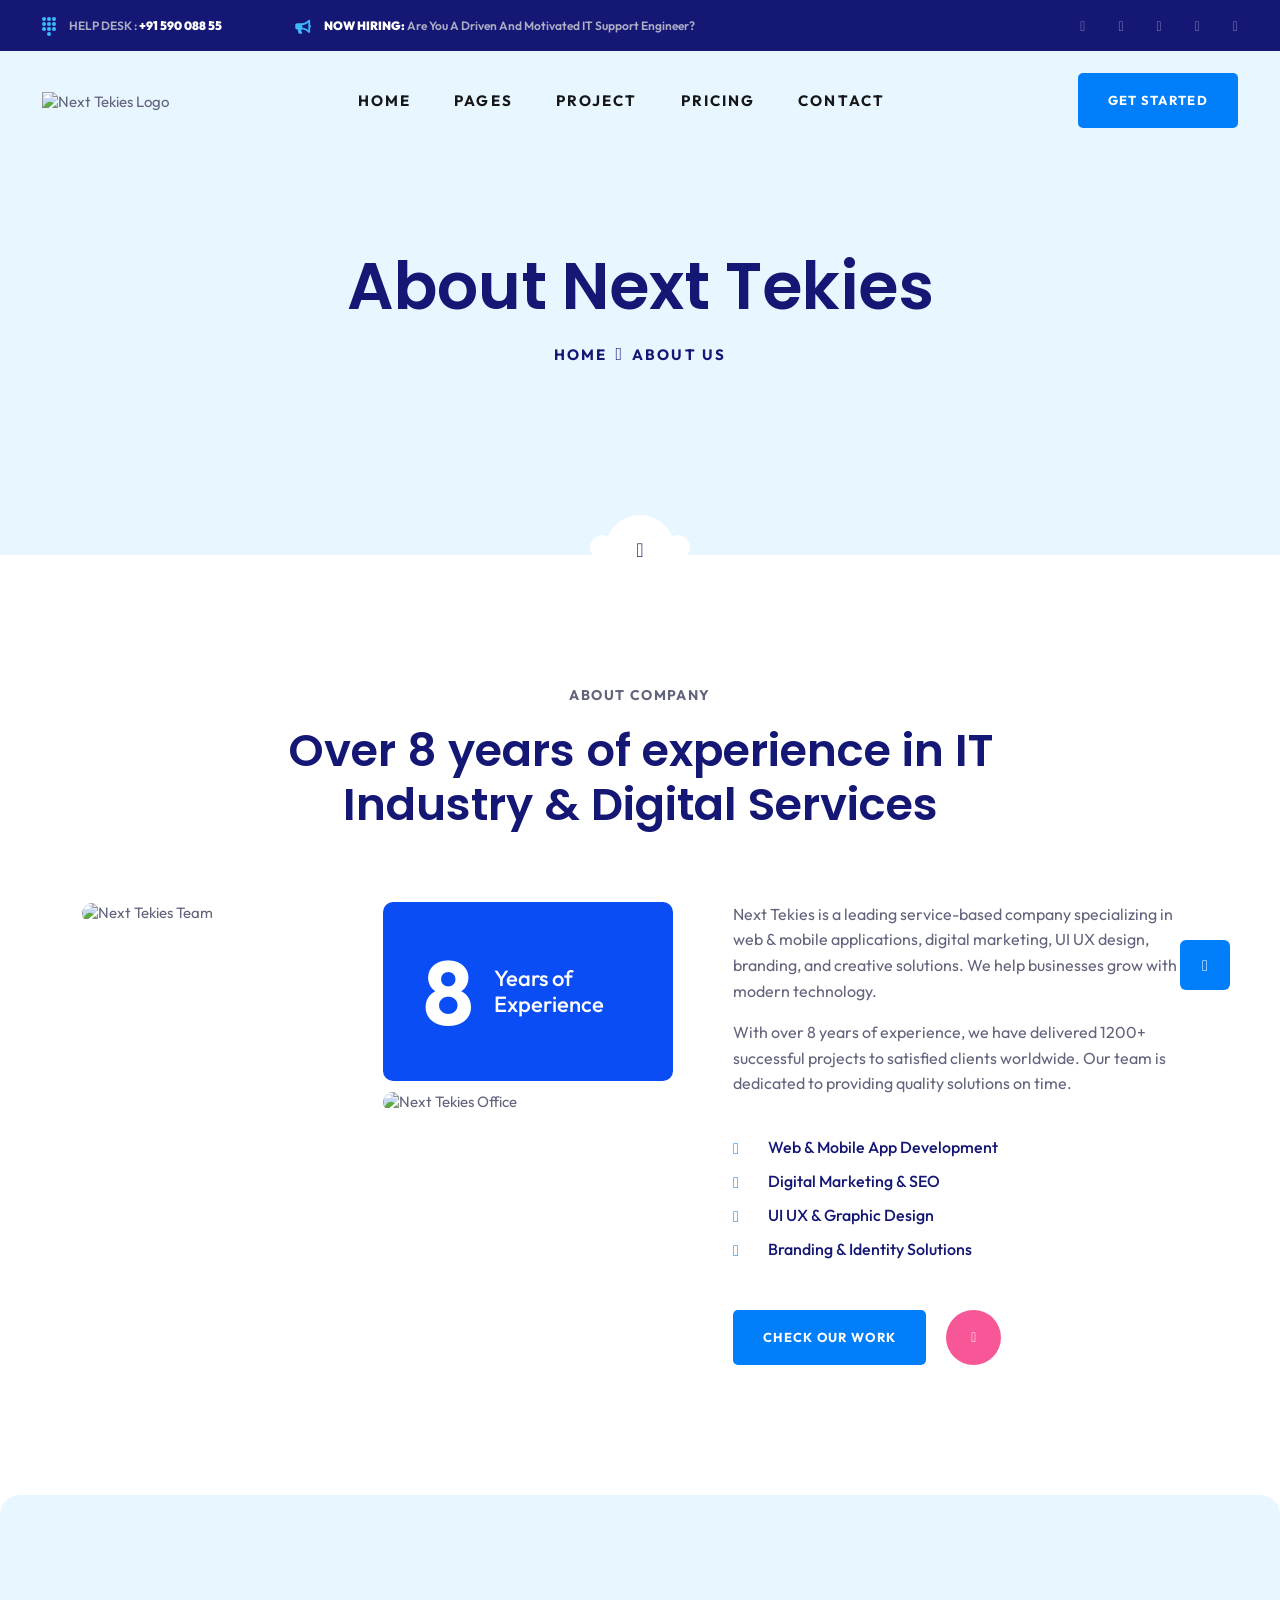
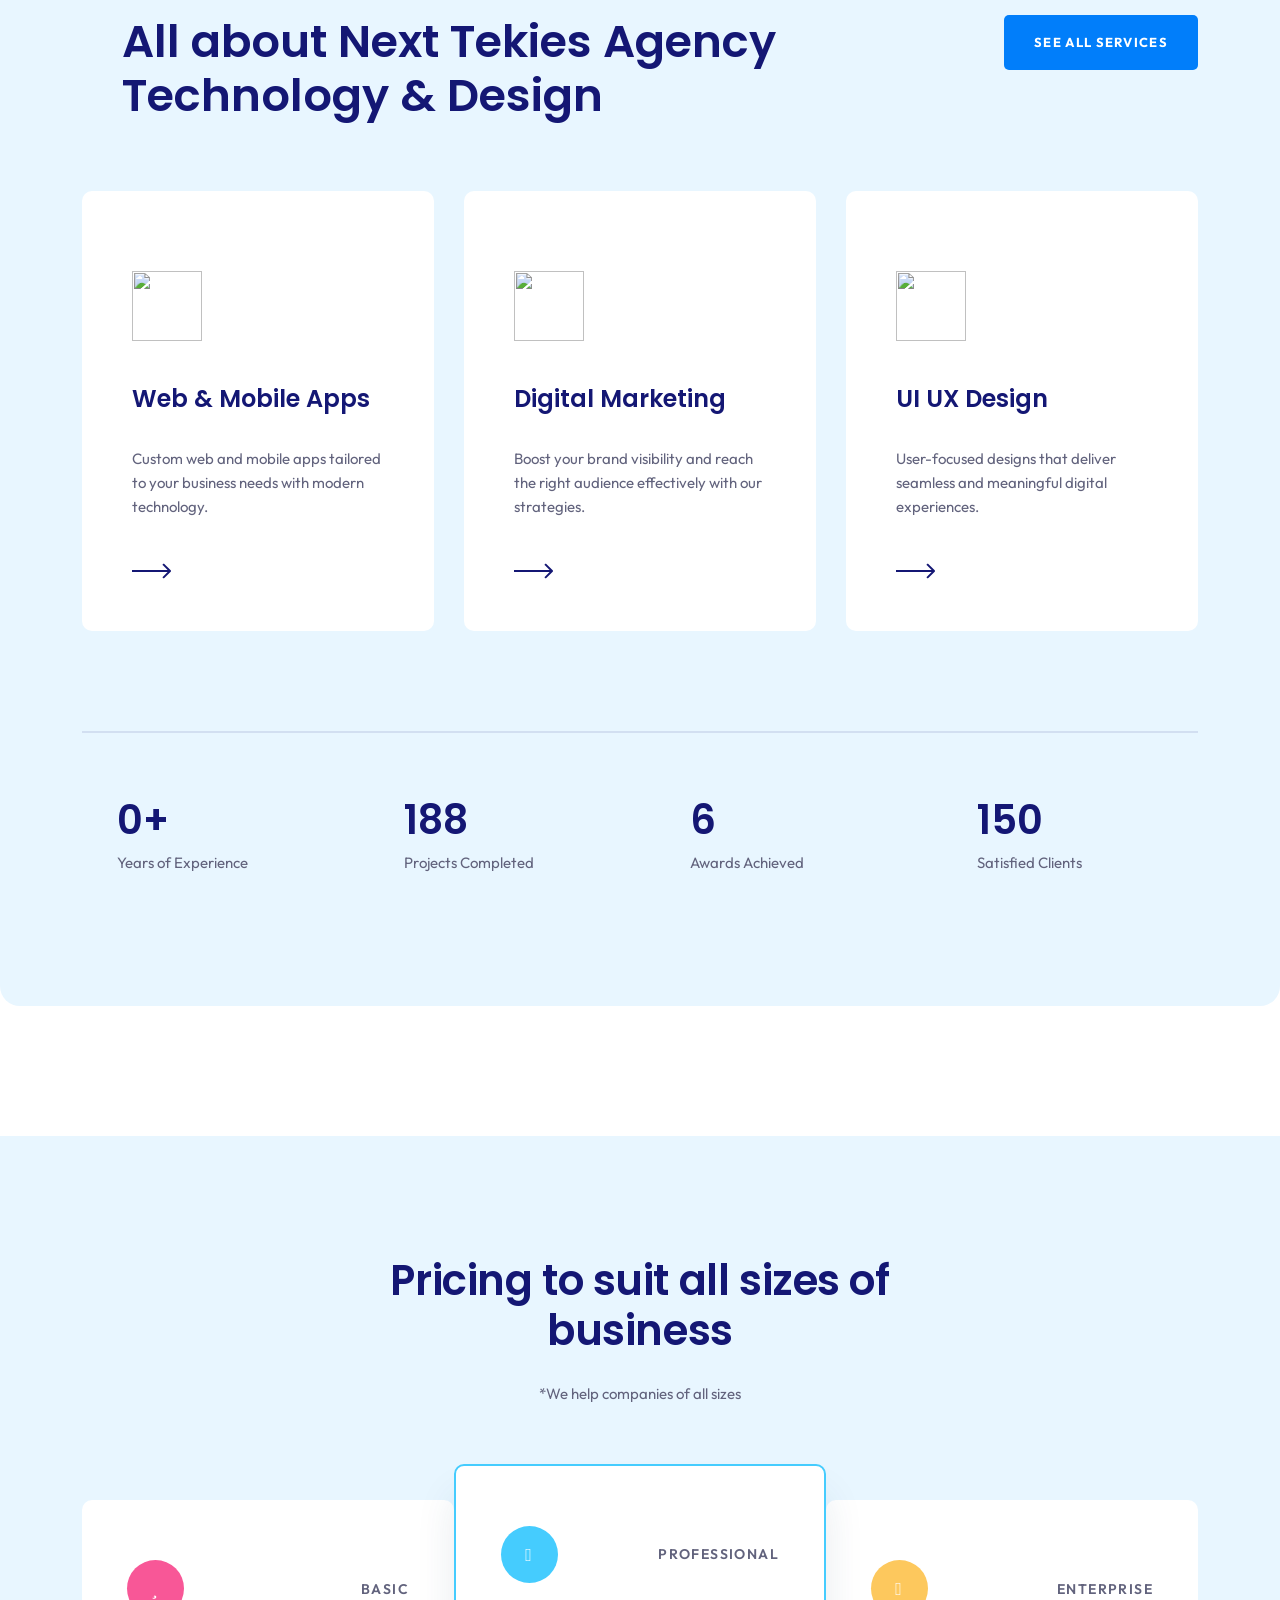
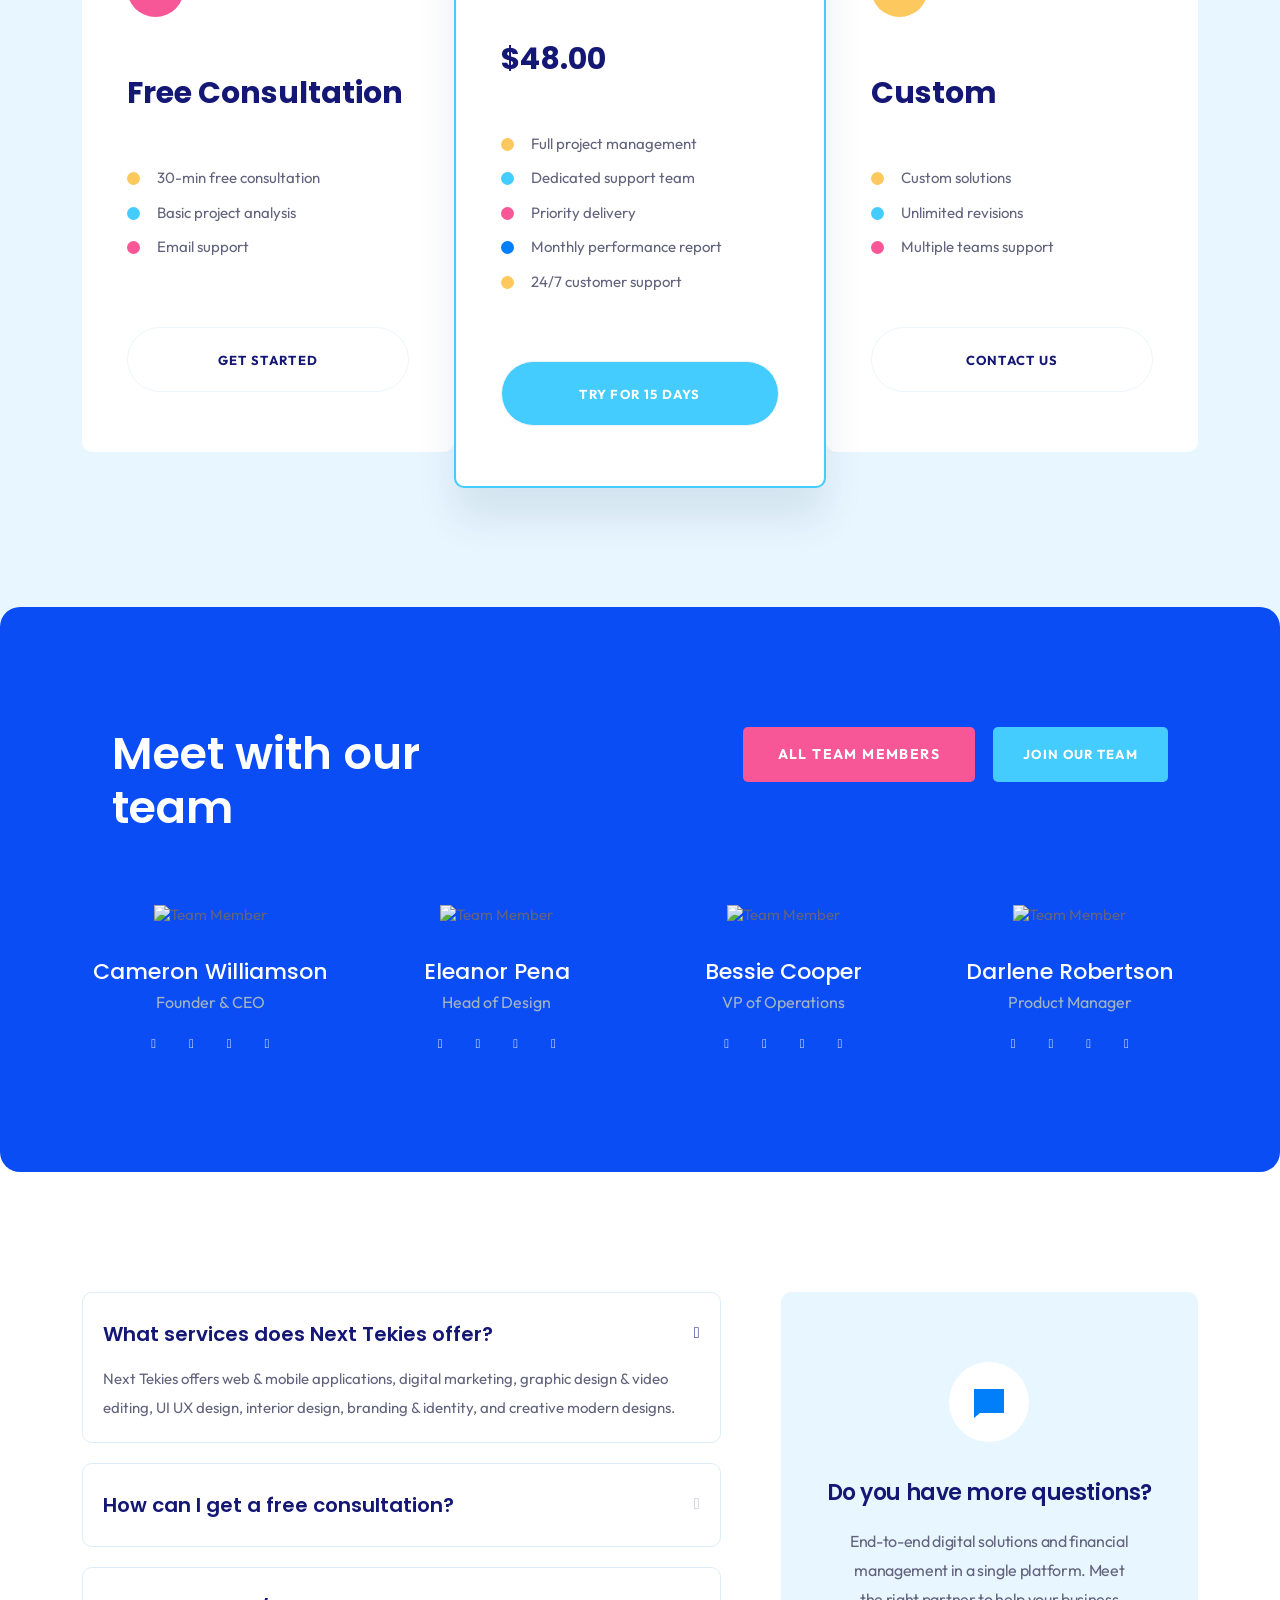
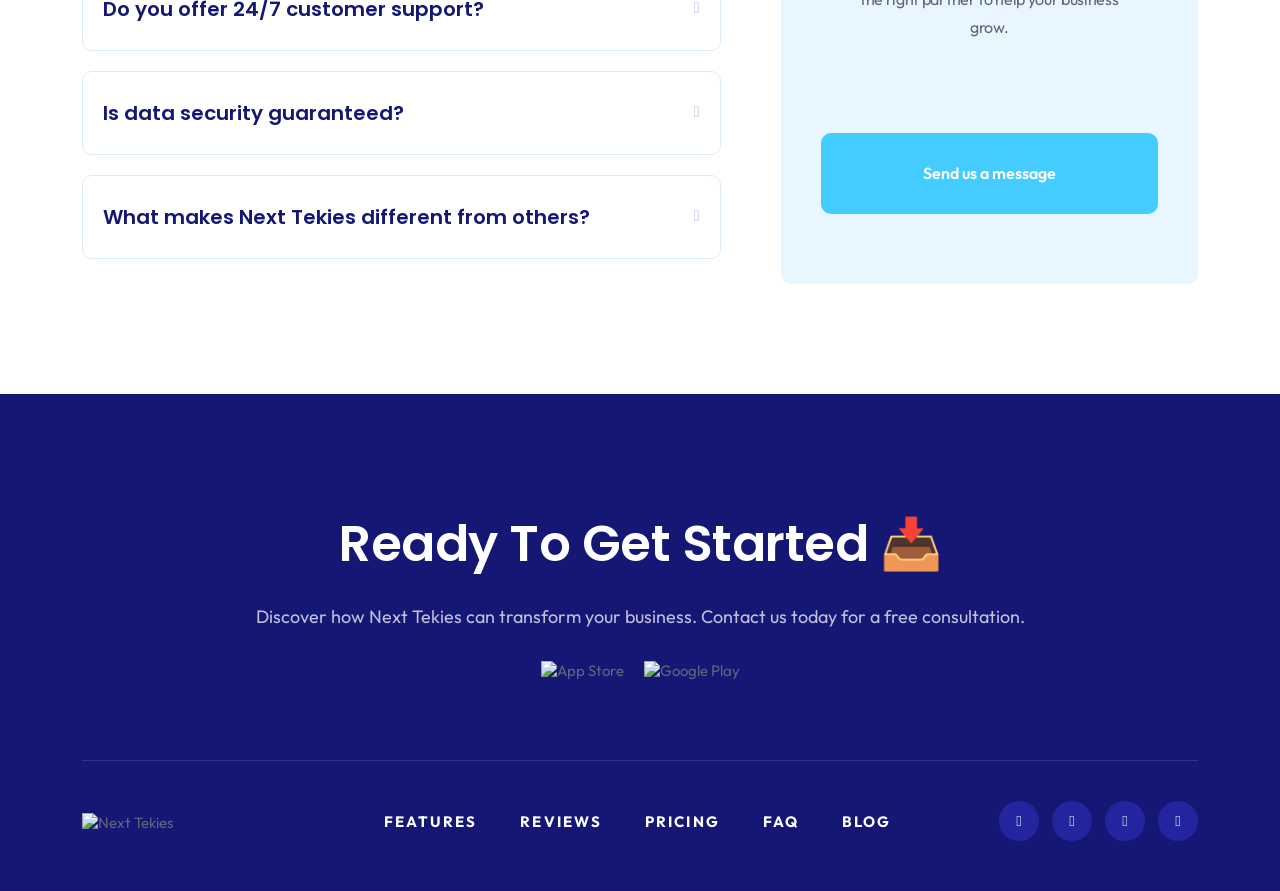
==== commit c334052a: "Change image and favicon links to absolute URLs Updated image and favicon links to use absolute URLs" ====
--- a/about-us.html
+++ b/about-us.html
@@ -9,7 +9,7 @@
    <meta name="viewport" content="width=device-width, initial-scale=1">
 
    <!-- Place favicon.ico in the root directory -->
-   <link rel="shortcut icon" type="image/x-icon" href="assets/img/favicon.png">
+   <link rel="shortcut icon" type="image/x-icon" href="https://html.storebuild.shop/quitox-prev/quitox/assets/img/favicon.png">
 
    <!-- CSS here -->
    <link rel="stylesheet" href="assets/css/bootstrap.min.css">
@@ -95,7 +95,7 @@
                <div class="col-xl-2 col-lg-2 col-md-6 col-7">
                   <div class="tp-header__logo">
                      <a href="index.html">
-                        <img src="assets/img/logo/logo-black.png" alt="Next Tekies Logo">
+                        <img src="https://html.storebuild.shop/quitox-prev/quitox/assets/img/logo/logo-black.png" alt="Next Tekies Logo">
                      </a>
                   </div>
                </div>
@@ -158,7 +158,7 @@
          </div>
          <div class="tpoffcanvas__logo">
             <a href="index.html">
-               <img src="assets/img/logo/logo.png" alt="Next Tekies">
+               <img src="https://html.storebuild.shop/quitox-prev/quitox/assets/img/logo/logo.png" alt="Next Tekies">
             </a>
          </div>
          <div class="tpoffcanvas__text">
@@ -212,7 +212,7 @@
 
       <!-- breadcrumb area start -->
       <div class="breadcrumb__area breadcrumb-height p-relative grey-bg"
-         data-background="assets/img/breadcrumb/breadcrumb.jpg">
+         data-background="https://html.storebuild.shop/quitox-prev/quitox/assets/img/breadcrumb/breadcrumb.jpg">
          <div class="breadcrumb__scroll-bottom smooth">
             <a href="#tp-service__area">
                <i class="far fa-arrow-down"></i>
@@ -252,7 +252,7 @@
                      <div class="row gx-10">
                         <div class="col-xl-6 col-lg-6 col-md-6 mb-20">
                            <div class="about-inner__thumb w-img">
-                              <img src="assets/img/about/ab-inner-1.jpg" alt="Next Tekies Team">
+                              <img src="https://html.storebuild.shop/quitox-prev/quitox/assets/img/about/ab-inner-1.jpg" alt="Next Tekies Team">
                            </div>
                         </div>
                         <div class="col-xl-6 col-lg-6 col-md-6">
@@ -261,7 +261,7 @@
                               <p>Years of<br>Experience</p>
                            </div>
                            <div class="about-inner__thumb-2 w-img mb-20">
-                              <img src="assets/img/about/ab-inner-2.jpg" alt="Next Tekies Office">
+                              <img src="https://html.storebuild.shop/quitox-prev/quitox/assets/img/about/ab-inner-2.jpg" alt="Next Tekies Office">
                            </div>
                         </div>
                      </div>
@@ -312,7 +312,7 @@
                <div class="tp-service__slider-active">
                   <div class="tp-service__item wow tpfadeUp" data-wow-duration=".9s" data-wow-delay=".7s">
                      <div class="tp-service__icon">
-                        <img src="assets/img/service/service-icon-1.png" alt="">
+                        <img src="https://html.storebuild.shop/quitox-prev/quitox/assets/img/service/service-icon-1.png" alt="">
                      </div> 
                      <div class="tp-service__content">
                         <h4 class="tp-service__title-sm"><a href="service-details.html">Web & Mobile Apps</a></h4>
@@ -328,7 +328,7 @@
                   </div>
                   <div class="tp-service__item wow tpfadeUp" data-wow-duration=".9s" data-wow-delay=".8s">
                      <div class="tp-service__icon">
-                        <img src="assets/img/service/service-icon-2.png" alt="">
+                        <img src="https://html.storebuild.shop/quitox-prev/quitox/assets/img/service/service-icon-2.png" alt="">
                      </div> 
                      <div class="tp-service__content">
                         <h4 class="tp-service__title-sm"><a href="service-details.html">Digital Marketing</a></h4>
@@ -344,7 +344,7 @@
                   </div>
                   <div class="tp-service__item wow tpfadeUp" data-wow-duration=".9s" data-wow-delay=".9s">
                      <div class="tp-service__icon">
-                        <img src="assets/img/service/service-icon-3.png" alt="">
+                        <img src="https://html.storebuild.shop/quitox-prev/quitox/assets/img/service/service-icon-3.png" alt="">
                      </div> 
                      <div class="tp-service__content">
                         <h4 class="tp-service__title-sm"><a href="service-details.html">UI UX Design</a></h4>
@@ -360,7 +360,7 @@
                   </div>
                   <div class="tp-service__item wow tpfadeUp" data-wow-duration=".9s" data-wow-delay="1s">
                      <div class="tp-service__icon">
-                        <img src="assets/img/service/service-icon-2.png" alt="">
+                        <img src="https://html.storebuild.shop/quitox-prev/quitox/assets/img/service/service-icon-2.png" alt="">
                      </div> 
                      <div class="tp-service__content">
                         <h4 class="tp-service__title-sm"><a href="service-details.html">Branding & Identity</a></h4>
@@ -376,7 +376,7 @@
                   </div>
                   <div class="tp-service__item wow tpfadeUp" data-wow-duration=".9s" data-wow-delay="1.2s">
                      <div class="tp-service__icon">
-                        <img src="assets/img/service/service-icon-1.png" alt="">
+                        <img src="https://html.storebuild.shop/quitox-prev/quitox/assets/img/service/service-icon-1.png" alt="">
                      </div> 
                      <div class="tp-service__content">
                         <h4 class="tp-service__title-sm"><a href="service-details.html">Creative & Modern Design</a></h4>
@@ -404,7 +404,7 @@
                   <div class="col-xl-3 col-lg-3 col-md-6 col-sm-6 mb-30 wow tpfadeUp" data-wow-duration=".9s" data-wow-delay=".5s">
                      <div class="tp-counter-2__item d-flex align-items-center justify-content-sm-start justify-content-center">
                         <div class="tp-counter-2__icon">
-                           <img src="assets/img/counter/counter-5.png" alt="">
+                           <img src="https://html.storebuild.shop/quitox-prev/quitox/assets/img/counter/counter-5.png" alt="">
                         </div>
                         <div class="tp-counter-2__content">
                            <h4><span class="counter">8</span>+</h4>
@@ -415,7 +415,7 @@
                   <div class="col-xl-3 col-lg-3 col-md-6 col-sm-6 mb-30 wow tpfadeUp" data-wow-duration=".9s" data-wow-delay=".7s">
                      <div class="tp-counter-2__item d-flex align-items-center justify-content-sm-start justify-content-center">
                         <div class="tp-counter-2__icon">
-                           <img src="assets/img/counter/counter-6.png" alt="">
+                           <img src="https://html.storebuild.shop/quitox-prev/quitox/assets/img/counter/counter-6.png" alt="">
                         </div>
                         <div class="tp-counter-2__content">
                            <h4 class="counter">1200</h4>
@@ -426,7 +426,7 @@
                   <div class="col-xl-3 col-lg-3 col-md-6 col-sm-6 mb-30 wow tpfadeUp" data-wow-duration=".9s" data-wow-delay=".9s">
                      <div class="tp-counter-2__item d-flex align-items-center justify-content-sm-start justify-content-center">
                         <div class="tp-counter-2__icon">
-                           <img src="assets/img/counter/counter-7.png" alt="">
+                           <img src="https://html.storebuild.shop/quitox-prev/quitox/assets/img/counter/counter-7.png" alt="">
                         </div>
                         <div class="tp-counter-2__content">
                            <h4 class="counter">45</h4>
@@ -437,7 +437,7 @@
                   <div class="col-xl-3 col-lg-3 col-md-6 col-sm-6 mb-30 wow tpfadeUp" data-wow-duration=".9s" data-wow-delay="1s">
                      <div class="tp-counter-2__item d-flex align-items-center justify-content-sm-start justify-content-center">
                         <div class="tp-counter-2__icon">
-                           <img src="assets/img/counter/counter-8.png" alt="">
+                           <img src="https://html.storebuild.shop/quitox-prev/quitox/assets/img/counter/counter-8.png" alt="">
                         </div>
                         <div class="tp-counter-2__content">
                            <h4 class="counter">980</h4>
@@ -547,7 +547,7 @@
                   <div class="col-xl-3 col-lg-3 col-md-6 col-sm-6 mb-70 wow tpfadeUp" data-wow-duration=".9s" data-wow-delay=".6s">
                      <div class="tp-team__item text-center">
                         <div class="tp-team__img fix">
-                           <img src="assets/img/team/team-5.png" alt="Team Member">
+                           <img src="https://html.storebuild.shop/quitox-prev/quitox/assets/img/team/team-5.png" alt="Team Member">
                         </div>
                         <div class="tp-team__content">
                            <h4 class="tp-team__title"><a href="about-me.html">Cameron Williamson</a></h4>
@@ -564,7 +564,7 @@
                   <div class="col-xl-3 col-lg-3 col-md-6 col-sm-6 mb-70 wow tpfadeUp" data-wow-duration=".9s" data-wow-delay=".8s">
                      <div class="tp-team__item text-center">
                         <div class="tp-team__img fix">
-                           <img src="assets/img/team/team-6.png" alt="Team Member">
+                           <img src="https://html.storebuild.shop/quitox-prev/quitox/assets/img/team/team-6.png" alt="Team Member">
                         </div>
                         <div class="tp-team__content">
                            <h4 class="tp-team__title"><a href="about-me.html">Eleanor Pena</a></h4>
@@ -581,7 +581,7 @@
                   <div class="col-xl-3 col-lg-3 col-md-6 col-sm-6 mb-70 wow tpfadeUp" data-wow-duration=".9s" data-wow-delay=".9s">
                      <div class="tp-team__item text-center">
                         <div class="tp-team__img fix">
-                           <img src="assets/img/team/team-7.png" alt="Team Member">
+                           <img src="https://html.storebuild.shop/quitox-prev/quitox/assets/img/team/team-7.png" alt="Team Member">
                         </div>
                         <div class="tp-team__content">
                            <h4 class="tp-team__title"><a href="about-me.html">Bessie Cooper</a></h4>
@@ -598,7 +598,7 @@
                   <div class="col-xl-3 col-lg-3 col-md-6 col-sm-6 mb-70 wow tpfadeUp" data-wow-duration=".9s" data-wow-delay="1s">
                      <div class="tp-team__item text-center">
                         <div class="tp-team__img fix">
-                           <img src="assets/img/team/team-8.png" alt="Team Member">
+                           <img src="https://html.storebuild.shop/quitox-prev/quitox/assets/img/team/team-8.png" alt="Team Member">
                         </div>
                         <div class="tp-team__content">
                            <h4 class="tp-team__title"><a href="about-me.html">Darlene Robertson</a></h4>
@@ -733,10 +733,10 @@
                   </div>
                   <div class="tp-footer__thumb d-flex justify-content-center wow tpfadeUp" data-wow-duration=".9s" data-wow-delay=".7s">
                      <div class="tp-footer__thumb-sm">
-                        <a href="#"><img src="assets/img/app/app-2.png" alt="App Store"></a>
+                        <a href="#"><img src="https://html.storebuild.shop/quitox-prev/quitox/assets/img/app/app-2.png" alt="App Store"></a>
                      </div>
                      <div class="tp-footer__thumb-sm">
-                        <a href="#"><img src="assets/img/app/app-3.png" alt="Google Play"></a>
+                        <a href="#"><img src="https://html.storebuild.shop/quitox-prev/quitox/assets/img/app/app-3.png" alt="Google Play"></a>
                      </div>
                   </div>
                </div>
@@ -748,7 +748,7 @@
                   <div class="row align-items-center">
                      <div class="col-xl-2 col-lg-2 col-md-6 col-12 order-2 order-lg-1 text-center text-md-start">
                         <div class="tp-footer-bottom__logo">
-                           <a href="index.html"><img src="assets/img/logo/logo.png" alt="Next Tekies"></a>
+                           <a href="index.html"><img src="https://html.storebuild.shop/quitox-prev/quitox/assets/img/logo/logo.png" alt="Next Tekies"></a>
                         </div>
                      </div>
                      <div class="col-xl-7 col-lg-7 col-md-12 col-12 order-1 order-lg-2 d-none d-sm-block">
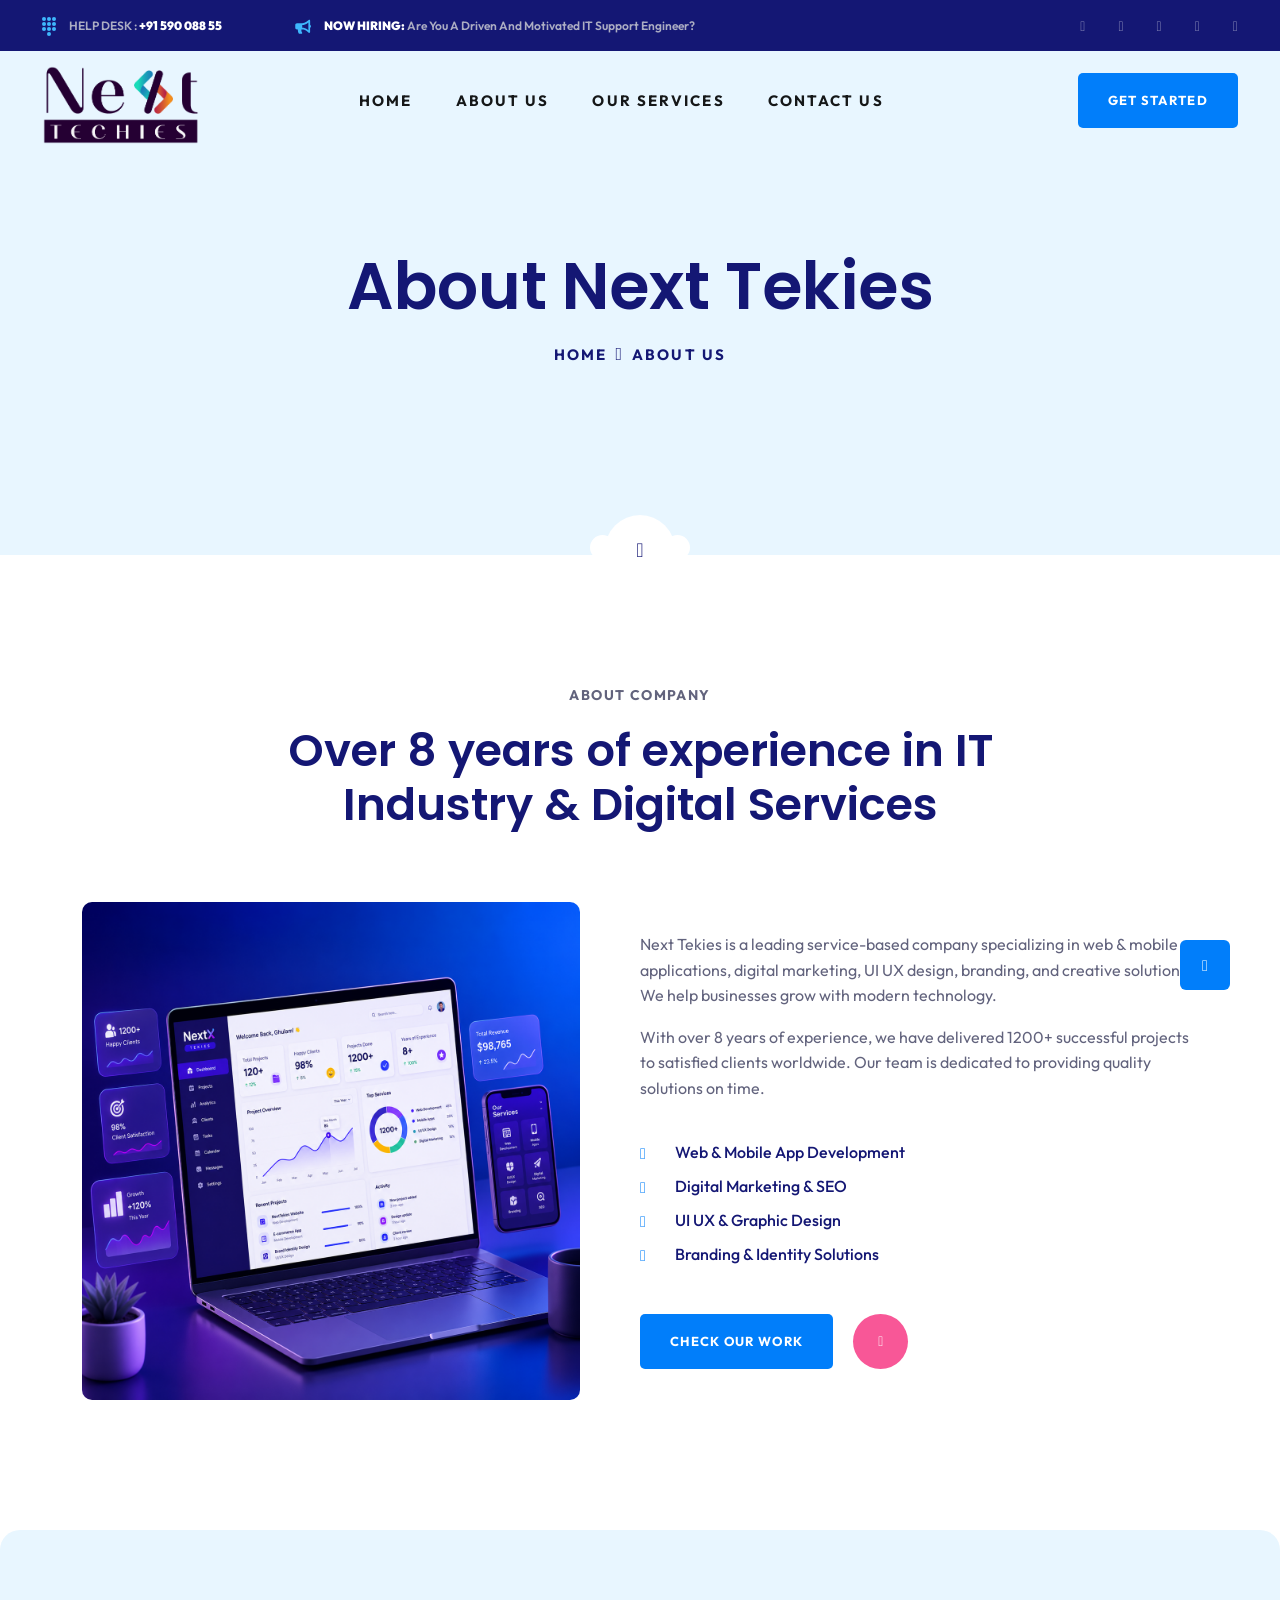
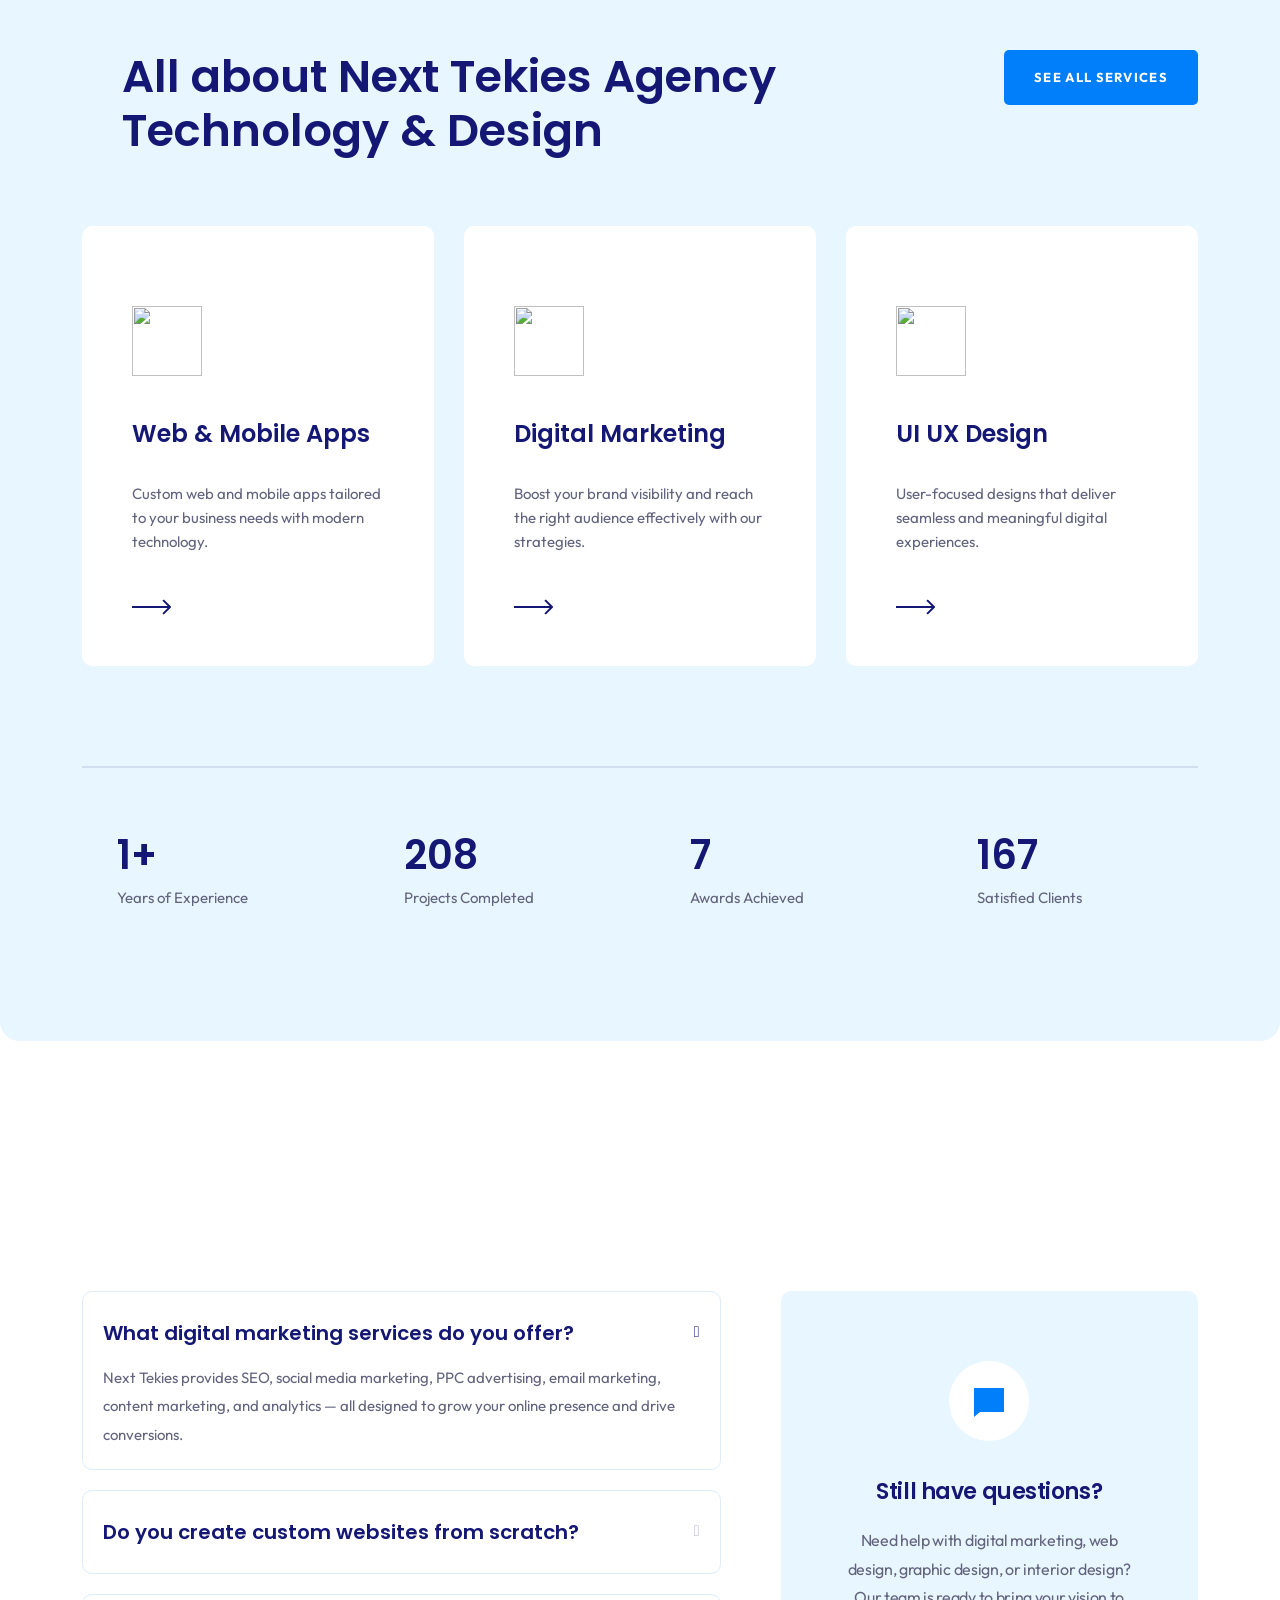
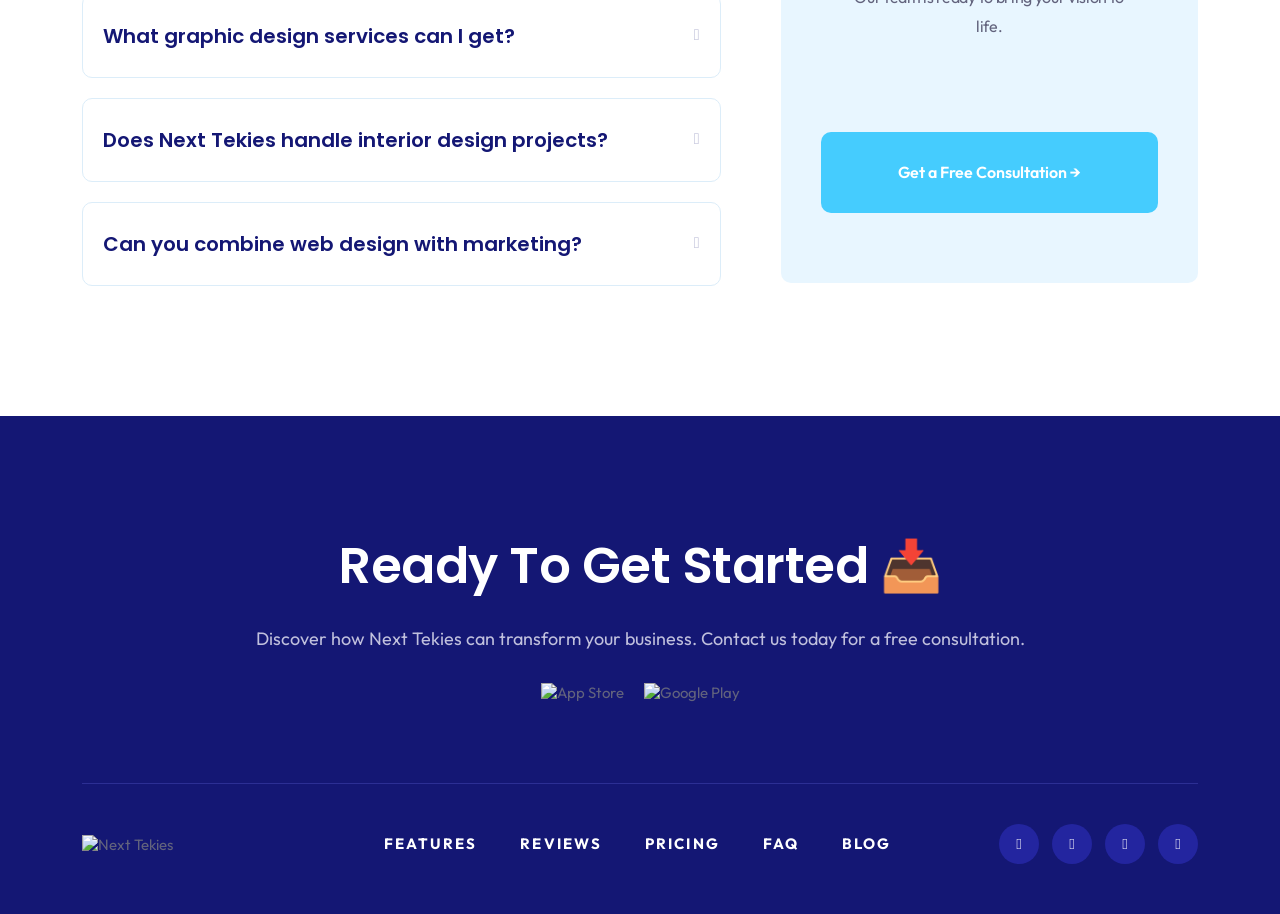
==== commit 4cc74fb3: "Update images and navigation in about-us.html Updated favicon and logo image paths, modified navigat" ====
--- a/about-us.html
+++ b/about-us.html
@@ -9,7 +9,7 @@
    <meta name="viewport" content="width=device-width, initial-scale=1">
 
    <!-- Place favicon.ico in the root directory -->
-   <link rel="shortcut icon" type="image/x-icon" href="https://html.storebuild.shop/quitox-prev/quitox/assets/img/favicon.png">
+   <link rel="shortcut icon" type="image/x-icon" href="assets/img/fav.jpg">
 
    <!-- CSS here -->
    <link rel="stylesheet" href="assets/css/bootstrap.min.css">
@@ -95,7 +95,7 @@
                <div class="col-xl-2 col-lg-2 col-md-6 col-7">
                   <div class="tp-header__logo">
                      <a href="index.html">
-                        <img src="https://html.storebuild.shop/quitox-prev/quitox/assets/img/logo/logo-black.png" alt="Next Tekies Logo">
+                        <img src="assets/img/logo.png" alt="Next Tekies Logo">
                      </a>
                   </div>
                </div>
@@ -103,36 +103,14 @@
                   <div class="tp-header__main-menu tp-header__black-menu tp-header__menu-3">
                      <nav id="mobile-menu">
                         <ul>
-                           <li><a href="index.html">Home</a>
-                              <ul class="submenu">
-                                 <li><a href="index.html">IT Solutions</a></li>
-                                 <li><a href="index-2.html">Digital Services</a></li>
-                                 <li><a href="index-3.html">Creative Agency</a></li>
-                              </ul>
+                           <li><a href="home.html">Home</a>
                            </li>
-                           <li><a href="#">Pages</a>
-                              <ul class="submenu">
-                                 <li><a href="about-me.html">About Me</a></li>
-                                 <li><a href="about-us.html">About Us</a></li>
-                                 <li><a href="blog.html">Blog Sidebar</a></li>
-                                 <li><a href="blog-details.html">Blog Details</a></li>
-                                 <li><a href="service.html">Service</a></li>
-                                 <li><a href="service-details.html">Service Details</a></li>
-                                 <li><a href="team.html">Team</a></li>
-                                 <li><a href="price.html">Price</a></li>
-                                 <li><a href="faq.html">Faq</a></li>
-                                 <li><a href="login.html">Login</a></li>
-                                 <li><a href="contact.html">Contact</a></li>
-                              </ul>
+                           <li><a href="about-us.html">About Us</a>
+                              
                            </li>
-                           <li><a href="project-details.html">Project</a>
-                              <ul class="submenu">
-                                 <li><a href="project.html">Project Page</a></li>
-                                 <li><a href="project-details.html">Project Details</a></li>
-                              </ul>
-                           </li>
-                           <li><a href="price.html">Pricing</a></li>
-                           <li><a href="contact.html">Contact</a></li>
+                           
+                           <li><a href="our-services.html">Our Services</a></li>
+                           <li><a href="contact.html">Contact Us</a></li>
                         </ul>
                      </nav>
                   </div>
@@ -158,7 +136,7 @@
          </div>
          <div class="tpoffcanvas__logo">
             <a href="index.html">
-               <img src="https://html.storebuild.shop/quitox-prev/quitox/assets/img/logo/logo.png" alt="Next Tekies">
+               <img src="assets/img/logo.png" alt="Next Tekies">
             </a>
          </div>
          <div class="tpoffcanvas__text">
@@ -247,27 +225,19 @@
                </div>
             </div>
             <div class="row g-0">
-               <div class="col-xl-7 col-lg-7">
+               <div class="col-xl-6 col-lg-6">
                   <div class="about-inner__wrapper wow tpfadeLeft" data-wow-duration=".9s" data-wow-delay=".5s">
                      <div class="row gx-10">
-                        <div class="col-xl-6 col-lg-6 col-md-6 mb-20">
+                        <div class="col">
                            <div class="about-inner__thumb w-img">
-                              <img src="https://html.storebuild.shop/quitox-prev/quitox/assets/img/about/ab-inner-1.jpg" alt="Next Tekies Team">
+                              <img src="assets/img/about.png" alt="Next Tekies Team">
                            </div>
                         </div>
-                        <div class="col-xl-6 col-lg-6 col-md-6">
-                           <div class="about-inner__content-item mb-10 d-flex align-items-center">
-                              <span>8</span>
-                              <p>Years of<br>Experience</p>
-                           </div>
-                           <div class="about-inner__thumb-2 w-img mb-20">
-                              <img src="https://html.storebuild.shop/quitox-prev/quitox/assets/img/about/ab-inner-2.jpg" alt="Next Tekies Office">
-                           </div>
-                        </div>
-                     </div>
-                  </div>
-               </div>
-               <div class="col-xl-5 col-lg-5 wow tpfadeRight" data-wow-duration=".9s" data-wow-delay=".7s">
+                        
+                     </div>
+                  </div>
+               </div>
+               <div class="col-xl-6 col-lg-6 wow tpfadeRight align-content-center" data-wow-duration=".9s" data-wow-delay=".7s">
                   <div class="about-inner__right">
                      <div class="about-inner__content">
                         <p>Next Tekies is a leading service-based company specializing in web & mobile applications, digital marketing, UI UX design, branding, and creative solutions. We help businesses grow with modern technology.</p>
@@ -451,272 +421,106 @@
       </div>
       <!-- tp-counter-area-end -->
 
-      <!-- tp-price-area-start -->
-      <div id="price" class="tp-price__area grey-bg pt-120 pb-90">
-         <div class="container">
-            <div class="row justify-content-center">
-               <div class="col-lg-6 col-10">
-                  <div class="tp-price__section text-center pb-60 wow tpfadeUp" data-wow-duration=".9s" data-wow-delay=".3s">
-                     <h3 class="tp-section-title-sm pb-20">Pricing to suit all sizes of business</h3>
-                     <span>*We help companies of all sizes</span>
-                  </div>
-               </div>
-            </div>
-            <div class="row g-0 align-items-end align-items-lg-center">
-               <div class="col-xl-4 col-lg-4 col-md-6 mb-30 wow tpfadeLeft" data-wow-duration=".9s" data-wow-delay=".5s">
-                  <div class="tp-price__item">
-                     <div class="tp-price__icon d-flex justify-content-between align-items-center">
-                        <span class="icon price-color-1"><i class="fas fa-star"></i></span>
-                        <span>Basic</span>
-                     </div>
-                     <h3 class="tp-price__title">Free Consultation</h3>
-                     <div class="tp-price__list">
-                        <ul>
-                           <li>30-min free consultation</li>
-                           <li class="color-sky">Basic project analysis</li>
-                           <li class="color-pink">Email support</li>
-                        </ul>
-                     </div>
-                     <div class="tp-price__btn">
-                        <a class="tp-btn-border" href="contact.html"><span>Get Started</span></a>
-                     </div>
-                  </div>
-               </div>
-               <div class="col-xl-4 col-lg-4 col-md-6 mb-30 wow tpfadeUp" data-wow-duration=".9s" data-wow-delay=".7s">
-                  <div class="tp-price__item tp-price__active z-index">
-                     <div class="tp-price__icon d-flex justify-content-between align-items-center">
-                        <span class="icon price-color-2"><i class="fas fa-badge-check"></i></span>
-                        <span>Professional</span>
-                     </div>
-                     <h3 class="tp-price__title">$48.00</h3>
-                     <div class="tp-price__list">
-                        <ul>
-                           <li>Full project management</li>
-                           <li class="color-sky">Dedicated support team</li>
-                           <li class="color-pink">Priority delivery</li>
-                           <li class="color-theme">Monthly performance report</li>
-                           <li>24/7 customer support</li>
-                        </ul>
-                     </div>
-                     <div class="tp-price__btn">
-                        <a class="tp-btn-border" href="contact.html"><span>Try for 15 days</span></a>
-                     </div>
-                  </div>
-               </div>
-               <div class="col-xl-4 col-lg-4 col-md-6 mb-30 wow tpfadeRight" data-wow-duration=".9s" data-wow-delay=".5s">
-                  <div class="tp-price__item">
-                     <div class="tp-price__icon d-flex justify-content-between align-items-center">
-                        <span class="icon price-color-3"><i class="fas fa-cog"></i></span>
-                        <span>Enterprise</span>
-                     </div>
-                     <h3 class="tp-price__title">Custom</h3>
-                     <div class="tp-price__list">
-                        <ul>
-                           <li>Custom solutions</li>
-                           <li class="color-sky">Unlimited revisions</li>
-                           <li class="color-pink">Multiple teams support</li>
-                        </ul>
-                     </div>
-                     <div class="tp-price__btn">
-                        <a class="tp-btn-border" href="contact.html"><span>Contact Us</span></a>
-                     </div>
-                  </div>
-               </div>
-            </div>
-         </div>
-      </div>
-      <!-- tp-price-area-end -->
-
-      <!-- tp-team-area-start -->
-      <div class="tp-team__area p-relative">
-         <div class="tp-team__grey-bg grey-bg"></div>
-         <div class="tp-team__ml-mr theme-bg-3 pt-120 pb-50">
-            <div class="container">
-               <div class="row">
-                  <div class="col-12 wow tpfadeUp" data-wow-duration=".9s" data-wow-delay=".5s">
-                     <div class="tp-team__section-box d-flex justify-content-between">
-                        <h3 class="tp-section-title-md text-white">Meet with our <br> team</h3>
-                        <div class="tp-team__btn">
-                           <a class="tp-btn-pink mb-15" href="team.html"><span>All Team Members</span></a>
-                           <a class="tp-btn-sky-sm mb-15 ml-15" href="about-me.html"><span>Join Our Team</span></a>
-                        </div>
-                     </div>
-                  </div>
-               </div>
-               <div class="row">
-                  <div class="col-xl-3 col-lg-3 col-md-6 col-sm-6 mb-70 wow tpfadeUp" data-wow-duration=".9s" data-wow-delay=".6s">
-                     <div class="tp-team__item text-center">
-                        <div class="tp-team__img fix">
-                           <img src="https://html.storebuild.shop/quitox-prev/quitox/assets/img/team/team-5.png" alt="Team Member">
-                        </div>
-                        <div class="tp-team__content">
-                           <h4 class="tp-team__title"><a href="about-me.html">Cameron Williamson</a></h4>
-                           <span>Founder & CEO</span>
-                        </div>
-                        <div class="tp-team__social">
-                           <a href="#"><i class="fab fa-youtube"></i></a>
-                           <a href="#"><i class="fab fa-facebook-f"></i></a>
-                           <a href="#"><i class="fab fa-twitter"></i></a>
-                           <a href="#"><i class="fab fa-instagram"></i></a>
-                        </div>
-                     </div>
-                  </div>
-                  <div class="col-xl-3 col-lg-3 col-md-6 col-sm-6 mb-70 wow tpfadeUp" data-wow-duration=".9s" data-wow-delay=".8s">
-                     <div class="tp-team__item text-center">
-                        <div class="tp-team__img fix">
-                           <img src="https://html.storebuild.shop/quitox-prev/quitox/assets/img/team/team-6.png" alt="Team Member">
-                        </div>
-                        <div class="tp-team__content">
-                           <h4 class="tp-team__title"><a href="about-me.html">Eleanor Pena</a></h4>
-                           <span>Head of Design</span>
-                        </div>
-                        <div class="tp-team__social">
-                           <a href="#"><i class="fab fa-youtube"></i></a>
-                           <a href="#"><i class="fab fa-facebook-f"></i></a>
-                           <a href="#"><i class="fab fa-twitter"></i></a>
-                           <a href="#"><i class="fab fa-instagram"></i></a>
-                        </div>
-                     </div>
-                  </div>
-                  <div class="col-xl-3 col-lg-3 col-md-6 col-sm-6 mb-70 wow tpfadeUp" data-wow-duration=".9s" data-wow-delay=".9s">
-                     <div class="tp-team__item text-center">
-                        <div class="tp-team__img fix">
-                           <img src="https://html.storebuild.shop/quitox-prev/quitox/assets/img/team/team-7.png" alt="Team Member">
-                        </div>
-                        <div class="tp-team__content">
-                           <h4 class="tp-team__title"><a href="about-me.html">Bessie Cooper</a></h4>
-                           <span>VP of Operations</span>
-                        </div>
-                        <div class="tp-team__social">
-                           <a href="#"><i class="fab fa-youtube"></i></a>
-                           <a href="#"><i class="fab fa-facebook-f"></i></a>
-                           <a href="#"><i class="fab fa-twitter"></i></a>
-                           <a href="#"><i class="fab fa-instagram"></i></a>
-                        </div>
-                     </div>
-                  </div>
-                  <div class="col-xl-3 col-lg-3 col-md-6 col-sm-6 mb-70 wow tpfadeUp" data-wow-duration=".9s" data-wow-delay="1s">
-                     <div class="tp-team__item text-center">
-                        <div class="tp-team__img fix">
-                           <img src="https://html.storebuild.shop/quitox-prev/quitox/assets/img/team/team-8.png" alt="Team Member">
-                        </div>
-                        <div class="tp-team__content">
-                           <h4 class="tp-team__title"><a href="about-me.html">Darlene Robertson</a></h4>
-                           <span>Product Manager</span>
-                        </div>
-                        <div class="tp-team__social">
-                           <a href="#"><i class="fab fa-youtube"></i></a>
-                           <a href="#"><i class="fab fa-facebook-f"></i></a>
-                           <a href="#"><i class="fab fa-twitter"></i></a>
-                           <a href="#"><i class="fab fa-instagram"></i></a>
-                        </div>
-                     </div>
-                  </div>
-               </div>
-            </div>
-         </div>
-      </div>
-      <!-- tp-team-area-end -->
 
       <!-- tp-faq-area-start -->
       <div class="tp-faq__area pt-120 pb-110">
-         <div class="container">
-            <div class="row">
-               <div class="col-xl-7 col-lg-6 wow tpfadeLeft" data-wow-duration=".9s" data-wow-delay=".7s">
-                  <div class="tp-custom-accordio-3">
-                     <div class="accordion" id="accordionExample">
-                        <div class="accordion-items">
-                           <h2 class="accordion-header" id="headingOne">
-                              <button class="accordion-buttons" type="button" data-bs-toggle="collapse"
-                                 data-bs-target="#collapseOne" aria-expanded="true" aria-controls="collapseOne">
-                                 What services does Next Tekies offer?
-                              </button>
-                           </h2>
-                           <div id="collapseOne" class="accordion-collapse collapse show"
-                              aria-labelledby="headingOne" data-bs-parent="#accordionExample">
-                              <div class="accordion-body">
-                                 Next Tekies offers web & mobile applications, digital marketing, graphic design & video editing, UI UX design, interior design, branding & identity, and creative modern designs.
-                              </div>
-                           </div>
-                        </div>
-                        <div class="accordion-items">
-                           <h2 class="accordion-header" id="headingTwo">
-                              <button class="accordion-buttons collapsed" type="button" data-bs-toggle="collapse"
-                                 data-bs-target="#collapseTwo" aria-expanded="false" aria-controls="collapseTwo">
-                                 How can I get a free consultation?
-                              </button>
-                           </h2>
-                           <div id="collapseTwo" class="accordion-collapse collapse" aria-labelledby="headingTwo"
-                              data-bs-parent="#accordionExample">
-                              <div class="accordion-body">
-                                 You can book a free 30-minute consultation by contacting us through our contact form, email, or phone. Our team will get back to you within 24 hours.
-                              </div>
-                           </div>
-                        </div>
-                        <div class="accordion-items">
-                           <h2 class="accordion-header" id="headingThree">
-                              <button class="accordion-buttons collapsed" type="button" data-bs-toggle="collapse"
-                                 data-bs-target="#collapseThree" aria-expanded="false" aria-controls="collapseThree">
-                                 Do you offer 24/7 customer support?
-                              </button>
-                           </h2>
-                           <div id="collapseThree" class="accordion-collapse collapse" aria-labelledby="headingThree"
-                              data-bs-parent="#accordionExample">
-                              <div class="accordion-body">
-                                 Yes, we provide 24/7 customer support for all our premium clients. Our support team is always ready to assist you with any issues or questions.
-                              </div>
-                           </div>
-                        </div>
-                        <div class="accordion-items">
-                           <h2 class="accordion-header" id="headingfour">
-                              <button class="accordion-buttons collapsed" type="button" data-bs-toggle="collapse"
-                                 data-bs-target="#collapsefour" aria-expanded="false" aria-controls="collapsefour">
-                                 Is data security guaranteed?
-                              </button>
-                           </h2>
-                           <div id="collapsefour" class="accordion-collapse collapse" aria-labelledby="headingfour"
-                              data-bs-parent="#accordionExample">
-                              <div class="accordion-body">
-                                 Absolutely. We follow industry best practices for data security and are happy to sign NDA agreements. Your data and project details are always safe with us.
-                              </div>
-                           </div>
-                        </div>
-                        <div class="accordion-items">
-                           <h2 class="accordion-header" id="headingfive">
-                              <button class="accordion-buttons collapsed" type="button" data-bs-toggle="collapse"
-                                 data-bs-target="#collapsefive" aria-expanded="false" aria-controls="collapsefive">
-                                 What makes Next Tekies different from others?
-                              </button>
-                           </h2>
-                           <div id="collapsefive" class="accordion-collapse collapse" aria-labelledby="headingfive"
-                              data-bs-parent="#accordionExample">
-                              <div class="accordion-body">
-                                 We deliver high-quality solutions at affordable prices with 100% client satisfaction. Our team values your time and delivers on every commitment.
-                              </div>
-                           </div>
-                        </div>
-                     </div>
-                  </div>
-               </div>
-               <div class="col-xl-5 col-lg-6 wow tpfadeUp" data-wow-duration=".9s" data-wow-delay=".9s">
-                  <div class="tp-faq__right-side text-center">
-                     <div class="tp-faq__icon">
-                        <a href="#">
-                           <svg width="30" height="29" viewBox="0 0 30 29" fill="none" xmlns="http://www.w3.org/2000/svg">
-                              <path d="M5.9542 23.9764L0 29V0H30V23.9764H5.9542Z" fill="#017EFA"/>
-                           </svg>
-                        </a>
-                     </div>
-                     <div class="tp-faq__content">
-                        <h4 class="tp-faq__faq-sm-title">Do you have more questions?</h4>
-                        <p>End-to-end digital solutions and financial management in a single platform. Meet the right partner to help your business grow.</p>
-                        <a href="contact.html">Send us a message</a>
-                     </div>
-                  </div>
-               </div>
-            </div>
-         </div>
-      </div>
+   <div class="container">
+      <div class="row">
+         <div class="col-xl-7 col-lg-6 wow tpfadeLeft" data-wow-duration=".9s" data-wow-delay=".7s">
+            <div class="tp-custom-accordio-3">
+               <div class="accordion" id="accordionExample">
+                  <div class="accordion-items">
+                     <h2 class="accordion-header" id="headingOne">
+                        <button class="accordion-buttons" type="button" data-bs-toggle="collapse"
+                           data-bs-target="#collapseOne" aria-expanded="true" aria-controls="collapseOne">
+                           What digital marketing services do you offer?
+                        </button>
+                     </h2>
+                     <div id="collapseOne" class="accordion-collapse collapse show"
+                        aria-labelledby="headingOne" data-bs-parent="#accordionExample">
+                        <div class="accordion-body">
+                           Next Tekies provides SEO, social media marketing, PPC advertising, email marketing, content marketing, and analytics — all designed to grow your online presence and drive conversions.
+                        </div>
+                     </div>
+                  </div>
+                  <div class="accordion-items">
+                     <h2 class="accordion-header" id="headingTwo">
+                        <button class="accordion-buttons collapsed" type="button" data-bs-toggle="collapse"
+                           data-bs-target="#collapseTwo" aria-expanded="false" aria-controls="collapseTwo">
+                           Do you create custom websites from scratch?
+                        </button>
+                     </h2>
+                     <div id="collapseTwo" class="accordion-collapse collapse" aria-labelledby="headingTwo"
+                        data-bs-parent="#accordionExample">
+                        <div class="accordion-body">
+                           Yes. We build fully custom, responsive websites tailored to your brand. We also offer UI/UX design, e-commerce development, and CMS integration for easy management.
+                        </div>
+                     </div>
+                  </div>
+                  <div class="accordion-items">
+                     <h2 class="accordion-header" id="headingThree">
+                        <button class="accordion-buttons collapsed" type="button" data-bs-toggle="collapse"
+                           data-bs-target="#collapseThree" aria-expanded="false" aria-controls="collapseThree">
+                           What graphic design services can I get?
+                        </button>
+                     </h2>
+                     <div id="collapseThree" class="accordion-collapse collapse" aria-labelledby="headingThree"
+                        data-bs-parent="#accordionExample">
+                        <div class="accordion-body">
+                           Logo design, branding, social media graphics, brochures, flyers, packaging, banners, and complete visual identity systems that make your business memorable.
+                        </div>
+                     </div>
+                  </div>
+                  <div class="accordion-items">
+                     <h2 class="accordion-header" id="headingfour">
+                        <button class="accordion-buttons collapsed" type="button" data-bs-toggle="collapse"
+                           data-bs-target="#collapsefour" aria-expanded="false" aria-controls="collapsefour">
+                           Does Next Tekies handle interior design projects?
+                        </button>
+                     </h2>
+                     <div id="collapsefour" class="accordion-collapse collapse" aria-labelledby="headingfour"
+                        data-bs-parent="#accordionExample">
+                        <div class="accordion-body">
+                           Absolutely. We offer residential and commercial interior design — including 3D visualization, space planning, furniture selection, and full project execution.
+                        </div>
+                     </div>
+                  </div>
+                  <div class="accordion-items">
+                     <h2 class="accordion-header" id="headingfive">
+                        <button class="accordion-buttons collapsed" type="button" data-bs-toggle="collapse"
+                           data-bs-target="#collapsefive" aria-expanded="false" aria-controls="collapsefive">
+                           Can you combine web design with marketing?
+                        </button>
+                     </h2>
+                     <div id="collapsefive" class="accordion-collapse collapse" aria-labelledby="headingfive"
+                        data-bs-parent="#accordionExample">
+                        <div class="accordion-body">
+                           Yes — that's our strength. We build conversion-focused websites integrated with SEO, analytics, and digital marketing campaigns to drive real business growth.
+                        </div>
+                     </div>
+                  </div>
+               </div>
+            </div>
+         </div>
+         <div class="col-xl-5 col-lg-6 wow tpfadeUp" data-wow-duration=".9s" data-wow-delay=".9s">
+            <div class="tp-faq__right-side text-center">
+               <div class="tp-faq__icon">
+                  <a href="#">
+                     <svg width="30" height="29" viewBox="0 0 30 29" fill="none" xmlns="http://www.w3.org/2000/svg">
+                        <path d="M5.9542 23.9764L0 29V0H30V23.9764H5.9542Z" fill="#017EFA"/>
+                     </svg>
+                  </a>
+               </div>
+               <div class="tp-faq__content">
+                  <h4 class="tp-faq__faq-sm-title">Still have questions?</h4>
+                  <p>Need help with digital marketing, web design, graphic design, or interior design? Our team is ready to bring your vision to life.</p>
+                  <a href="contact.html">Get a Free Consultation →</a>
+               </div>
+            </div>
+         </div>
+      </div>
+   </div>
+</div>
       <!-- tp-faq-area-end -->
 
    </main>
